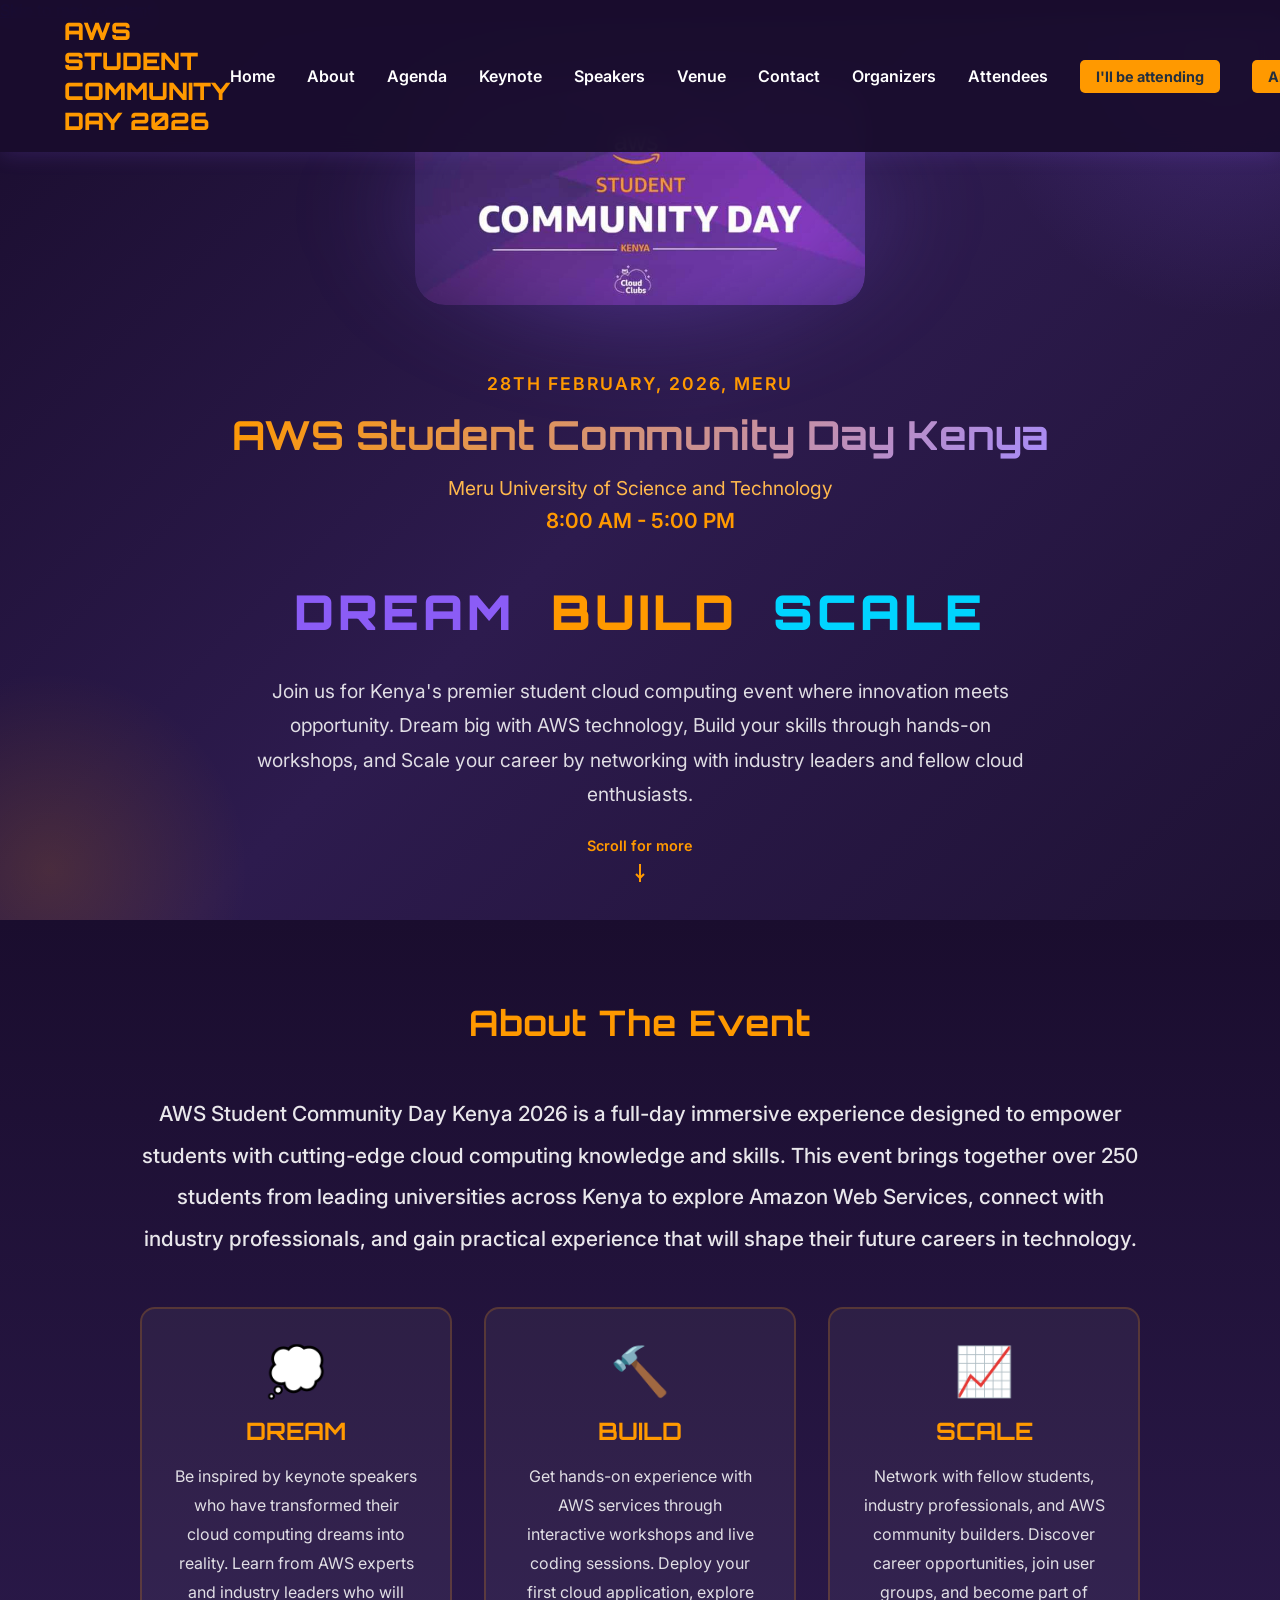
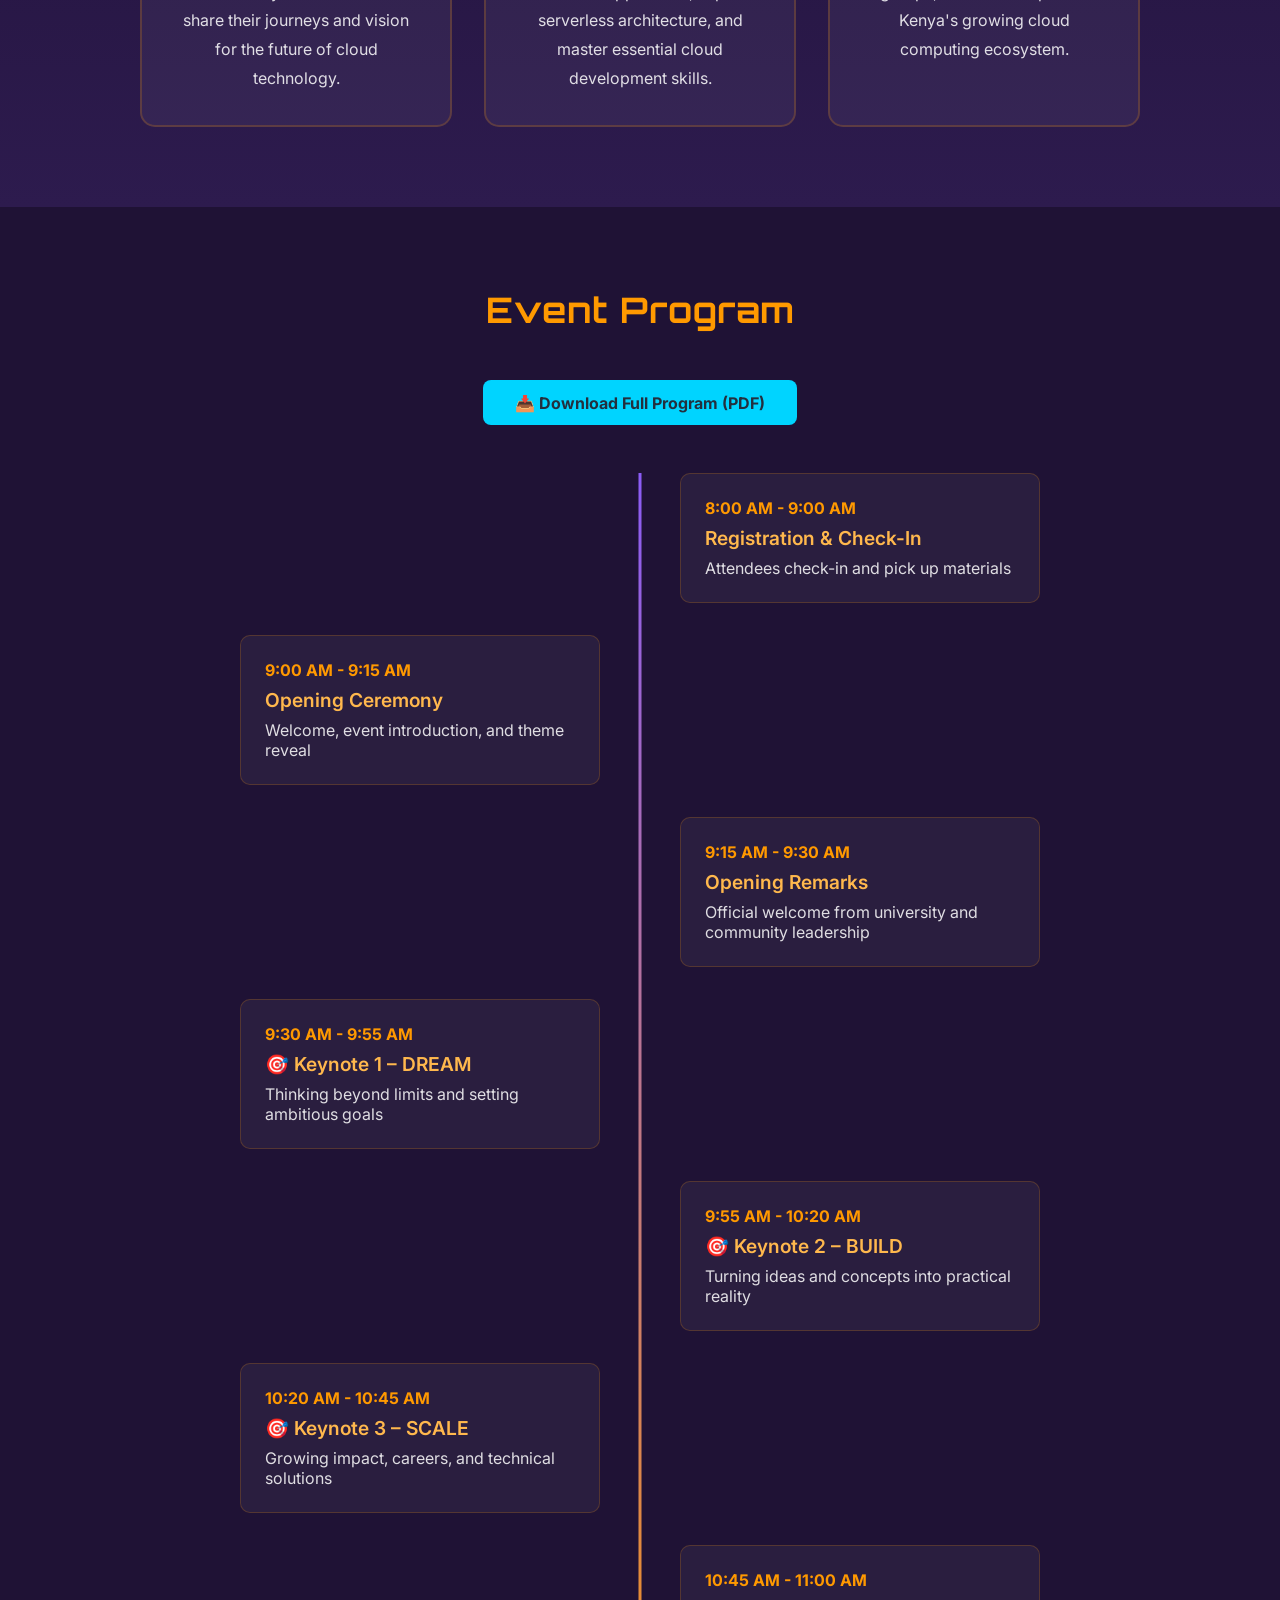
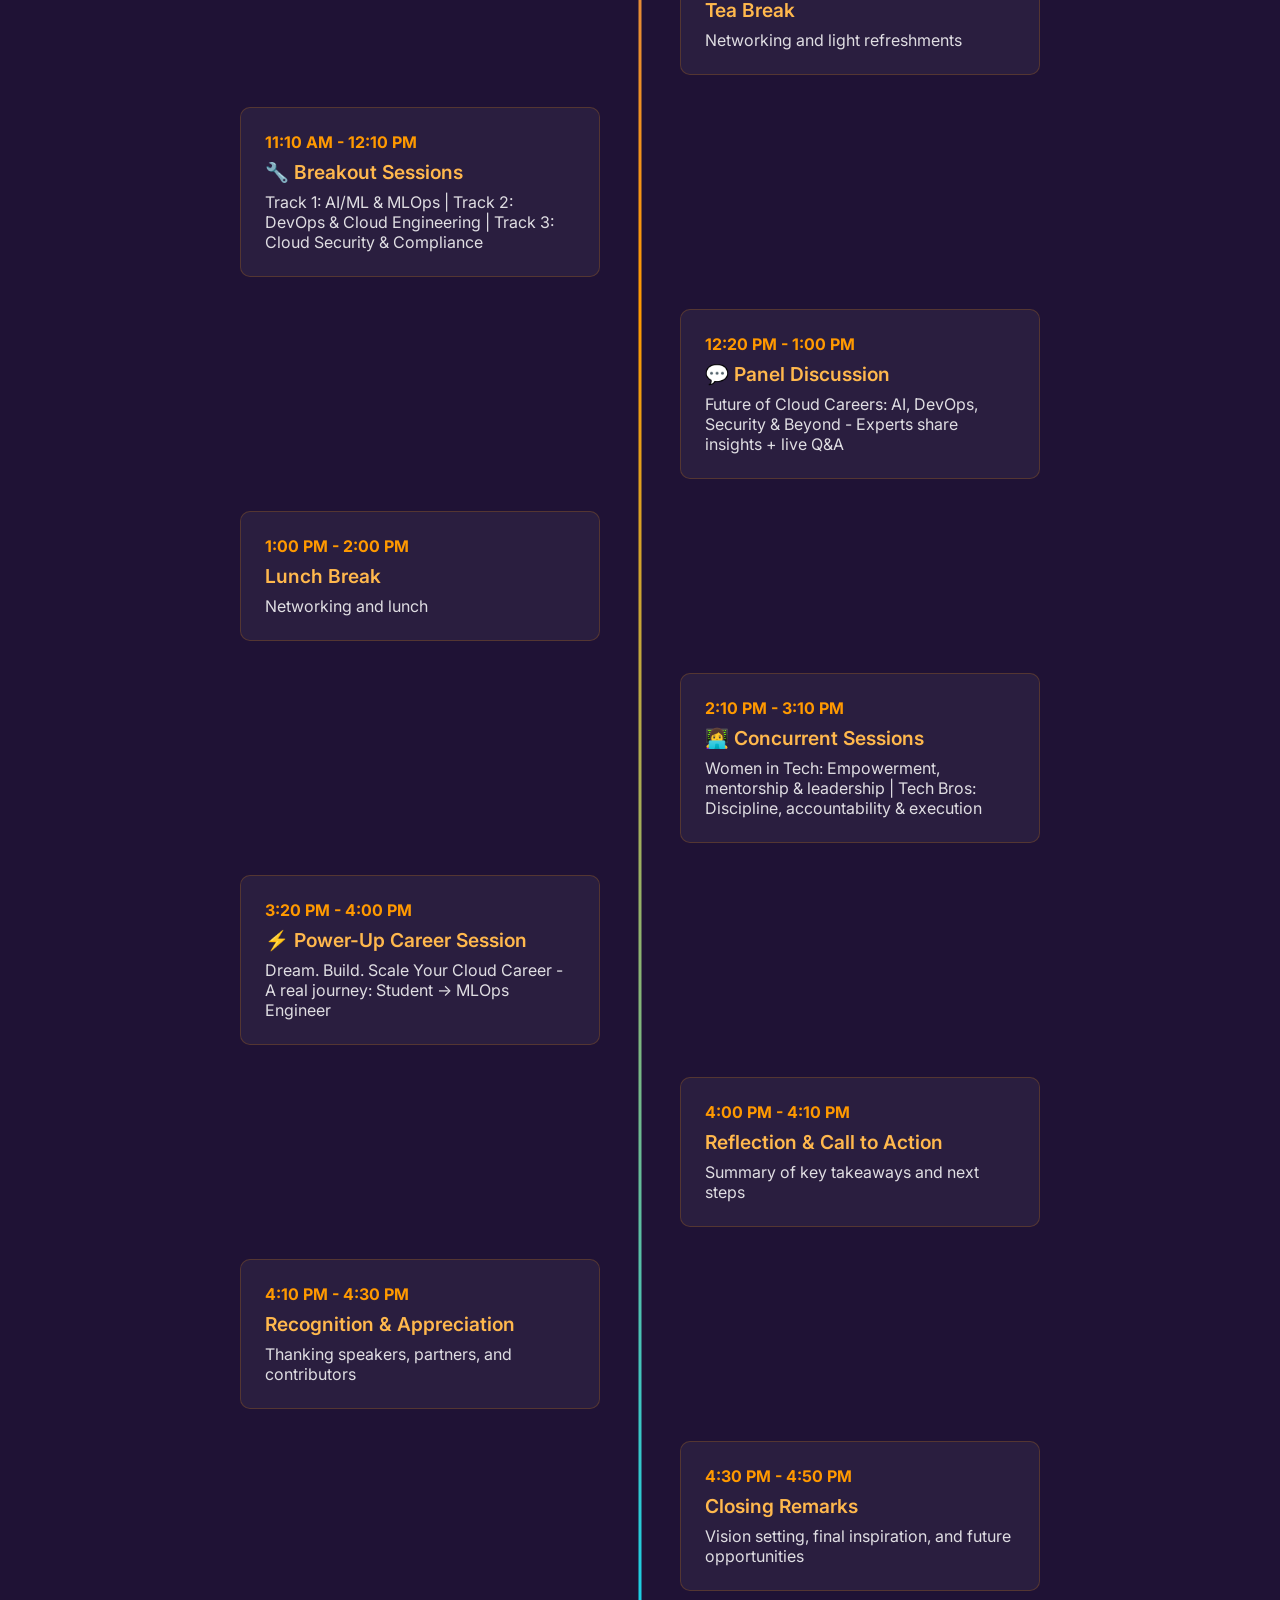
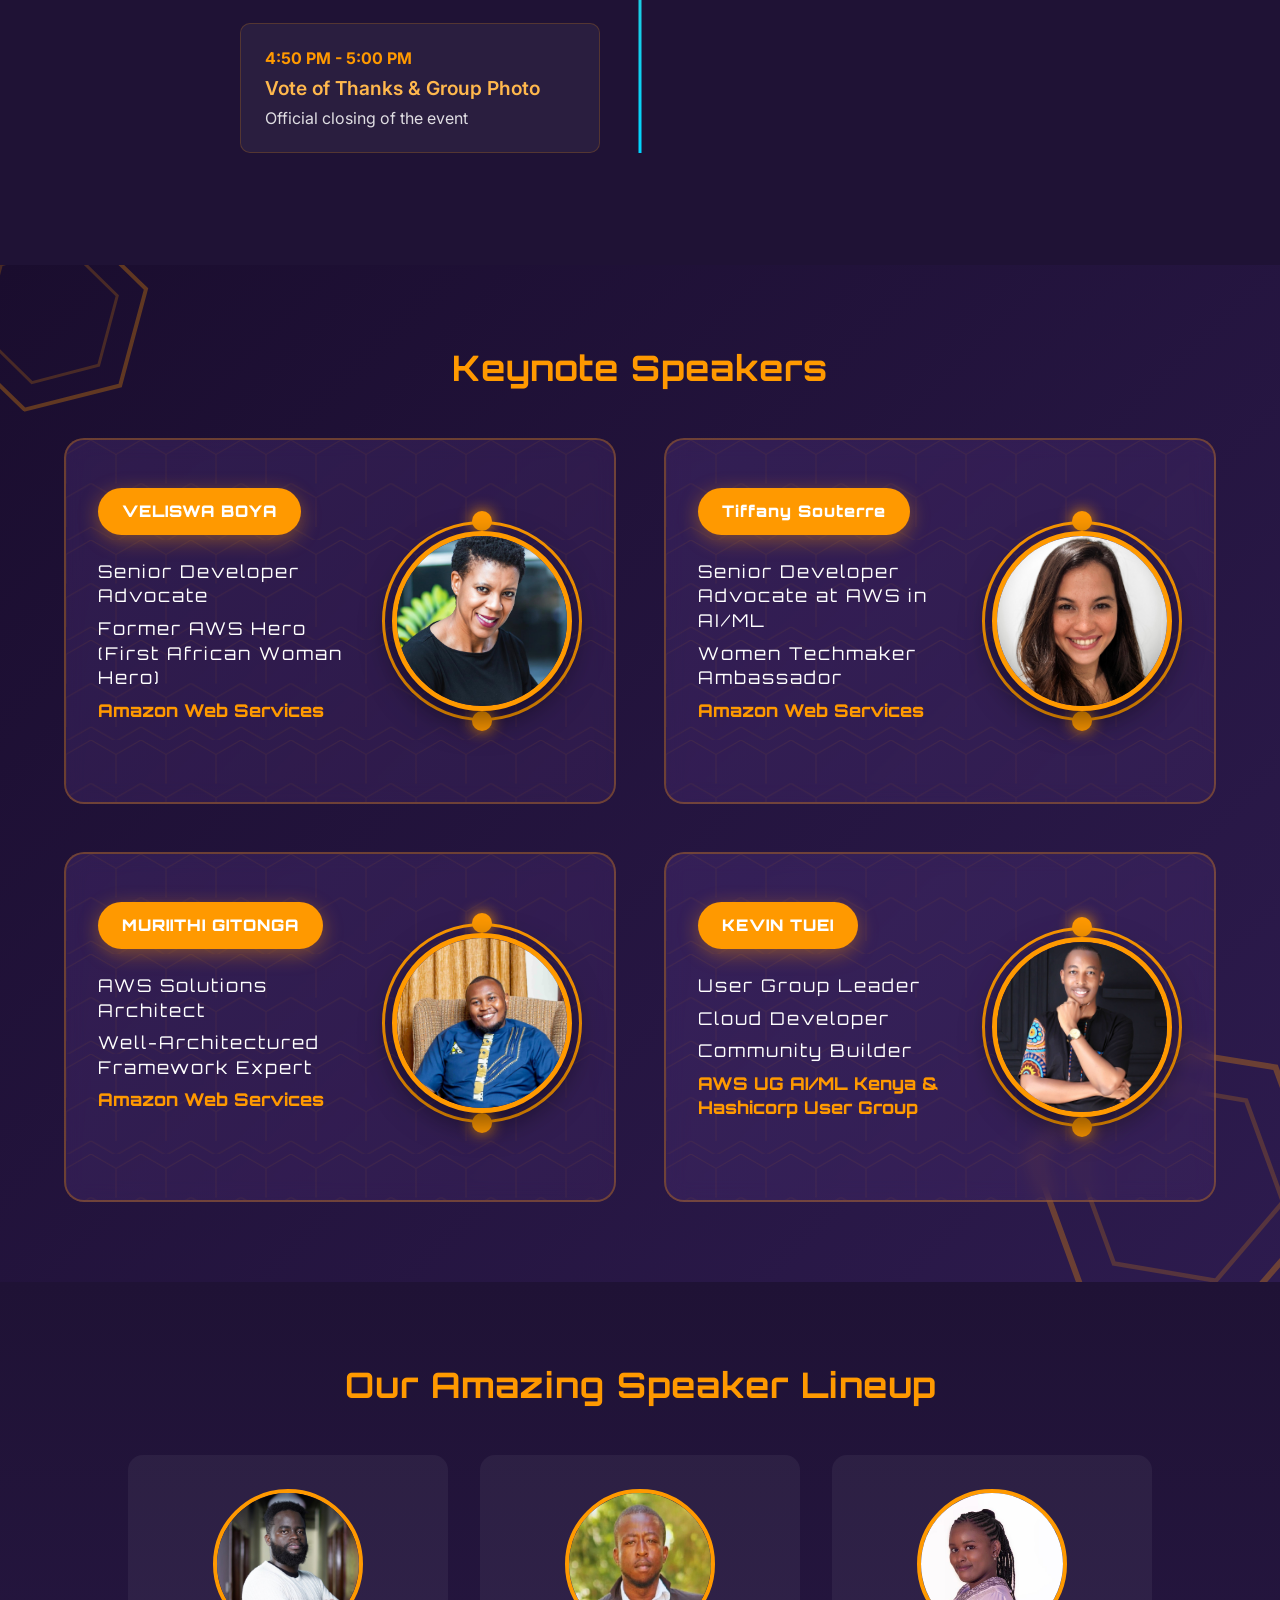
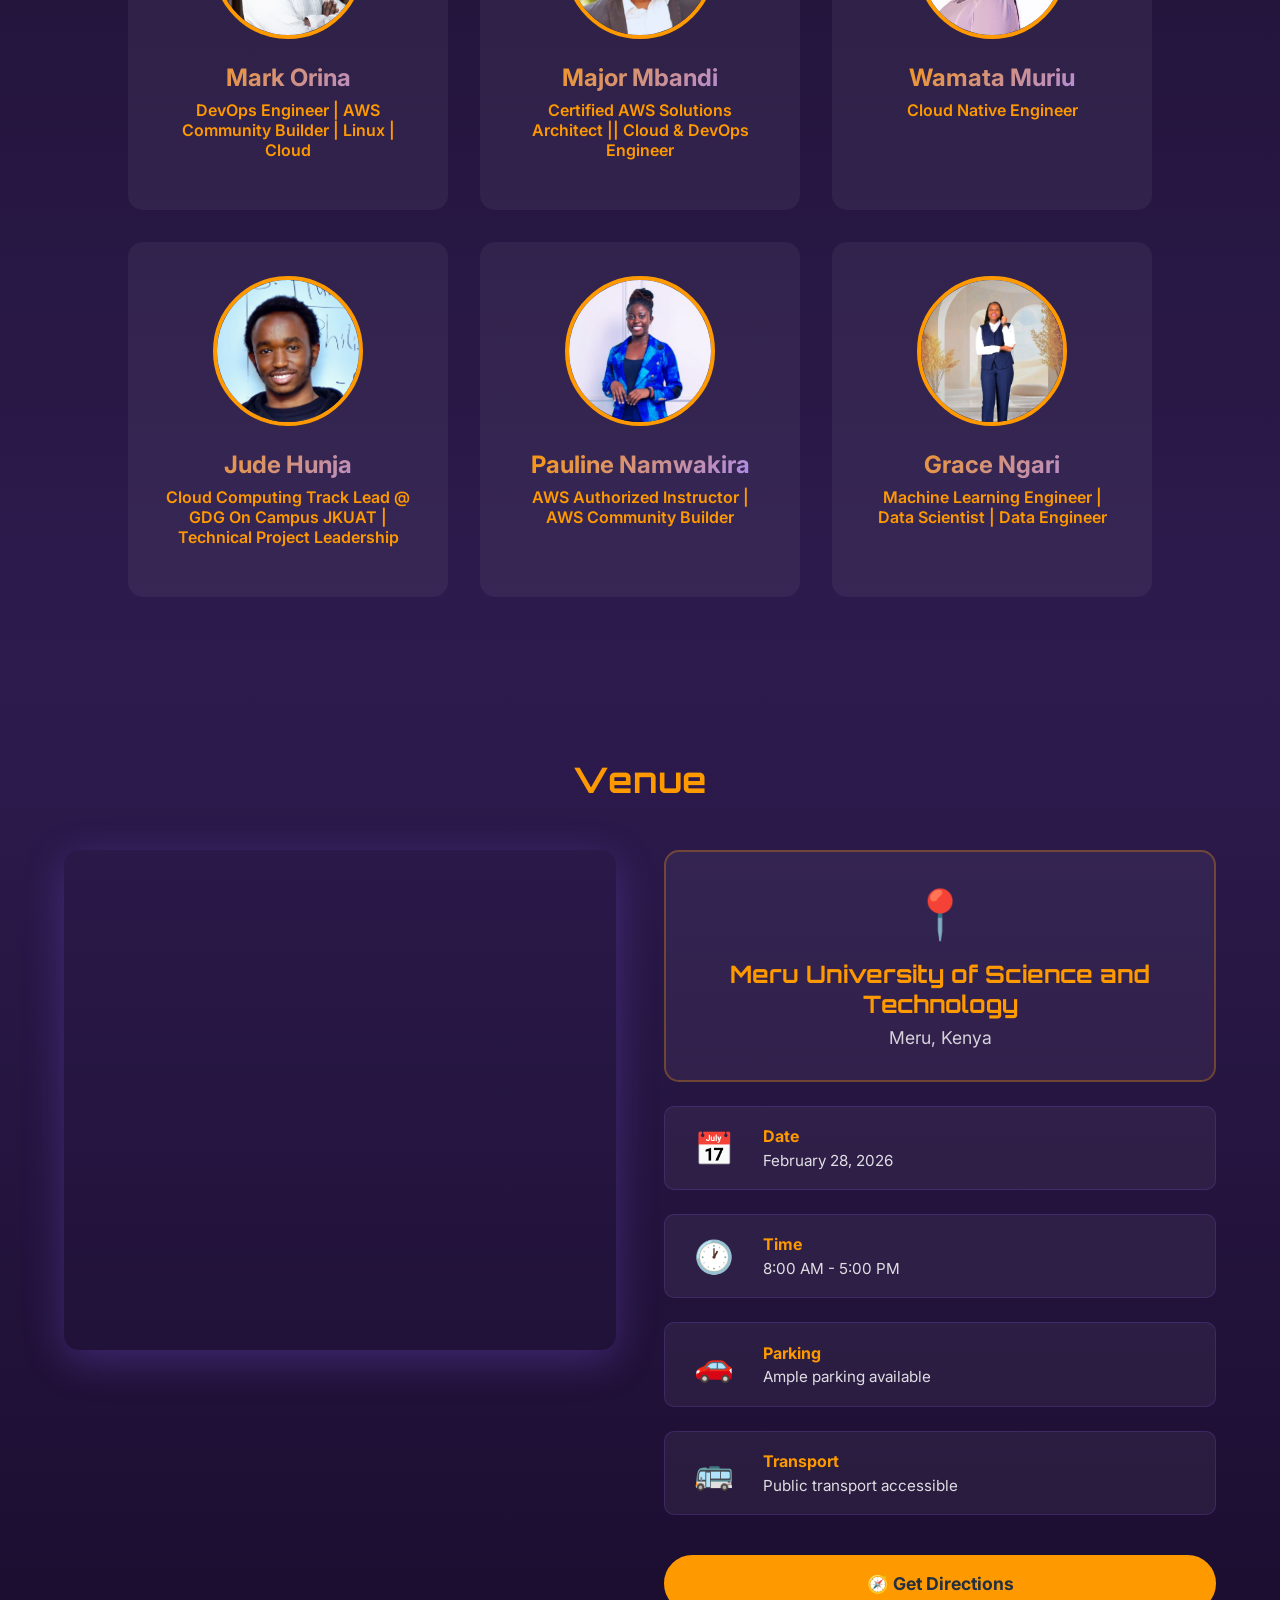
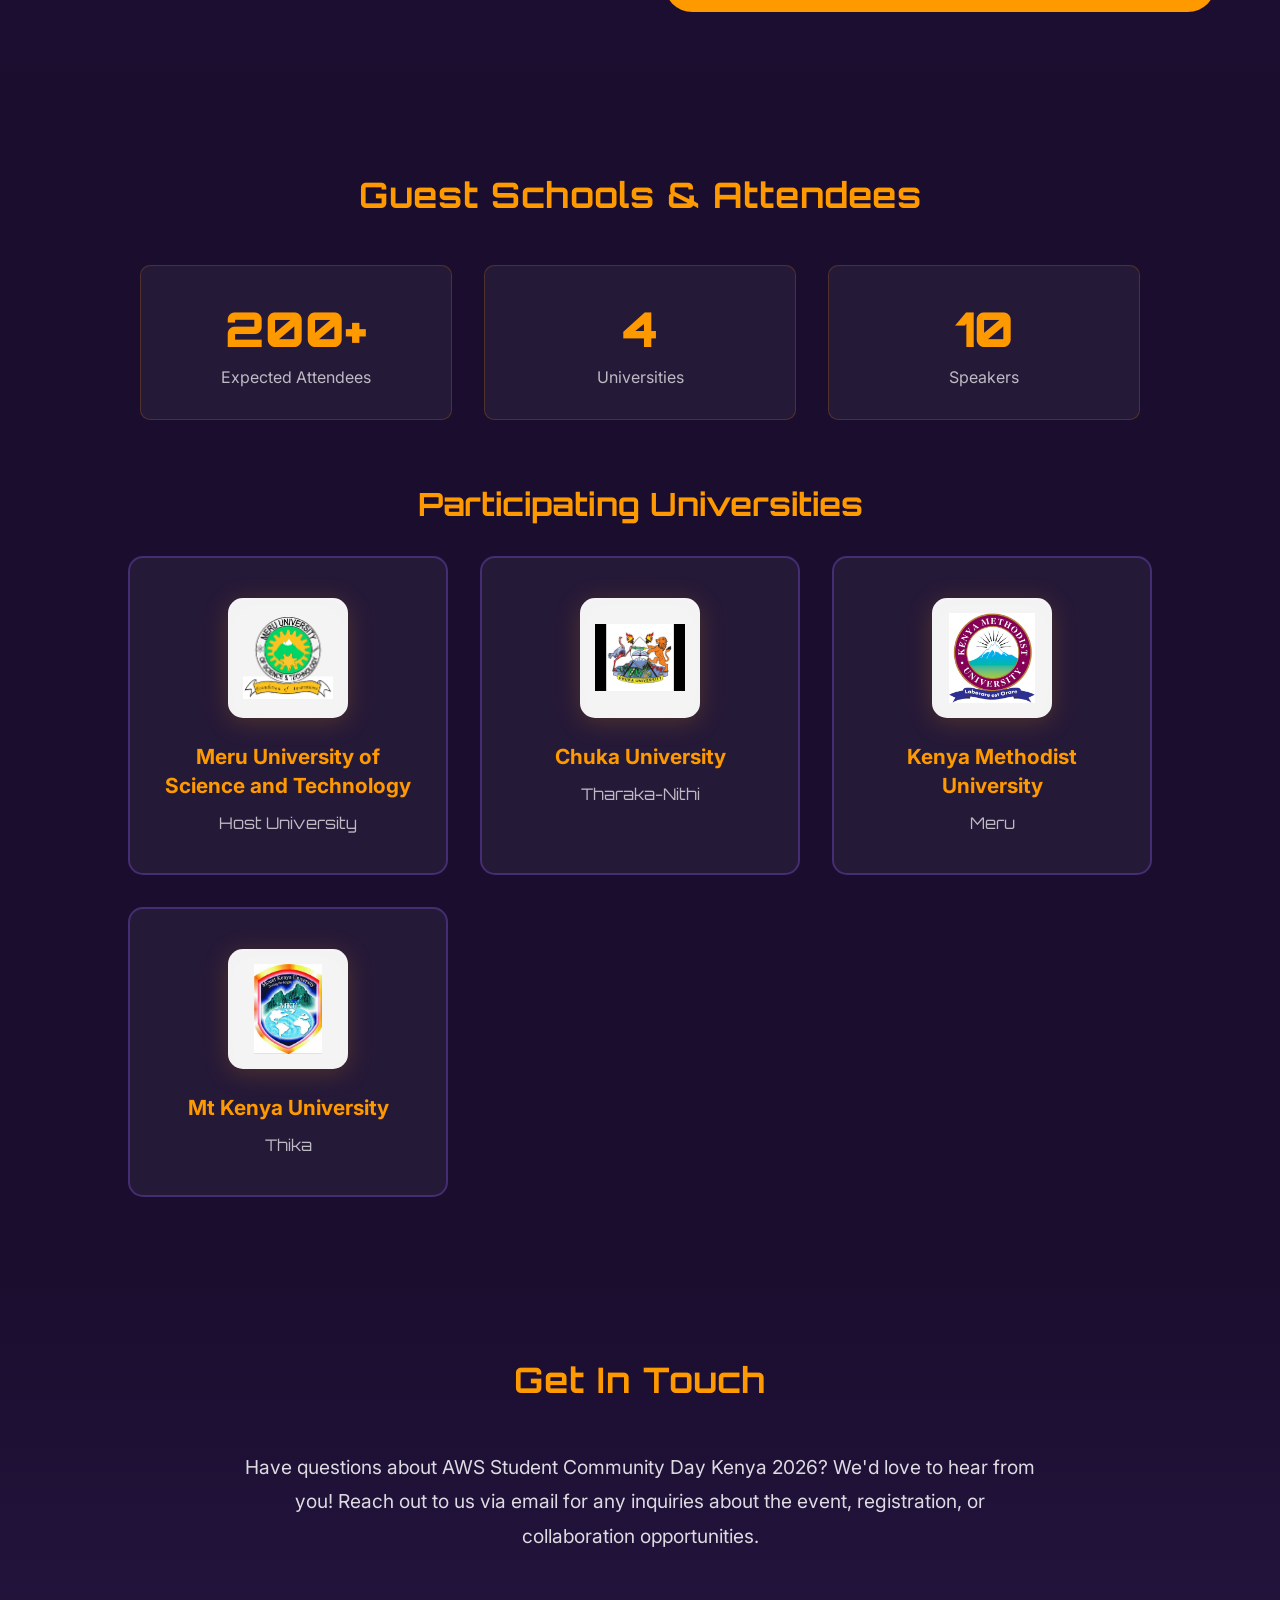
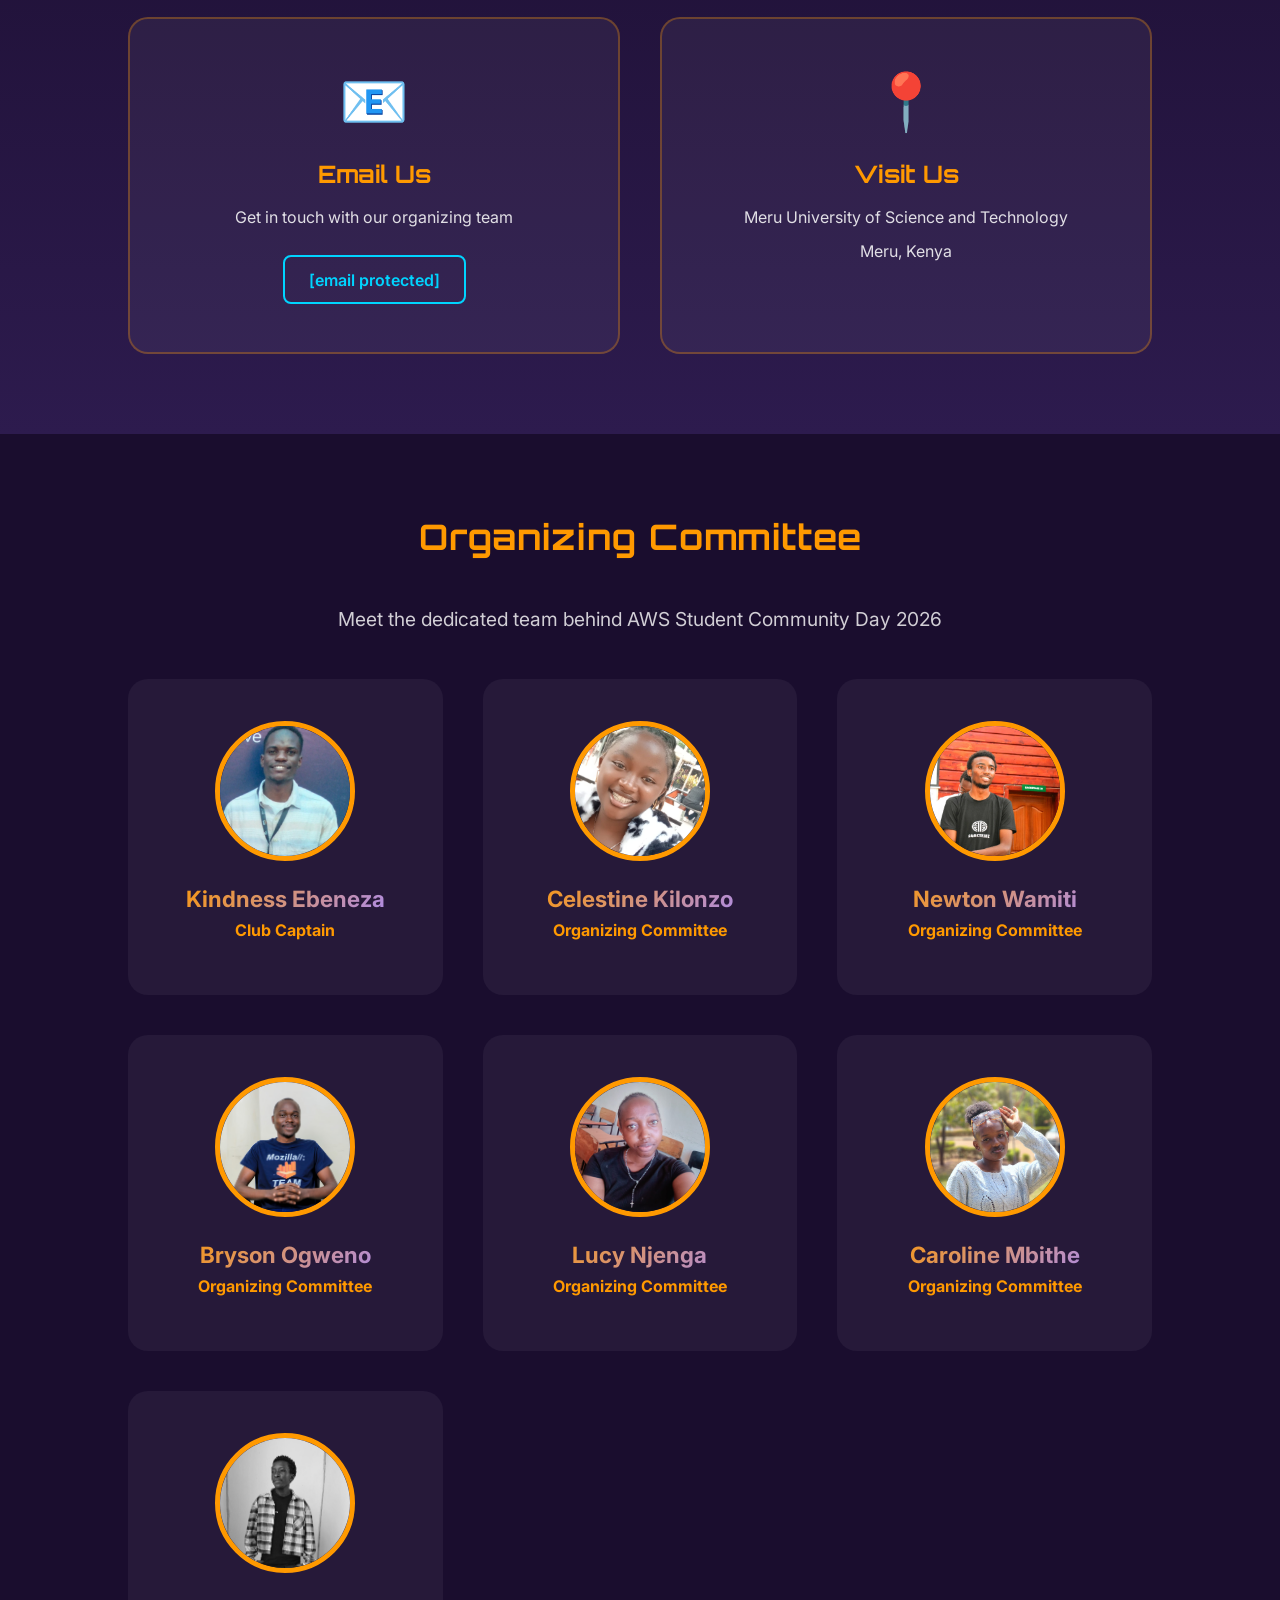
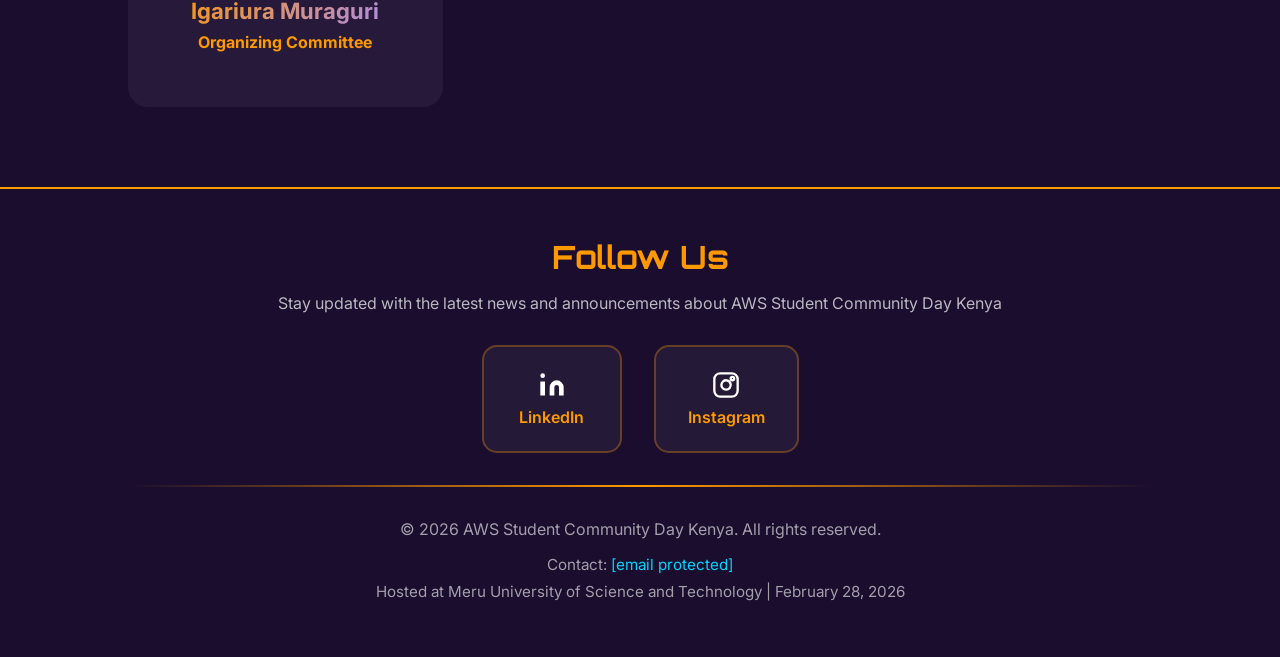
==== index.html @ 1f3513fc "updated the speakers and the attendees section." ====
<!DOCTYPE html>
<html lang="en">
<head>
    <meta charset="UTF-8">
    <meta name="viewport" content="width=device-width, initial-scale=1.0">
    <title>AWS Student Community Day 2026</title>
    <link href="https://fonts.googleapis.com/css2?family=Orbitron:wght@700;900&family=Inter:wght@300;400;600&family=Sora:wght@400;600;700;800&family=DM+Sans:wght@400;500;600;700&display=swap" rel="stylesheet">
    <style>
        * {
            margin: 0;
            padding: 0;
            box-sizing: border-box;
        }

        :root {
            --aws-orange: #FF9900;
            --aws-dark: #232F3E;
            --aws-light: #FFFFFF;
            --bg-dark: #0a0e1a;
            --accent-blue: #00D4FF;
            --aws-purple: #8B5CF6;
            --aws-purple-light: #A78BFA;
        }

        body {
            font-family: 'Inter', sans-serif;
            color: var(--aws-light);
            background: #1a0d2e;
            overflow-x: hidden;
            scroll-behavior: smooth;
        }

        p {
            color: rgba(255, 255, 255, 0.85);
        }

        /* Navigation */
        nav {
            position: fixed;
            top: 0;
            width: 100%;
            background: rgba(26, 13, 46, 0.95);
            backdrop-filter: blur(10px);
            padding: 1rem 5%;
            z-index: 1000;
            display: flex;
            justify-content: space-between;
            align-items: center;
            box-shadow: 0 2px 20px rgba(139, 92, 246, 0.2);
        }

        nav .logo {
            font-family: 'Orbitron', sans-serif;
            font-size: 1.5rem;
            color: var(--aws-orange);
            font-weight: 900;
        }

        nav ul {
            display: flex;
            gap: 2rem;
            list-style: none;
        }

        nav a {
            color: var(--aws-light);
            text-decoration: none;
            font-weight: 600;
            transition: color 0.3s;
            cursor: pointer;
        }

        nav a:hover {
            color: var(--aws-orange);
        }

        .badge-link {
            background: var(--aws-orange);
            color: var(--aws-dark) !important;
            padding: 0.5rem 1rem;
            border-radius: 5px;
            font-weight: 700;
            transition: all 0.3s;
            white-space: nowrap;
            font-size: 0.9rem;
        }

        .badge-link:hover {
            background: var(--accent-blue);
            color: var(--aws-dark) !important;
            transform: translateY(-2px);
            box-shadow: 0 5px 20px rgba(0, 212, 255, 0.4);
        }

        .login-btn {
            background: var(--aws-orange);
            color: var(--aws-dark);
            padding: 0.5rem 1.5rem;
            border-radius: 5px;
            font-weight: 700;
            transition: transform 0.3s, box-shadow 0.3s;
        }

        .login-btn:hover {
            transform: translateY(-2px);
            box-shadow: 0 5px 20px rgba(255, 153, 0, 0.4);
        }

        /* Hamburger Menu Button */
        .menu-btn {
            display: none;
            flex-direction: column;
            gap: 5px;
            background: rgba(255, 153, 0, 0.1);
            border: 2px solid var(--aws-orange);
            border-radius: 8px;
            cursor: pointer;
            padding: 0.6rem 0.8rem;
            z-index: 1001;
            transition: all 0.3s;
        }

        .menu-btn:hover {
            background: rgba(255, 153, 0, 0.2);
            transform: scale(1.05);
        }

        .menu-btn span {
            width: 25px;
            height: 3px;
            background: var(--aws-orange);
            transition: all 0.3s ease;
            border-radius: 3px;
        }

        .menu-btn.active {
            background: rgba(255, 153, 0, 0.3);
        }

        .menu-btn.active span:nth-child(1) {
            transform: rotate(45deg) translate(7px, 7px);
        }

        .menu-btn.active span:nth-child(2) {
            opacity: 0;
            transform: translateX(-10px);
        }

        .menu-btn.active span:nth-child(3) {
            transform: rotate(-45deg) translate(7px, -7px);
        }

        /* Hero Section */
        .hero {
            min-height: 100vh;
            display: flex;
            align-items: center;
            justify-content: center;
            text-align: center;
            position: relative;
            padding: 0 5%;
            background: linear-gradient(135deg, #1a0d2e 0%, #2d1b4e 50%, #1f1235 100%);
            overflow: hidden;
        }

        .hero::before {
            content: '';
            position: absolute;
            width: 500px;
            height: 500px;
            background: radial-gradient(circle, rgba(139, 92, 246, 0.2) 0%, transparent 70%);
            top: -200px;
            right: -200px;
            animation: pulse 4s ease-in-out infinite;
        }

        .hero::after {
            content: '';
            position: absolute;
            width: 400px;
            height: 400px;
            background: radial-gradient(circle, rgba(255, 153, 0, 0.15) 0%, transparent 70%);
            bottom: -150px;
            left: -150px;
            animation: pulse 5s ease-in-out infinite;
        }

        .student-logo {
            width: 500px;
            max-width: 90%;
            height: auto;
            margin-bottom: 2rem;
            border-radius: 30px;
            animation: fadeInUp 1s ease-out backwards;
            position: relative;
            mask-image: radial-gradient(ellipse 100% 100% at 50% 50%, black 40%, transparent 100%);
            -webkit-mask-image: radial-gradient(ellipse 100% 100% at 50% 50%, black 40%, transparent 100%);
        }

        .logo-container {
            position: relative;
            display: inline-block;
            margin-bottom: 2rem;
        }

        .logo-container::before {
            content: '';
            position: absolute;
            top: 50%;
            left: 50%;
            transform: translate(-50%, -50%);
            width: 120%;
            height: 120%;
            background: radial-gradient(ellipse 70% 70% at 50% 50%, rgba(139, 92, 246, 0.6) 0%, rgba(139, 92, 246, 0.3) 30%, transparent 70%);
            z-index: -1;
            filter: blur(40px);
            animation: pulse 4s ease-in-out infinite;
        }

        @keyframes pulse {
            0%, 100% { transform: scale(1); opacity: 0.5; }
            50% { transform: scale(1.2); opacity: 0.8; }
        }

        .hero-content {
            position: relative;
            z-index: 1;
            animation: fadeInUp 1s ease-out;
        }

        @keyframes fadeInUp {
            from {
                opacity: 0;
                transform: translateY(30px);
            }
            to {
                opacity: 1;
                transform: translateY(0);
            }
        }

        .hero h1 {
            font-family: 'Orbitron', sans-serif;
            font-size: 2.5rem;
            margin-bottom: 1rem;
            background: linear-gradient(135deg, var(--aws-orange), var(--aws-purple-light));
            -webkit-background-clip: text;
            -webkit-text-fill-color: transparent;
            background-clip: text;
            animation: fadeInUp 1s ease-out 0.2s backwards;
            font-weight: 700;
        }

        .hero-small-title {
            font-size: 1.1rem;
            color: var(--aws-orange);
            margin-bottom: 1rem;
            font-weight: 600;
            letter-spacing: 2px;
            text-transform: uppercase;
            animation: fadeInUp 1s ease-out backwards;
        }

        .hero-time {
            font-size: 1.3rem;
            color: var(--aws-orange);
            margin-bottom: 2rem;
            font-weight: 600;
            animation: fadeInUp 1s ease-out 0.6s backwards;
        }

        .hero .date {
            font-size: 1.8rem;
            color: var(--aws-orange);
            margin-bottom: 0.5rem;
            font-weight: 600;
            animation: fadeInUp 1s ease-out 0.4s backwards;
        }

        .hero .venue {
            font-size: 1.2rem;
            color: #FFB84D;
            margin-bottom: 0.5rem;
            animation: fadeInUp 1s ease-out 0.4s backwards;
        }

        /* Theme Section Styles */
        .theme-section {
            margin: 3rem 0;
            animation: fadeInUp 1s ease-out 0.8s backwards;
        }

        .theme-title {
            font-family: 'Orbitron', sans-serif;
            font-size: 3rem;
            font-weight: 900;
            text-align: center;
            margin-bottom: 2rem;
            letter-spacing: 4px;
        }

        .theme-word {
            display: inline-block;
            margin: 0 0.5rem;
            animation: fadeInUp 1s ease-out backwards;
        }

        .theme-word.dream {
            color: var(--aws-purple);
            animation-delay: 0.9s;
        }

        .theme-word.build {
            color: var(--aws-orange);
            animation-delay: 1.1s;
        }

        .theme-word.scale {
            color: var(--accent-blue);
            animation-delay: 1.3s;
        }

        .theme-description {
            max-width: 800px;
            margin: 0 auto;
            text-align: center;
            font-size: 1.2rem;
            line-height: 1.8;
            color: rgba(255, 255, 255, 0.85);
            animation: fadeInUp 1s ease-out 1.5s backwards;
        }

        .cta-button {
            display: inline-block;
            background: var(--aws-orange);
            color: var(--aws-dark);
            padding: 1rem 3rem;
            border-radius: 50px;
            font-weight: 700;
            font-size: 1.1rem;
            text-decoration: none;
            transition: all 0.3s;
            animation: fadeInUp 1s ease-out 1.7s backwards;
            border: 2px solid var(--aws-orange);
            margin-top: 2rem;
        }

        .cta-button:hover {
            background: transparent;
            color: var(--aws-orange);
            transform: translateY(-5px);
            box-shadow: 0 10px 30px rgba(255, 153, 0, 0.3);
        }

        /* Scroll Indicator */
        .scroll-indicator {
            position: absolute;
            bottom: 30px;
            left: 50%;
            transform: translateX(-50%);
            text-align: center;
            animation: bounce 2s infinite;
            z-index: 2;
        }

        .scroll-indicator p {
            color: var(--aws-orange);
            font-size: 0.9rem;
            margin-bottom: 0.5rem;
            font-weight: 600;
        }

        .scroll-indicator svg {
            width: 24px;
            height: 24px;
            stroke: var(--aws-orange);
            stroke-width: 2;
            fill: none;
        }

        @keyframes bounce {
            0%, 20%, 50%, 80%, 100% {
                transform: translateX(-50%) translateY(0);
            }
            40% {
                transform: translateX(-50%) translateY(-10px);
            }
            60% {
                transform: translateX(-50%) translateY(-5px);
            }
        }

        /* Section Styling */
        section {
            padding: 5rem 10%;
            position: relative;
        }

        section h2 {
            font-family: 'Orbitron', sans-serif;
            font-size: 2.2rem;
            margin-bottom: 3rem;
            text-align: center;
            color: var(--aws-orange);
            font-weight: 700;
            letter-spacing: 1px;
        }

        /* About Section */
        .about {
            background: linear-gradient(180deg, #1a0d2e 0%, #2d1b4e 100%);
        }

        .about-content {
            max-width: 1000px;
            margin: 0 auto;
        }

        .about-intro {
            text-align: center;
            font-size: 1.3rem;
            line-height: 2;
            color: rgba(255, 255, 255, 0.9);
            margin-bottom: 3rem;
            font-weight: 500;
        }

        .about-details {
            display: grid;
            grid-template-columns: repeat(auto-fit, minmax(300px, 1fr));
            gap: 2rem;
            margin-top: 3rem;
        }

        .about-card {
            background: rgba(255, 255, 255, 0.05);
            border-radius: 15px;
            padding: 2rem;
            border: 2px solid rgba(255, 153, 0, 0.2);
            transition: all 0.3s;
        }

        .about-card:hover {
            background: rgba(139, 92, 246, 0.1);
            transform: translateY(-5px);
            box-shadow: 0 10px 30px rgba(139, 92, 246, 0.3);
            border-color: var(--aws-orange);
        }

        .about-card-icon {
            font-size: 3rem;
            margin-bottom: 1rem;
            text-align: center;
        }

        .about-card h3 {
            font-family: 'Orbitron', sans-serif;
            font-size: 1.5rem;
            color: var(--aws-orange);
            margin-bottom: 1rem;
            text-align: center;
        }

        .about-card p {
            color: rgba(255, 255, 255, 0.85);
            line-height: 1.8;
            text-align: center;
        }

        /* Agenda Section */
        .agenda {
            background: #1f1235;
        }

        .download-program {
            text-align: center;
            margin-bottom: 3rem;
        }

        .download-btn {
            background: var(--accent-blue);
            color: var(--aws-dark);
            padding: 0.8rem 2rem;
            border-radius: 8px;
            text-decoration: none;
            font-weight: 700;
            display: inline-flex;
            align-items: center;
            gap: 0.5rem;
            transition: all 0.3s;
        }

        .download-btn:hover {
            transform: translateY(-3px);
            box-shadow: 0 8px 25px rgba(0, 212, 255, 0.4);
        }

        .timeline {
            max-width: 800px;
            margin: 0 auto;
            position: relative;
        }

        .timeline::before {
            content: '';
            position: absolute;
            left: 50%;
            transform: translateX(-50%);
            width: 3px;
            height: 100%;
            background: linear-gradient(180deg, var(--aws-purple), var(--aws-orange), var(--accent-blue));
        }

        .timeline-item {
            display: flex;
            margin-bottom: 2rem;
            position: relative;
        }

        .timeline-item:nth-child(odd) {
            flex-direction: row-reverse;
        }

        .timeline-content {
            background: rgba(255, 255, 255, 0.05);
            padding: 1.5rem;
            border-radius: 10px;
            width: 45%;
            border: 1px solid rgba(255, 153, 0, 0.2);
            transition: all 0.3s;
        }

        .timeline-content p {
            color: rgba(255, 255, 255, 0.85);
        }

        .timeline-content:hover {
            background: rgba(139, 92, 246, 0.1);
            transform: translateY(-5px);
            box-shadow: 0 10px 30px rgba(139, 92, 246, 0.3);
        }

        .timeline-time {
            font-weight: 700;
            color: var(--aws-orange);
            margin-bottom: 0.5rem;
        }

        .timeline-title {
            font-size: 1.2rem;
            font-weight: 600;
            margin-bottom: 0.5rem;
            color: #FFB84D;
        }

        /* Speakers Section */
        .speakers {
            background: linear-gradient(180deg, #1f1235 0%, #2d1b4e 100%);
        }

        /* Venue Section */
        .venue-section {
            background: linear-gradient(180deg, #2d1b4e 0%, #1a0d2e 100%);
            padding: 5rem 5%;
        }

        .venue-container {
            display: grid;
            grid-template-columns: 1fr 1fr;
            gap: 3rem;
            max-width: 1400px;
            margin: 0 auto;
        }

        .venue-map {
            height: 500px;
            border-radius: 15px;
            overflow: hidden;
            box-shadow: 0 10px 40px rgba(139, 92, 246, 0.3);
        }

        .venue-details {
            display: flex;
            flex-direction: column;
            gap: 1.5rem;
        }

        .venue-info-card {
            background: rgba(255, 255, 255, 0.05);
            border-radius: 15px;
            padding: 2rem;
            border: 2px solid rgba(255, 153, 0, 0.3);
            text-align: center;
        }

        .venue-icon {
            font-size: 3rem;
            margin-bottom: 1rem;
        }

        .venue-info-card h3 {
            font-size: 1.5rem;
            color: var(--aws-orange);
            margin-bottom: 0.5rem;
            font-family: 'Orbitron', sans-serif;
        }

        .venue-address {
            color: rgba(255, 255, 255, 0.8);
            font-size: 1.1rem;
        }

        .venue-info-item {
            background: rgba(255, 255, 255, 0.05);
            border-radius: 10px;
            padding: 1.2rem 1.5rem;
            display: flex;
            align-items: center;
            gap: 1.5rem;
            border: 1px solid rgba(139, 92, 246, 0.2);
            transition: all 0.3s;
        }

        .venue-info-item:hover {
            background: rgba(255, 255, 255, 0.08);
            border-color: var(--aws-orange);
            transform: translateX(5px);
        }

        .venue-item-icon {
            font-size: 2rem;
            width: 50px;
            text-align: center;
        }

        .venue-item-text h4 {
            color: var(--aws-orange);
            font-size: 1rem;
            margin-bottom: 0.3rem;
            font-weight: 700;
        }

        .venue-item-text p {
            color: rgba(255, 255, 255, 0.85);
            font-size: 0.95rem;
        }

        .directions-btn {
            background: var(--aws-orange);
            color: var(--aws-dark);
            padding: 1rem 2rem;
            border-radius: 50px;
            text-decoration: none;
            font-weight: 700;
            font-size: 1.1rem;
            display: inline-flex;
            align-items: center;
            justify-content: center;
            gap: 0.5rem;
            transition: all 0.3s;
            margin-top: 1rem;
            border: 2px solid var(--aws-orange);
        }

        .directions-btn:hover {
            background: transparent;
            color: var(--aws-orange);
            transform: translateY(-3px);
            box-shadow: 0 10px 30px rgba(255, 153, 0, 0.3);
        }

        @media (max-width: 968px) {
            .venue-container {
                grid-template-columns: 1fr;
            }

            .venue-map {
                height: 350px;
            }
        }

        /* Keynote Speakers Section */
        .keynote-section {
            background: linear-gradient(135deg, #1a0d2e 0%, #2d1b4e 100%);
            padding: 5rem 5%;
            position: relative;
            overflow: hidden;
        }

        .keynote-section::before,
        .keynote-section::after {
            content: '';
            position: absolute;
            width: 200px;
            height: 200px;
            background: url('data:image/svg+xml,<svg xmlns="http://www.w3.org/2000/svg" viewBox="0 0 100 100"><polygon points="50 1, 93 25, 93 75, 50 99, 7 75, 7 25" fill="none" stroke="%23FF9900" stroke-width="2" opacity="0.3"/><polygon points="50 15, 80 32, 80 68, 50 85, 20 68, 20 32" fill="none" stroke="%23FF9900" stroke-width="1.5" opacity="0.2"/></svg>') no-repeat center;
            background-size: contain;
        }

        .keynote-section::before {
            top: -50px;
            left: -50px;
            transform: rotate(15deg);
        }

        .keynote-section::after {
            bottom: -50px;
            right: -50px;
            transform: rotate(-20deg);
            width: 300px;
            height: 300px;
        }

        .keynote-section h2 {
            color: var(--aws-orange);
            position: relative;
            z-index: 1;
        }

        .keynote-grid {
            display: grid;
            grid-template-columns: repeat(auto-fit, minmax(380px, 1fr));
            gap: 3rem;
            max-width: 1400px;
            margin: 0 auto;
            position: relative;
            z-index: 1;
        }

        .keynote-card {
            background: linear-gradient(135deg, rgba(91, 58, 143, 0.3) 0%, rgba(74, 44, 109, 0.3) 100%);
            border-radius: 20px;
            padding: 3rem 2rem;
            position: relative;
            overflow: hidden;
            transition: all 0.4s ease;
            border: 2px solid rgba(255, 153, 0, 0.3);
            backdrop-filter: blur(10px);
        }

        .keynote-card:hover {
            transform: translateY(-10px);
            box-shadow: 0 20px 50px rgba(255, 153, 0, 0.4);
            border-color: var(--aws-orange);
            background: linear-gradient(135deg, rgba(91, 58, 143, 0.5) 0%, rgba(74, 44, 109, 0.5) 100%);
        }

        .keynote-bg-pattern {
            position: absolute;
            top: 0;
            left: 0;
            right: 0;
            bottom: 0;
            background: url('data:image/svg+xml,<svg xmlns="http://www.w3.org/2000/svg" width="100" height="100"><defs><pattern id="hexagons" x="0" y="0" width="50" height="43.4" patternUnits="userSpaceOnUse"><polygon points="25 0, 50 14.43, 50 43.3, 25 57.73, 0 43.3, 0 14.43" fill="none" stroke="%23FF9900" stroke-width="1" opacity="0.15"/></pattern></defs><rect width="100" height="100" fill="url(%23hexagons)"/></svg>');
            opacity: 0.5;
        }

        .keynote-content {
            position: relative;
            z-index: 2;
            display: flex;
            justify-content: space-between;
            align-items: flex-start;
            gap: 2rem;
            flex-wrap: nowrap;
        }

        .keynote-info {
            flex: 1;
            min-width: 0;
        }

        .keynote-name-badge {
            background: var(--aws-orange);
            color: white;
            padding: 0.8rem 1.5rem;
            border-radius: 50px;
            font-family: 'Orbitron', sans-serif;
            font-size: 1rem;
            font-weight: 900;
            letter-spacing: 1px;
            margin-bottom: 1.5rem;
            display: inline-block;
            box-shadow: 0 5px 20px rgba(255, 153, 0, 0.4);
            max-width: 100%;
            line-height: 1.3;
        }

        .keynote-title {
            font-size: 1.1rem;
            font-family: 'Orbitron', sans-serif;
            color: white;
            margin-bottom: 0.5rem;
            font-weight: 300;
            line-height: 1.4;
            letter-spacing: 2px;
        }

        .keynote-company {
            font-size: 1.1rem;
            color: var(--aws-orange);
            font-weight: 800;
            margin-bottom: 2rem;
            line-height: 1.4;
            font-family: 'Orbitron',sans-serif;
        }

        .keynote-topic {
            margin-top: 2rem;
        }

        .keynote-label {
            color: var(--aws-orange);
            font-weight: 900;
            font-size: 1.5rem;
            font-family: 'Orbitron', sans-serif;
            letter-spacing: 2px;
            display: block;
            margin-bottom: 0.5rem;
        }

        .keynote-speech {
            font-size: 1.5rem;
            font-family: 'Orbitron', sans-serif;
            color: white;
            display: block;
            font-weight: 900;
            letter-spacing: 2px;
            margin-bottom: 0.5rem;

        }

        .keynote-image-wrapper {
            position: relative;
            width: 200px;
            height: 200px;
            flex-shrink: 0;
            align-self: center;
        }

        .keynote-image {
            width: 180px;
            height: 180px;
            border-radius: 50%;
            background: linear-gradient(135deg, #1a1a1a, #0a0a0a);
            border: 5px solid var(--aws-orange);
            display: flex;
            align-items: center;
            justify-content: center;
            font-size: 3.5rem;
            font-weight: 900;
            color: white;
            position: absolute;
            top: 50%;
            left: 50%;
            transform: translate(-50%, -50%);
            z-index: 2;
            box-shadow: 0 10px 30px rgba(0, 0, 0, 0.5);
        }

        .keynote-image-photo {
            width: 180px;
            height: 180px;
            border-radius: 50%;
            border: 5px solid var(--aws-orange);
            position: absolute;
            top: 50%;
            left: 50%;
            transform: translate(-50%, -50%);
            z-index: 2;
            box-shadow: 0 10px 30px rgba(0, 0, 0, 0.5);
            object-fit: cover;
            background: #1a1a1a;
        }

        .orbit-ring {
            position: absolute;
            top: 0;
            left: 0;
            width: 200px;
            height: 200px;
            border: 3px solid var(--aws-orange);
            border-radius: 50%;
            animation: rotate 8s linear infinite;
        }

        .orbit-dot {
            position: absolute;
            width: 20px;
            height: 20px;
            background: var(--aws-orange);
            border-radius: 50%;
            box-shadow: 0 0 15px var(--aws-orange);
        }

        .orbit-dot-1 {
            top: -10px;
            left: 50%;
            transform: translateX(-50%);
        }

        .orbit-dot-2 {
            bottom: -10px;
            left: 50%;
            transform: translateX(-50%);
        }

        @keyframes rotate {
            from {
                transform: rotate(0deg);
            }
            to {
                transform: rotate(360deg);
            }
        }

        @media (max-width: 968px) {
            .keynote-content {
                flex-direction: column;
                text-align: center;
            }

            .keynote-grid {
                grid-template-columns: 1fr;
            }
        }

        .speakers-grid {
            display: grid;
            grid-template-columns: repeat(auto-fit, minmax(280px, 1fr));
            gap: 2rem;
            max-width: 1200px;
            margin: 0 auto;
        }

        .speaker-card {
            background: rgba(255, 255, 255, 0.05);
            border-radius: 15px;
            padding: 2rem;
            text-align: center;
            border: 2px solid transparent;
            transition: all 0.3s;
        }

        .speaker-card p {
            color: rgba(255, 255, 255, 0.85);
        }

        .speaker-card:hover {
            border-color: var(--aws-purple);
            transform: translateY(-10px);
            box-shadow: 0 15px 40px rgba(139, 92, 246, 0.4);
        }

        .speaker-img {
            width: 150px;
            height: 150px;
            border-radius: 50%;
            background: linear-gradient(135deg, var(--aws-purple), var(--aws-orange));
            margin: 0 auto 1.5rem;
            display: flex;
            align-items: center;
            justify-content: center;
            font-size: 3rem;
            font-weight: 700;
        }

        .speaker-img-photo {
            width: 150px;
            height: 150px;
            border-radius: 50%;
            margin: 0 auto 1.5rem;
            display: block;
            object-fit: cover;
            border: 4px solid var(--aws-orange);
            background: #1a1a1a;
        }

        .speaker-name {
            font-size: 1.5rem;
            font-weight: 700;
            margin-bottom: 0.5rem;
            background: linear-gradient(135deg, var(--aws-orange), var(--aws-purple-light));
            -webkit-background-clip: text;
            -webkit-text-fill-color: transparent;
            background-clip: text;
        }

        .speaker-role {
            color: var(--aws-orange);
            font-weight: 600;
            margin-bottom: 1rem;
        }

        /* Attendees Section */
        .attendees {
            background: #1a0d2e;
        }

        .schools-title {
            text-align: center;
            color: var(--aws-orange);
            font-size: 2rem;
            font-family: 'Orbitron', sans-serif;
            margin: 4rem 0 2rem;
            font-weight: 700;
        }

        .schools-grid {
            display: grid;
            grid-template-columns: repeat(auto-fit, minmax(280px, 1fr));
            gap: 2rem;
            max-width: 1200px;
            margin: 0 auto;
        }

        .school-card {
            background: rgba(255, 255, 255, 0.05);
            border-radius: 15px;
            padding: 2.5rem 2rem;
            text-align: center;
            border: 2px solid rgba(139, 92, 246, 0.3);
            transition: all 0.3s ease;
        }

        .school-card:hover {
            transform: translateY(-10px);
            border-color: var(--aws-orange);
            box-shadow: 0 15px 40px rgba(255, 153, 0, 0.3);
            background: rgba(255, 255, 255, 0.08);
        }

        .school-icon {
            font-size: 4rem;
            margin-bottom: 1.5rem;
            filter: grayscale(0.3);
        }

        .school-logo {
            width: 120px;
            height: 120px;
            object-fit: contain;
            margin: 0 auto 1.5rem;
            display: block;
            filter: drop-shadow(0 4px 12px rgba(255, 153, 0, 0.2));
            transition: all 0.3s ease;
            background: rgba(255, 255, 255, 0.95);
            border-radius: 15px;
            padding: 15px;
        }

        .school-card:hover .school-logo {
            transform: scale(1.05);
            filter: drop-shadow(0 8px 20px rgba(255, 153, 0, 0.4));
        }

        .school-card h4 {
            font-size: 1.3rem;
            color: var(--aws-orange);
            margin-bottom: 0.8rem;
            font-weight: 700;
            line-height: 1.4;
        }

        .school-location {
            color: rgba(255, 255, 255, 0.7);
            font-size: 1rem;
            font-family: 'Orbitron', sans-serif;
        }

        .attendees-locked {
            text-align: center;
            padding: 3rem;
            background: rgba(255, 255, 255, 0.05);
            border-radius: 15px;
            max-width: 600px;
            margin: 0 auto;
            border: 2px dashed rgba(255, 153, 0, 0.3);
        }

        .attendees-locked p {
            color: rgba(255, 255, 255, 0.85);
        }

        .attendees-locked h3 {
            font-size: 1.8rem;
            margin-bottom: 1rem;
            color: #FFB84D;
        }

        .attendees-stats {
            display: grid;
            grid-template-columns: repeat(auto-fit, minmax(200px, 1fr));
            gap: 2rem;
            max-width: 1000px;
            margin: 0 auto;
        }

        .stat-card {
            background: rgba(255, 255, 255, 0.05);
            padding: 2rem;
            border-radius: 10px;
            text-align: center;
            border: 1px solid rgba(255, 153, 0, 0.2);
            color: var(--aws-orange);
        }

        .stat-number {
            font-size: 3rem;
            font-weight: 900;
            color: var(--aws-orange);
            font-family: 'Orbitron', sans-serif;
        }

        .stat-label {
            color: rgba(255, 255, 255, 0.7);
            margin-top: 0.5rem;
        }

        /* Footer */
        footer {
            background: #1a0d2e;
            padding: 3rem 10%;
            text-align: center;
            border-top: 2px solid var(--aws-orange);
        }

        footer p {
            color: rgba(255, 255, 255, 0.6);
        }

        .footer-content {
            max-width: 1200px;
            margin: 0 auto;
        }

        .footer-social {
            margin-bottom: 2rem;
        }

        .footer-social h3 {
            font-family: 'Orbitron', sans-serif;
            font-size: 2rem;
            color: var(--aws-orange);
            margin-bottom: 1rem;
        }

        .footer-social-icons {
            display: flex;
            justify-content: center;
            gap: 2rem;
            margin-top: 2rem;
            flex-wrap: wrap;
        }

        .footer-social-icon {
            display: flex;
            flex-direction: column;
            align-items: center;
            gap: 0.5rem;
            color: var(--aws-light);
            text-decoration: none;
            padding: 1.5rem 2rem;
            background: rgba(255, 255, 255, 0.05);
            border-radius: 15px;
            border: 2px solid rgba(255, 153, 0, 0.3);
            transition: all 0.3s ease;
            min-width: 140px;
        }

        .footer-social-icon:hover {
            background: rgba(255, 153, 0, 0.1);
            border-color: var(--aws-orange);
            transform: translateY(-5px);
            box-shadow: 0 10px 30px rgba(255, 153, 0, 0.3);
        }

        .footer-social-icon svg {
            transition: all 0.3s ease;
        }

        .footer-social-icon:hover svg {
            transform: scale(1.1);
        }

        .footer-social-icon span {
            font-size: 1rem;
            font-weight: 600;
            color: var(--aws-orange);
        }

        .footer-divider {
            height: 2px;
            background: linear-gradient(90deg, transparent, var(--aws-orange), transparent);
            margin: 2rem 0;
        }

        .footer-info {
            margin-top: 1rem;
        }

        .footer-info p {
            margin: 0.5rem 0;
            font-size: 0.95rem;
        }

        /* Contact Section */
        .contact {
            background: linear-gradient(180deg, #1a0d2e 0%, #2d1b4e 100%);
            padding: 5rem 10%;
        }

        .contact-content {
            max-width: 1200px;
            margin: 0 auto;
        }

        .contact-intro {
            text-align: center;
            font-size: 1.2rem;
            line-height: 1.8;
            color: rgba(255, 255, 255, 0.85);
            margin-bottom: 4rem;
            max-width: 800px;
            margin-left: auto;
            margin-right: auto;
        }

        .contact-cards {
            display: grid;
            grid-template-columns: repeat(auto-fit, minmax(300px, 1fr));
            gap: 2.5rem;
            max-width: 1200px;
            margin: 0 auto;
        }

        .contact-card {
            background: rgba(255, 255, 255, 0.05);
            border-radius: 20px;
            padding: 3rem 2rem;
            text-align: center;
            border: 2px solid rgba(255, 153, 0, 0.3);
            transition: all 0.3s ease;
        }

        .contact-card:hover {
            transform: translateY(-10px);
            border-color: var(--aws-orange);
            box-shadow: 0 15px 40px rgba(255, 153, 0, 0.3);
            background: rgba(255, 255, 255, 0.08);
        }

        .contact-icon {
            font-size: 3.5rem;
            margin-bottom: 1.5rem;
        }

        .contact-card h3 {
            font-size: 1.5rem;
            color: var(--aws-orange);
            margin-bottom: 1rem;
            font-family: 'Orbitron', sans-serif;
        }

        .contact-card p {
            color: rgba(255, 255, 255, 0.85);
            font-size: 1rem;
            line-height: 1.6;
            margin-bottom: 0.5rem;
        }

        .contact-detail {
            color: rgba(255, 255, 255, 0.7);
            font-size: 0.95rem;
        }

        .contact-link {
            display: inline-block;
            color: var(--accent-blue);
            text-decoration: none;
            font-weight: 600;
            margin-top: 1rem;
            padding: 0.8rem 1.5rem;
            border: 2px solid var(--accent-blue);
            border-radius: 8px;
            transition: all 0.3s;
        }

        .contact-link:hover {
            background: var(--accent-blue);
            color: var(--aws-dark);
            transform: translateY(-2px);
            box-shadow: 0 5px 20px rgba(0, 212, 255, 0.4);
        }

        /* Organizers Section */
        .organizers {
            background: #1a0d2e;
            padding: 5rem 10%;
        }

        .organizers-intro {
            text-align: center;
            color: rgba(255, 255, 255, 0.8);
            font-size: 1.2rem;
            margin-bottom: 3rem;
            max-width: 700px;
            margin-left: auto;
            margin-right: auto;
        }

        .organizers-grid {
            display: grid;
            grid-template-columns: repeat(auto-fit, minmax(250px, 1fr));
            gap: 2.5rem;
            max-width: 1200px;
            margin: 0 auto;
        }

        .organizer-card {
            background: rgba(255, 255, 255, 0.05);
            border-radius: 20px;
            padding: 2.5rem 2rem;
            text-align: center;
            border: 2px solid transparent;
            transition: all 0.4s;
            position: relative;
            overflow: hidden;
        }

        .organizer-card::before {
            content: '';
            position: absolute;
            top: 0;
            left: 0;
            right: 0;
            bottom: 0;
            background: linear-gradient(135deg, rgba(139, 92, 246, 0.1) 0%, transparent 100%);
            opacity: 0;
            transition: opacity 0.4s;
        }

        .organizer-card:hover {
            border-color: var(--aws-orange);
            transform: translateY(-10px);
            box-shadow: 0 15px 45px rgba(255, 153, 0, 0.4);
            background: rgba(255, 255, 255, 0.08);
        }

        .organizer-card:hover::before {
            opacity: 1;
        }

        .organizer-photo {
            width: 140px;
            height: 140px;
            border-radius: 50%;
            margin: 0 auto 1.5rem;
            display: block;
            object-fit: cover;
            border: 5px solid var(--aws-orange);
            background: #1a1a1a;
            position: relative;
            z-index: 1;
            transition: all 0.3s;
        }

        .organizer-card:hover .organizer-photo {
            border-color: var(--aws-purple);
            box-shadow: 0 0 30px rgba(139, 92, 246, 0.6);
        }

        .organizer-name {
            font-size: 1.4rem;
            font-weight: 700;
            background: linear-gradient(135deg, var(--aws-orange), var(--aws-purple-light));
            -webkit-background-clip: text;
            -webkit-text-fill-color: transparent;
            background-clip: text;
            margin-bottom: 0.5rem;
            position: relative;
            z-index: 1;
        }

        .organizer-role {
            font-size: 1rem;
            color: var(--aws-orange);
            font-weight: 700;
            margin-bottom: 0.8rem;
            position: relative;
            z-index: 1;
        }

        .organizer-card p {
            font-size: 0.95rem;
            color: rgba(255, 255, 255, 0.7);
            font-style: italic;
            position: relative;
            z-index: 1;
        }

        /* Volunteers Section */
        .volunteers {
            background: linear-gradient(180deg, #1f1235 0%, #2d1b4e 100%);
            padding: 5rem 10%;
        }

        .volunteers-intro {
            text-align: center;
            color: rgba(255, 255, 255, 0.8);
            font-size: 1.2rem;
            margin-bottom: 3rem;
            max-width: 700px;
            margin-left: auto;
            margin-right: auto;
        }

        .volunteers-grid {
            display: grid;
            grid-template-columns: repeat(auto-fit, minmax(200px, 1fr));
            gap: 2rem;
            max-width: 1200px;
            margin: 0 auto;
        }

        .volunteer-card {
            background: rgba(255, 255, 255, 0.05);
            border-radius: 15px;
            padding: 2rem 1.5rem;
            text-align: center;
            border: 2px solid transparent;
            transition: all 0.3s;
        }

        .volunteer-card:hover {
            border-color: var(--aws-purple);
            transform: translateY(-8px);
            box-shadow: 0 12px 35px rgba(139, 92, 246, 0.3);
            background: rgba(255, 255, 255, 0.08);
        }

        .volunteer-avatar {
            width: 100px;
            height: 100px;
            border-radius: 50%;
            background: linear-gradient(135deg, var(--aws-orange), var(--aws-purple));
            margin: 0 auto 1.2rem;
            display: flex;
            align-items: center;
            justify-content: center;
            font-size: 2rem;
            font-weight: 900;
            color: white;
            border: 3px solid rgba(255, 255, 255, 0.2);
        }

        .volunteer-avatar-photo {
            width: 100px;
            height: 100px;
            border-radius: 50%;
            margin: 0 auto 1.2rem;
            display: block;
            object-fit: cover;
            border: 3px solid var(--aws-orange);
            background: #1a1a1a;
        }

        .volunteer-name {
            font-size: 1.2rem;
            font-weight: 700;
            color: var(--aws-orange);
            margin-bottom: 0.5rem;
        }

        .volunteer-role {
            font-size: 0.95rem;
            color: rgba(255, 255, 255, 0.7);
            font-style: italic;
        }

        /* Responsive */
        @media (max-width: 768px) {
            .hero h1 {
                font-size: 2rem;
            }

            .theme-title {
                font-size: 2rem;
            }

            .student-logo {
                width: 300px;
            }

            .logo-container::before {
                width: 140%;
                height: 140%;
            }

            nav ul {
                gap: 1rem;
                font-size: 0.9rem;
            }

            .timeline::before {
                left: 0;
            }

            .timeline-content {
                width: 90%;
                margin-left: 2rem;
            }

            .timeline-item:nth-child(odd) {
                flex-direction: row;
            }

            .about-details {
                grid-template-columns: 1fr;
            }
        }
        /* MOBILE RESPONSIVE STYLES - Add these to your existing CSS */

/* Tablet and below (768px) */
@media (max-width: 768px) {
    /* Navigation - Clean Mobile Design */
    .menu-btn {
        display: flex !important;
    }

    nav {
        padding: 1rem 5% !important;
        flex-wrap: nowrap !important;
        position: relative;
    }

    nav .logo {
        font-size: 1.1rem !important;
        flex: 1;
    }

    nav ul {
        position: fixed !important;
        top: 0 !important;
        right: -100% !important;
        width: 75% !important;
        max-width: 300px !important;
        height: 100vh !important;
        background: linear-gradient(135deg, #1a0d2e 0%, #2d1b4e 100%) !important;
        backdrop-filter: blur(20px) !important;
        flex-direction: column !important;
        justify-content: flex-start !important;
        padding: 5rem 2rem 2rem 2rem !important;
        gap: 0 !important;
        transition: right 0.4s cubic-bezier(0.68, -0.55, 0.265, 1.55) !important;
        overflow-y: auto !important;
        z-index: 998 !important;
        box-shadow: -5px 0 20px rgba(0, 0, 0, 0.5) !important;
        border-left: 2px solid rgba(255, 153, 0, 0.3) !important;
    }

    nav ul.mobile-open {
        right: 0 !important;
    }

    /* Overlay when menu is open */
    nav ul.mobile-open::before {
        content: '';
        position: fixed;
        top: 0;
        left: 0;
        width: 100vw;
        height: 100vh;
        background: rgba(0, 0, 0, 0.7);
        z-index: -1;
        animation: fadeIn 0.3s ease;
    }

    @keyframes fadeIn {
        from { opacity: 0; }
        to { opacity: 1; }
    }

    nav li {
        width: 100% !important;
        margin-bottom: 0.5rem !important;
    }

    nav a {
        display: block !important;
        padding: 1rem 1.2rem !important;
        font-size: 1rem !important;
        border-radius: 8px !important;
        background: rgba(255, 255, 255, 0.05) !important;
        border: 1px solid rgba(255, 153, 0, 0.2) !important;
        transition: all 0.3s !important;
    }

    nav a:hover {
        background: rgba(255, 153, 0, 0.15) !important;
        border-color: var(--aws-orange) !important;
        transform: translateX(5px) !important;
    }

    .attending-link {
        background: var(--aws-orange) !important;
        border: 2px solid var(--aws-orange) !important;
        margin-top: 1rem !important;
    }

    .attending-link:hover {
        background: transparent !important;
        color: var(--aws-orange) !important;
    }

    /* Hero Section */
    .hero {
        padding: 6rem 5% 3rem !important;
        min-height: auto !important;
    }

    .hero h1 {
        font-size: 1.6rem !important;
    }

    .hero-small-title {
        font-size: 0.85rem !important;
    }

    .hero-time {
        font-size: 1rem !important;
        margin-bottom: 1.5rem !important;
    }

    .venue {
        font-size: 0.95rem !important;
    }

    .theme-title {
        font-size: 1.6rem !important;
        letter-spacing: 2px !important;
    }

    .theme-word {
        display: block !important;
        margin: 0.3rem 0 !important;
    }

    .theme-description {
        font-size: 0.95rem !important;
        padding: 0 1rem !important;
        line-height: 1.6 !important;
    }

    .student-logo {
        width: 260px !important;
    }

    /* Sections */
    section {
        padding: 3rem 5% !important;
    }

    section h2 {
        font-size: 1.7rem !important;
        margin-bottom: 2rem !important;
    }

    /* About Section */
    .about-intro {
        font-size: 0.95rem !important;
        margin-bottom: 2rem !important;
    }

    .about-details {
        grid-template-columns: 1fr !important;
        gap: 1.5rem !important;
    }

    .about-card {
        padding: 1.5rem !important;
    }

    .about-card h3 {
        font-size: 1.2rem !important;
    }

    .about-card-icon {
        font-size: 2.5rem !important;
    }

    .about-card p {
        font-size: 0.9rem !important;
    }

    /* Timeline */
    .timeline::before {
        left: 15px !important;
    }

    .timeline-content {
        width: calc(100% - 45px) !important;
        margin-left: 45px !important;
        padding: 1.2rem !important;
    }

    .timeline-item:nth-child(odd) .timeline-content {
        margin-left: 45px !important;
    }

    .timeline-title {
        font-size: 0.95rem !important;
    }

    .timeline-time {
        font-size: 0.85rem !important;
    }

    .timeline-content p {
        font-size: 0.85rem !important;
    }

    /* Keynote Section */
    .keynote-section {
        padding: 3rem 5% !important;
    }

    .keynote-grid {
        grid-template-columns: 1fr !important;
        gap: 2rem !important;
    }

    .keynote-content {
        flex-direction: column !important;
        text-align: center !important;
        gap: 1.5rem !important;
    }

    .keynote-card {
        padding: 2rem 1.2rem !important;
    }

    .keynote-name-badge {
        font-size: 0.85rem !important;
        padding: 0.6rem 1rem !important;
        letter-spacing: 0.5px !important;
    }

    .keynote-title {
        font-size: 0.9rem !important;
        letter-spacing: 1px !important;
    }

    .keynote-company {
        font-size: 0.9rem !important;
        margin-bottom: 1.5rem !important;
    }

    .keynote-label {
        font-size: 1.1rem !important;
    }

    .keynote-speech {
        font-size: 1.1rem !important;
        letter-spacing: 1px !important;
    }

    .keynote-image-wrapper {
        width: 140px !important;
        height: 140px !important;
    }

    .keynote-image-photo {
        width: 120px !important;
        height: 120px !important;
        border-width: 4px !important;
    }

    .orbit-ring {
        width: 140px !important;
        height: 140px !important;
    }

    .orbit-dot {
        width: 15px !important;
        height: 15px !important;
    }

    /* Speakers */
    .speakers-grid {
        grid-template-columns: repeat(auto-fit, minmax(180px, 1fr)) !important;
        gap: 1.5rem !important;
    }

    .speaker-card {
        padding: 1.5rem 1rem !important;
    }

    .speaker-img-photo {
        width: 110px !important;
        height: 110px !important;
    }

    .speaker-name {
        font-size: 1.1rem !important;
    }

    .speaker-role {
        font-size: 0.85rem !important;
    }

    .speaker-card p {
        font-size: 0.85rem !important;
    }

    /* Venue */
    .venue-section {
        padding: 3rem 5% !important;
    }

    .venue-container {
        grid-template-columns: 1fr !important;
        gap: 2rem !important;
    }

    .venue-map {
        height: 280px !important;
    }

    .venue-info-card h3 {
        font-size: 1.1rem !important;
    }

    .venue-icon {
        font-size: 2.5rem !important;
    }

    .venue-item-icon {
        font-size: 1.5rem !important;
        width: 40px !important;
    }

    .venue-item-text h4 {
        font-size: 0.9rem !important;
    }

    .venue-item-text p {
        font-size: 0.85rem !important;
    }

    .directions-btn {
        font-size: 0.95rem !important;
        padding: 0.8rem 1.5rem !important;
    }

    /* Attendees */
    .attendees-stats {
        grid-template-columns: 1fr !important;
        gap: 1.5rem !important;
    }

    .stat-number {
        font-size: 2.3rem !important;
    }

    .stat-label {
        font-size: 0.9rem !important;
    }

    .schools-grid {
        grid-template-columns: 1fr !important;
        gap: 1.5rem !important;
    }

    .school-card {
        padding: 2rem 1.5rem !important;
    }

    .school-card h4 {
        font-size: 1.05rem !important;
    }

    .school-icon {
        font-size: 3rem !important;
    }

    .school-logo {
        width: 90px !important;
        height: 90px !important;
        padding: 10px !important;
    }

    .schools-title {
        font-size: 1.5rem !important;
    }

    /* Organizers */
    .organizers {
        padding: 3rem 5% !important;
    }

    .organizers-grid {
        grid-template-columns: repeat(auto-fit, minmax(160px, 1fr)) !important;
        gap: 1.8rem !important;
    }

    .organizer-card {
        padding: 1.8rem 1.2rem !important;
    }

    .organizer-photo {
        width: 100px !important;
        height: 100px !important;
    }

    .organizer-name {
        font-size: 1.1rem !important;
    }

    .organizer-role {
        font-size: 0.85rem !important;
    }

    .organizer-card p {
        font-size: 0.85rem !important;
    }

    .organizers-intro {
        font-size: 0.95rem !important;
    }

    /* Volunteers */
    .volunteers {
        padding: 3rem 5% !important;
    }

    .volunteers-grid {
        grid-template-columns: repeat(auto-fit, minmax(140px, 1fr)) !important;
        gap: 1.5rem !important;
    }

    .volunteer-card {
        padding: 1.5rem 1rem !important;
    }

    .volunteer-avatar-photo {
        width: 75px !important;
        height: 75px !important;
    }

    .volunteer-name {
        font-size: 0.95rem !important;
    }

    .volunteer-role {
        font-size: 0.8rem !important;
    }

    .volunteers-intro {
        font-size: 0.95rem !important;
    }

    /* Footer */
    footer {
        padding: 2rem 5% !important;
    }

    footer p {
        font-size: 0.85rem !important;
    }

    /* Download button */
    .download-btn {
        font-size: 0.85rem !important;
        padding: 0.7rem 1.3rem !important;
    }
}

/* Extra small devices (phones, less than 480px) */
@media (max-width: 480px) {
    nav .logo {
        font-size: 0.9rem !important;
    }

    nav ul {
        font-size: 0.7rem !important;
        gap: 0.4rem !important;
    }

    .hero h1 {
        font-size: 1.4rem !important;
    }

    .theme-title {
        font-size: 1.4rem !important;
    }

    .theme-description {
        font-size: 0.9rem !important;
    }

    .student-logo {
        width: 220px !important;
    }

    section h2 {
        font-size: 1.5rem !important;
    }

    .keynote-grid,
    .speakers-grid,
    .schools-grid,
    .attendees-stats {
        grid-template-columns: 1fr !important;
    }

    .venue-map {
        height: 240px !important;
    }

    .organizers-grid,
    .volunteers-grid {
        grid-template-columns: repeat(2, 1fr) !important;
    }
}
    </style>
</head>
<body>
   
    <a href="#hero" class="skip-link">Skip to main content</a>

    <!-- Navigation -->
    <nav>
        <div class="logo">AWS STUDENT COMMUNITY DAY 2026</div>
        <button class="menu-btn" id="menuBtn">
            <span></span>
            <span></span>
            <span></span>
        </button>
        <ul id="navMenu">
            <li><a href="#hero">Home</a></li>
            <li><a href="#about">About</a></li>
            <li><a href="#agenda">Agenda</a></li>
            <li><a href="#keynote">Keynote</a></li>
            <li><a href="#speakers">Speakers</a></li>
            <li><a href="#venue">Venue</a></li>
            <li><a href="#contact">Contact</a></li>
            <li><a href="#organizers">Organizers</a></li>
            <li><a href="#attendees">Attendees</a></li>
            <li><a href="attending.html" class="badge-link">I'll be attending</a></li>
            <li><a href="organizing.html" class="badge-link">Am an Organizer</a></li>
            <li><a href="volunteering.html" class="badge-link">I'll be volunteering</a></li>
        </ul>
    </nav>

    <!-- Hero Section -->
    <section id="hero" class="hero">
        <div class="hero-content">
            <div class="logo-container">
                <img src="images/logo.jpg" alt="AWS Student Community Day Kenya Logo" class="student-logo">
            </div>
            <p class="hero-small-title">28th February, 2026, Meru</p>
            <h1>AWS Student Community Day Kenya</h1>
            <p class="venue">Meru University of Science and Technology</p>
            <p class="hero-time">8:00 AM - 5:00 PM</p>
            
            <!-- Theme Section -->
            <div class="theme-section">
                <div class="theme-title">
                    <span class="theme-word dream">DREAM</span>
                    <span class="theme-word build">BUILD</span>
                    <span class="theme-word scale">SCALE</span>
                </div>
                <p class="theme-description">
                    Join us for Kenya's premier student cloud computing event where innovation meets opportunity. 
                    Dream big with AWS technology, Build your skills through hands-on workshops, and Scale your 
                    career by networking with industry leaders and fellow cloud enthusiasts.
                </p>
            </div>
        </div>

        <!-- Scroll Down Indicator -->
        <div class="scroll-indicator">
            <p>Scroll for more</p>
            <svg viewBox="0 0 24 24" xmlns="http://www.w3.org/2000/svg">
                <path d="M12 2v14m0 4v-4m0 0l-4-4m4 4l4-4"/>
            </svg>
        </div>
    </section>

    <!-- About Section -->
    <section id="about" class="about">
        <h2>About The Event</h2>
        <div class="about-content">
            <p class="about-intro">
                AWS Student Community Day Kenya 2026 is a full-day immersive experience designed to empower 
                students with cutting-edge cloud computing knowledge and skills. This event brings together 
                over 250 students from leading universities across Kenya to explore Amazon Web Services, 
                connect with industry professionals, and gain practical experience that will shape their 
                future careers in technology.
            </p>
            
            <div class="about-details">
                <div class="about-card">
                    <div class="about-card-icon">💭</div>
                    <h3>DREAM</h3>
                    <p>
                        Be inspired by keynote speakers who have transformed their cloud computing dreams 
                        into reality. Learn from AWS experts and industry leaders who will share their 
                        journeys and vision for the future of cloud technology.
                    </p>
                </div>
                
                <div class="about-card">
                    <div class="about-card-icon">🔨</div>
                    <h3>BUILD</h3>
                    <p>
                        Get hands-on experience with AWS services through interactive workshops and live 
                        coding sessions. Deploy your first cloud application, explore serverless architecture, 
                        and master essential cloud development skills.
                    </p>
                </div>
                
                <div class="about-card">
                    <div class="about-card-icon">📈</div>
                    <h3>SCALE</h3>
                    <p>
                        Network with fellow students, industry professionals, and AWS community builders. 
                        Discover career opportunities, join user groups, and become part of Kenya's 
                        growing cloud computing ecosystem.
                    </p>
                </div>
            </div>
        </div>
    </section>

    <!-- Agenda Section -->
    <section id="agenda" class="agenda">
        <h2>Event Program</h2>
        
        <div class="download-program">
            <a href="#" class="download-btn">
                📥 Download Full Program (PDF)
            </a>
        </div>

        <div class="timeline">
            <div class="timeline-item">
                <div class="timeline-content">
                    <div class="timeline-time">8:00 AM - 9:00 AM</div>
                    <div class="timeline-title">Registration & Check-In</div>
                    <p>Attendees check-in and pick up materials</p>
                </div>
            </div>

            <div class="timeline-item">
                <div class="timeline-content">
                    <div class="timeline-time">9:00 AM - 9:15 AM</div>
                    <div class="timeline-title">Opening Ceremony</div>
                    <p>Welcome, event introduction, and theme reveal</p>
                </div>
            </div>

            <div class="timeline-item">
                <div class="timeline-content">
                    <div class="timeline-time">9:15 AM - 9:30 AM</div>
                    <div class="timeline-title">Opening Remarks</div>
                    <p>Official welcome from university and community leadership</p>
                </div>
            </div>

            <div class="timeline-item">
                <div class="timeline-content">
                    <div class="timeline-time">9:30 AM - 9:55 AM</div>
                    <div class="timeline-title">🎯 Keynote 1 – DREAM</div>
                    <p>Thinking beyond limits and setting ambitious goals</p>
                </div>
            </div>

            <div class="timeline-item">
                <div class="timeline-content">
                    <div class="timeline-time">9:55 AM - 10:20 AM</div>
                    <div class="timeline-title">🎯 Keynote 2 – BUILD</div>
                    <p>Turning ideas and concepts into practical reality</p>
                </div>
            </div>

            <div class="timeline-item">
                <div class="timeline-content">
                    <div class="timeline-time">10:20 AM - 10:45 AM</div>
                    <div class="timeline-title">🎯 Keynote 3 – SCALE</div>
                    <p>Growing impact, careers, and technical solutions</p>
                </div>
            </div>

            <div class="timeline-item">
                <div class="timeline-content">
                    <div class="timeline-time">10:45 AM - 11:00 AM</div>
                    <div class="timeline-title">Tea Break</div>
                    <p>Networking and light refreshments</p>
                </div>
            </div>

            <div class="timeline-item">
                <div class="timeline-content">
                    <div class="timeline-time">11:10 AM - 12:10 PM</div>
                    <div class="timeline-title">🔧 Breakout Sessions</div>
                    <p>Track 1: AI/ML & MLOps | Track 2: DevOps & Cloud Engineering | Track 3: Cloud Security & Compliance</p>
                </div>
            </div>

            <div class="timeline-item">
                <div class="timeline-content">
                    <div class="timeline-time">12:20 PM - 1:00 PM</div>
                    <div class="timeline-title">💬 Panel Discussion</div>
                    <p>Future of Cloud Careers: AI, DevOps, Security & Beyond - Experts share insights + live Q&A</p>
                </div>
            </div>

            <div class="timeline-item">
                <div class="timeline-content">
                    <div class="timeline-time">1:00 PM - 2:00 PM</div>
                    <div class="timeline-title">Lunch Break</div>
                    <p>Networking and lunch</p>
                </div>
            </div>

            <div class="timeline-item">
                <div class="timeline-content">
                    <div class="timeline-time">2:10 PM - 3:10 PM</div>
                    <div class="timeline-title">👩‍💻 Concurrent Sessions</div>
                    <p>Women in Tech: Empowerment, mentorship & leadership | Tech Bros: Discipline, accountability & execution</p>
                </div>
            </div>

            <div class="timeline-item">
                <div class="timeline-content">
                    <div class="timeline-time">3:20 PM - 4:00 PM</div>
                    <div class="timeline-title">⚡ Power-Up Career Session</div>
                    <p>Dream. Build. Scale Your Cloud Career - A real journey: Student → MLOps Engineer</p>
                </div>
            </div>

            <div class="timeline-item">
                <div class="timeline-content">
                    <div class="timeline-time">4:00 PM - 4:10 PM</div>
                    <div class="timeline-title">Reflection & Call to Action</div>
                    <p>Summary of key takeaways and next steps</p>
                </div>
            </div>

            <div class="timeline-item">
                <div class="timeline-content">
                    <div class="timeline-time">4:10 PM - 4:30 PM</div>
                    <div class="timeline-title">Recognition & Appreciation</div>
                    <p>Thanking speakers, partners, and contributors</p>
                </div>
            </div>

            <div class="timeline-item">
                <div class="timeline-content">
                    <div class="timeline-time">4:30 PM - 4:50 PM</div>
                    <div class="timeline-title">Closing Remarks</div>
                    <p>Vision setting, final inspiration, and future opportunities</p>
                </div>
            </div>

            <div class="timeline-item">
                <div class="timeline-content">
                    <div class="timeline-time">4:50 PM - 5:00 PM</div>
                    <div class="timeline-title">Vote of Thanks & Group Photo</div>
                    <p>Official closing of the event</p>
                </div>
            </div>
        </div>
    </section>

    <!-- Keynote Speakers Section -->
    <section id="keynote" class="keynote-section">
        <h2>Keynote Speakers</h2>
        
        <div class="keynote-grid">
            <!-- Keynote Speaker 1 -->
            <div class="keynote-card">
                <div class="keynote-bg-pattern"></div>
                <div class="keynote-content">
                    <div class="keynote-info">
                        <div class="keynote-name-badge">VELISWA BOYA</div>
                        <p class="keynote-title">Senior Developer Advocate</p>
                        <p class="keynote-title">Former AWS Hero (First African Woman Hero)</p>
                        <p class="keynote-company">Amazon Web Services</p>
                        
                       
                    </div>
                    <div class="keynote-image-wrapper">
                        <img src="images/veliswa2.jpeg" alt="Veliswa Boya" class="keynote-image-photo">
                        <div class="orbit-ring"></div>
                        <div class="orbit-dot orbit-dot-1"></div>
                        <div class="orbit-dot orbit-dot-2"></div>
                    </div>
                </div>
            </div>
             <div class="keynote-card">
                <div class="keynote-bg-pattern"></div>
                <div class="keynote-content">
                    <div class="keynote-info">
                        <div class="keynote-name-badge">Tiffany Souterre</div>
                        <p class="keynote-title">Senior Developer Advocate at AWS in AI/ML</p>
                        <p class="keynote-title">Women Techmaker Ambassador</p>
                        <p class="keynote-company">Amazon Web Services</p>
                        
                       
                    </div>
                    <div class="keynote-image-wrapper">
                        <img src="images/Tiffany2.jpeg" alt="Tiffany Souterre" class="keynote-image-photo">
                        <div class="orbit-ring"></div>
                        <div class="orbit-dot orbit-dot-1"></div>
                        <div class="orbit-dot orbit-dot-2"></div>
                    </div>
                </div>
            </div>


            <!-- Keynote Speaker 2 -->
            <div class="keynote-card">
                <div class="keynote-bg-pattern"></div>
                <div class="keynote-content">
                    <div class="keynote-info">
                        <div class="keynote-name-badge">MURIITHI GITONGA</div>
                        <p class="keynote-title">AWS Solutions Architect</p>
                        <p class="keynote-title">Well-Architectured Framework Expert</p>
                        <p class="keynote-company">Amazon Web Services</p>
                        
                       
                    </div>
                    <div class="keynote-image-wrapper">
                        <img src="images/Gitonga.jpeg" alt="Muriithi Gitonga" class="keynote-image-photo">
                        <div class="orbit-ring"></div>
                        <div class="orbit-dot orbit-dot-1"></div>
                        <div class="orbit-dot orbit-dot-2"></div>
                    </div>
                </div>
            </div>

            <!-- Keynote Speaker 3 -->
            <div class="keynote-card">
                <div class="keynote-bg-pattern"></div>
                <div class="keynote-content">
                    <div class="keynote-info">
                        <div class="keynote-name-badge">KEVIN TUEI</div>
                        <p class="keynote-title">User Group Leader</p>
                        <p class="keynote-title">Cloud Developer</p>
                        <p class="keynote-title">Community Builder</p>
                        <p class="keynote-company">AWS UG AI/ML Kenya & Hashicorp User Group</p>
                        

                    </div>
                    <div class="keynote-image-wrapper">
                        <img src="images/Kevin.jpeg" alt="Kevin Tuei" class="keynote-image-photo">
                        <div class="orbit-ring"></div>
                        <div class="orbit-dot orbit-dot-1"></div>
                        <div class="orbit-dot orbit-dot-2"></div>
                    </div>
                </div>
            </div>
        </div>
    </section>

    <!-- Speakers Section -->
    <section id="speakers" class="speakers">
        <h2>Our Amazing Speaker Lineup</h2>
        <div class="speakers-grid">
            <div class="speaker-card">
                <img src="images/Mark.jpeg" alt="Mark Orina" class="speaker-img-photo">
                <div class="speaker-name">Mark Orina</div>
                <div class="speaker-role">DevOps Engineer | AWS Community Builder | Linux | Cloud</div>
            </div>

            <div class="speaker-card">
                <img src="images/Major.jpeg" alt="Major Mbandi" class="speaker-img-photo">
                <div class="speaker-name">Major Mbandi</div>
                <div class="speaker-role">Certified AWS Solutions Architect || Cloud & DevOps Engineer</div>
            </div>

            <div class="speaker-card">
                <img src="images/Wamata.jpeg" alt="Wamata Muriu" class="speaker-img-photo">
                <div class="speaker-name">Wamata Muriu</div>
                <div class="speaker-role">Cloud Native Engineer</div>
            </div>

            <div class="speaker-card">
                <img src="images/jude.jpeg" alt="Jude Hunja" class="speaker-img-photo">
                <div class="speaker-name">Jude Hunja</div>
                <div class="speaker-role">Cloud Computing Track Lead @ GDG On Campus JKUAT | Technical Project Leadership</div>
            </div>

            <div class="speaker-card">
                <img src="images/Pauline.png" alt="Pauline Namwakira" class="speaker-img-photo">
                <div class="speaker-name">Pauline Namwakira</div>
                <div class="speaker-role">AWS Authorized Instructor | AWS Community Builder</div>
            </div>

            <div class="speaker-card">
                <img src="images/Grace.png" alt="Grace Ngari" class="speaker-img-photo">
                <div class="speaker-name">Grace Ngari</div>
                <div class="speaker-role">Machine Learning Engineer | Data Scientist | Data Engineer</div>
            </div>
        </div>
    </section>

    <!-- Venue Section -->
    <section id="venue" class="venue-section">
        <h2>Venue</h2>
        
        <div class="venue-container">
            <div class="venue-map">
                <iframe 
                 src="https://www.google.com/maps/embed?pb=!1m28!1m12!1m3!1d1021342.2149458906!2d36.61061977378636!3d-0.5741111760735936!2m3!1f0!2f0!3f0!3m2!1i1024!2i768!4f13.1!4m13!3e6!4m5!1s0x182f1172d84d49a7%3A0xf7cf0254b297924c!2sNairobi!3m2!1d-1.2920658999999999!2d36.8219462!4m5!1s0x17883c967d5c1517%3A0x94e1dbf4dfea47bd!2sMeru%20University%20of%20Science%20and%20Technology%2C%20Meru!3m2!1d0.13491519999999999!2d37.7083192!5e0!3m2!1sen!2ske!4v1771443439548!5m2!1sen!2ske" 
                 width="100%" 
                 height="100%" 
                 style="border:0; border-radius: 15px;" 
                 allowfullscreen="" 
                 loading="lazy"
                  referrerpolicy="no-referrer-when-downgrade">
                   
                </iframe>
            </div>
            
            <div class="venue-details">
                <div class="venue-info-card">
                    <div class="venue-icon">📍</div>
                    <h3>Meru University of Science and Technology</h3>
                    <p class="venue-address">Meru, Kenya</p>
                </div>

                <div class="venue-info-item">
                    <div class="venue-item-icon">📅</div>
                    <div class="venue-item-text">
                        <h4>Date</h4>
                        <p>February 28, 2026</p>
                    </div>
                </div>

                <div class="venue-info-item">
                    <div class="venue-item-icon">🕐</div>
                    <div class="venue-item-text">
                        <h4>Time</h4>
                        <p>8:00 AM - 5:00 PM</p>
                    </div>
                </div>

                <div class="venue-info-item">
                    <div class="venue-item-icon">🚗</div>
                    <div class="venue-item-text">
                        <h4>Parking</h4>
                        <p>Ample parking available</p>
                    </div>
                </div>

                <div class="venue-info-item">
                    <div class="venue-item-icon">🚌</div>
                    <div class="venue-item-text">
                        <h4>Transport</h4>
                        <p>Public transport accessible</p>
                    </div>
                </div>

                <a href="https://www.google.com/maps/dir/?api=1&destination=Meru+University+of+Science+and+Technology" target="_blank" class="directions-btn">
                    🧭 Get Directions
                </a>
            </div>
        </div>
    </section>

    <!-- Attendees Section -->
    <section id="attendees" class="attendees">
        <h2>Guest Schools & Attendees</h2>
        
        <div class="attendees-stats">
            <div class="stat-card">
                <div class="stat-number">200+</div>
                <div class="stat-label">Expected Attendees</div>
            </div>
            <div class="stat-card">
                <div class="stat-number">4</div>
                <div class="stat-label">Universities</div>
            </div>
            <div class="stat-card">
                <div class="stat-number">10</div>
                <div class="stat-label">Speakers</div>
            </div>
        </div>

        <h3 class="schools-title">Participating Universities</h3>
        
        <div class="schools-grid">
            <div class="school-card">
                <img src="images/meru uni.png" alt="MUST Logo" class="school-logo">
                <h4>Meru University of Science and Technology</h4>
                <p class="school-location">Host University</p>
            </div>

            <div class="school-card">
                <img src="images/chuka uni.jpg" alt="Chuka University Logo" class="school-logo">
                <h4>Chuka University</h4>
                <p class="school-location">Tharaka-Nithi</p>
            </div>

            <div class="school-card">
                <img src="images/KeMU-Brand-Logo.jpg" alt="Kenya Methodist University Logo" class="school-logo">
                <h4>Kenya Methodist University</h4>
                <p class="school-location">Meru</p>
            </div>

            <div class="school-card">
                <img src="images/mku.jpeg" alt="Mt Kenya University Logo" class="school-logo">
                <h4>Mt Kenya University</h4>
                <p class="school-location">Thika</p>
            </div>


           
        </div>
    </section>

    <!-- Contact Section -->
    <section id="contact" class="contact">
        <h2>Get In Touch</h2>
        <div class="contact-content">
            <p class="contact-intro">
                Have questions about AWS Student Community Day Kenya 2026? We'd love to hear from you! 
                Reach out to us via email for any inquiries about the event, registration, or collaboration opportunities.
            </p>
            
            <div class="contact-cards">
                <div class="contact-card">
                    <div class="contact-icon">📧</div>
                    <h3>Email Us</h3>
                    <p>Get in touch with our organizing team</p>
                    <a href="/cdn-cgi/l/email-protection#a8c1cfc9dac1dddac9c5dddac9cfdddac1e8cfc5c9c1c486cbc7c5" class="contact-link"><span class="__cf_email__" data-cfemail="0168666073687473606c7473606674736841666c60686d2f626e6c">[email&#160;protected]</span></a>
                </div>

                <div class="contact-card">
                    <div class="contact-icon">📍</div>
                    <h3>Visit Us</h3>
                    <p>Meru University of Science and Technology</p>
                    <p class="contact-detail">Meru, Kenya</p>
                </div>
            </div>
        </div>
    </section>

    <!-- Organizers Section -->
    <section id="organizers" class="organizers">
        <h2>Organizing Committee</h2>
        <p class="organizers-intro">Meet the dedicated team behind AWS Student Community Day 2026</p>
        
        <div class="organizers-grid">
            <div class="organizer-card">
                <img src="images/Kindy.jpeg" alt="" class="organizer-photo">
                <div class="organizer-name">Kindness Ebeneza</div>
                <div class="organizer-role">Club Captain</div>
            </div>

            <div class="organizer-card">
                <img src="images/Cele.jpeg" alt="" class="organizer-photo">
                <div class="organizer-name">Celestine Kilonzo</div>
                <div class="organizer-role">Organizing Committee</div>
            </div>

            <div class="organizer-card">
                <img src="images/newton.jpeg" alt="" class="organizer-photo">
                <div class="organizer-name">Newton Wamiti</div>
                <div class="organizer-role">Organizing Committee</div>
            </div>

            <div class="organizer-card">
                <img src="images/bryson.jpeg" alt="" class="organizer-photo">
                <div class="organizer-name">Bryson Ogweno</div>
                <div class="organizer-role">Organizing Committee</div>
            </div>

            <div class="organizer-card">
                <img src="images/lucy2.jpeg" alt="" class="organizer-photo">
                <div class="organizer-name">Lucy Njenga</div>
                <div class="organizer-role">Organizing Committee</div>
            </div>

            <div class="organizer-card">
                <img src="images/carol.jpeg" alt="" class="organizer-photo">
                <div class="organizer-name">Caroline Mbithe</div>
                <div class="organizer-role">Organizing Committee</div>
            </div>

            <div class="organizer-card">
                <img src="images/me2.jpeg" alt="" class="organizer-photo">
                <div class="organizer-name">Igariura Muraguri</div>
                <div class="organizer-role">Organizing Committee</div>
            </div>
        </div>
    </section>

    <!-- Footer -->
    <footer>
        <div class="footer-content">
            <div class="footer-social">
                <h3>Follow Us</h3>
                <p style="color: rgba(255, 255, 255, 0.7); margin-bottom: 1.5rem; font-size: 1rem;">
                    Stay updated with the latest news and announcements about AWS Student Community Day Kenya
                </p>
                <div class="footer-social-icons">
                    <a href="https://linkedin.com/company/aws-student-community-kenya" target="_blank" rel="noopener noreferrer" class="footer-social-icon" aria-label="Follow us on LinkedIn">
                        <svg width="28" height="28" viewBox="0 0 24 24" fill="currentColor">
                            <path d="M16 8a6 6 0 016 6v7h-4v-7a2 2 0 00-2-2 2 2 0 00-2 2v7h-4v-7a6 6 0 016-6zM2 9h4v12H2z"/>
                            <circle cx="4" cy="4" r="2"/>
                        </svg>
                        <span>LinkedIn</span>
                    </a>
                    <a href="https://instagram.com/awsstudentcommunitykenya" target="_blank" rel="noopener noreferrer" class="footer-social-icon" aria-label="Follow us on Instagram">
                        <svg width="28" height="28" viewBox="0 0 24 24" fill="none" stroke="currentColor" stroke-width="2">
                            <rect x="2" y="2" width="20" height="20" rx="5" ry="5"/>
                            <path d="M16 11.37A4 4 0 1112.63 8 4 4 0 0116 11.37z"/>
                            <circle cx="17.5" cy="6.5" r="1.5"/>
                        </svg>
                        <span>Instagram</span>
                    </a>
                </div>
            </div>

            <div class="footer-divider"></div>

            <p>&copy; 2026 AWS Student Community Day Kenya. All rights reserved.</p>
            <div class="footer-info">
                <p>Contact: <a href="/cdn-cgi/l/email-protection#f8998f8b9b9795958d96918c819c9981d6959d8a8db89f95999194d69b9795" style="color: var(--accent-blue); text-decoration: none;"><span class="__cf_email__" data-cfemail="fa9b8d89999597978f94938e839e9b83d4979f888fba9d979b9396d4999597">[email&#160;protected]</span></a></p>
                <p>Hosted at Meru University of Science and Technology | February 28, 2026</p>
            </div>
        </div>
    </footer>

    <script data-cfasync="false" src="/cdn-cgi/scripts/5c5dd728/cloudflare-static/email-decode.min.js"></script><script data-cfasync="false" src="/cdn-cgi/scripts/5c5dd728/cloudflare-static/email-decode.min.js"></script><script>
        // Mobile Menu Toggle
        const menuBtn = document.getElementById('menuBtn');
        const navMenu = document.getElementById('navMenu');

        menuBtn.addEventListener('click', () => {
            menuBtn.classList.toggle('active');
            navMenu.classList.toggle('mobile-open');
        });

        // Close mobile menu when clicking on a link
        navMenu.querySelectorAll('a').forEach(link => {
            link.addEventListener('click', () => {
                menuBtn.classList.remove('active');
                navMenu.classList.remove('mobile-open');
            });
        });

        // Smooth scroll for navigation links
        document.querySelectorAll('nav a[href^="#"]').forEach(anchor => {
            anchor.addEventListener('click', function (e) {
                e.preventDefault();
                const target = document.querySelector(this.getAttribute('href'));
                if (target) {
                    target.scrollIntoView({
                        behavior: 'smooth',
                        block: 'start'
                    });
                }
            });
        });

        // Active navigation link highlighting based on scroll position
        const sections = document.querySelectorAll('section[id]');
        const navLinks = document.querySelectorAll('nav a[href^="#"]');

        function updateActiveLink() {
            let current = '';
            
            sections.forEach(section => {
                const sectionTop = section.offsetTop;
                const sectionHeight = section.clientHeight;
                if (window.pageYOffset >= sectionTop - 200) {
                    current = section.getAttribute('id');
                }
            });

            navLinks.forEach(link => {
                link.classList.remove('active');
                if (link.getAttribute('href').slice(1) === current) {
                    link.classList.add('active');
                }
            });
        }

        window.addEventListener('scroll', updateActiveLink);

        // Prevent default on demo links (if any)
        document.querySelectorAll('a[href="#"]').forEach(link => {
            link.addEventListener('click', (e) => {
                e.preventDefault();
            });
        });

        document.addEventListener('keydown', function(e) {
            if (e.key === 'Tab') {
                document.body.classList.add('keyboard-nav');
            }
        });

        document.addEventListener('mousedown', function() {
            document.body.classList.remove('keyboard-nav');
        });

        const skipLink = document.querySelector('.skip-link');
        if (skipLink) {
            skipLink.addEventListener('click', function(e) {
                e.preventDefault();
                const target = document.querySelector(this.getAttribute('href'));
                if (target) {
                    target.focus();
                    target.scrollIntoView();
                }
            });
        }
    </script>
</body>
</html>
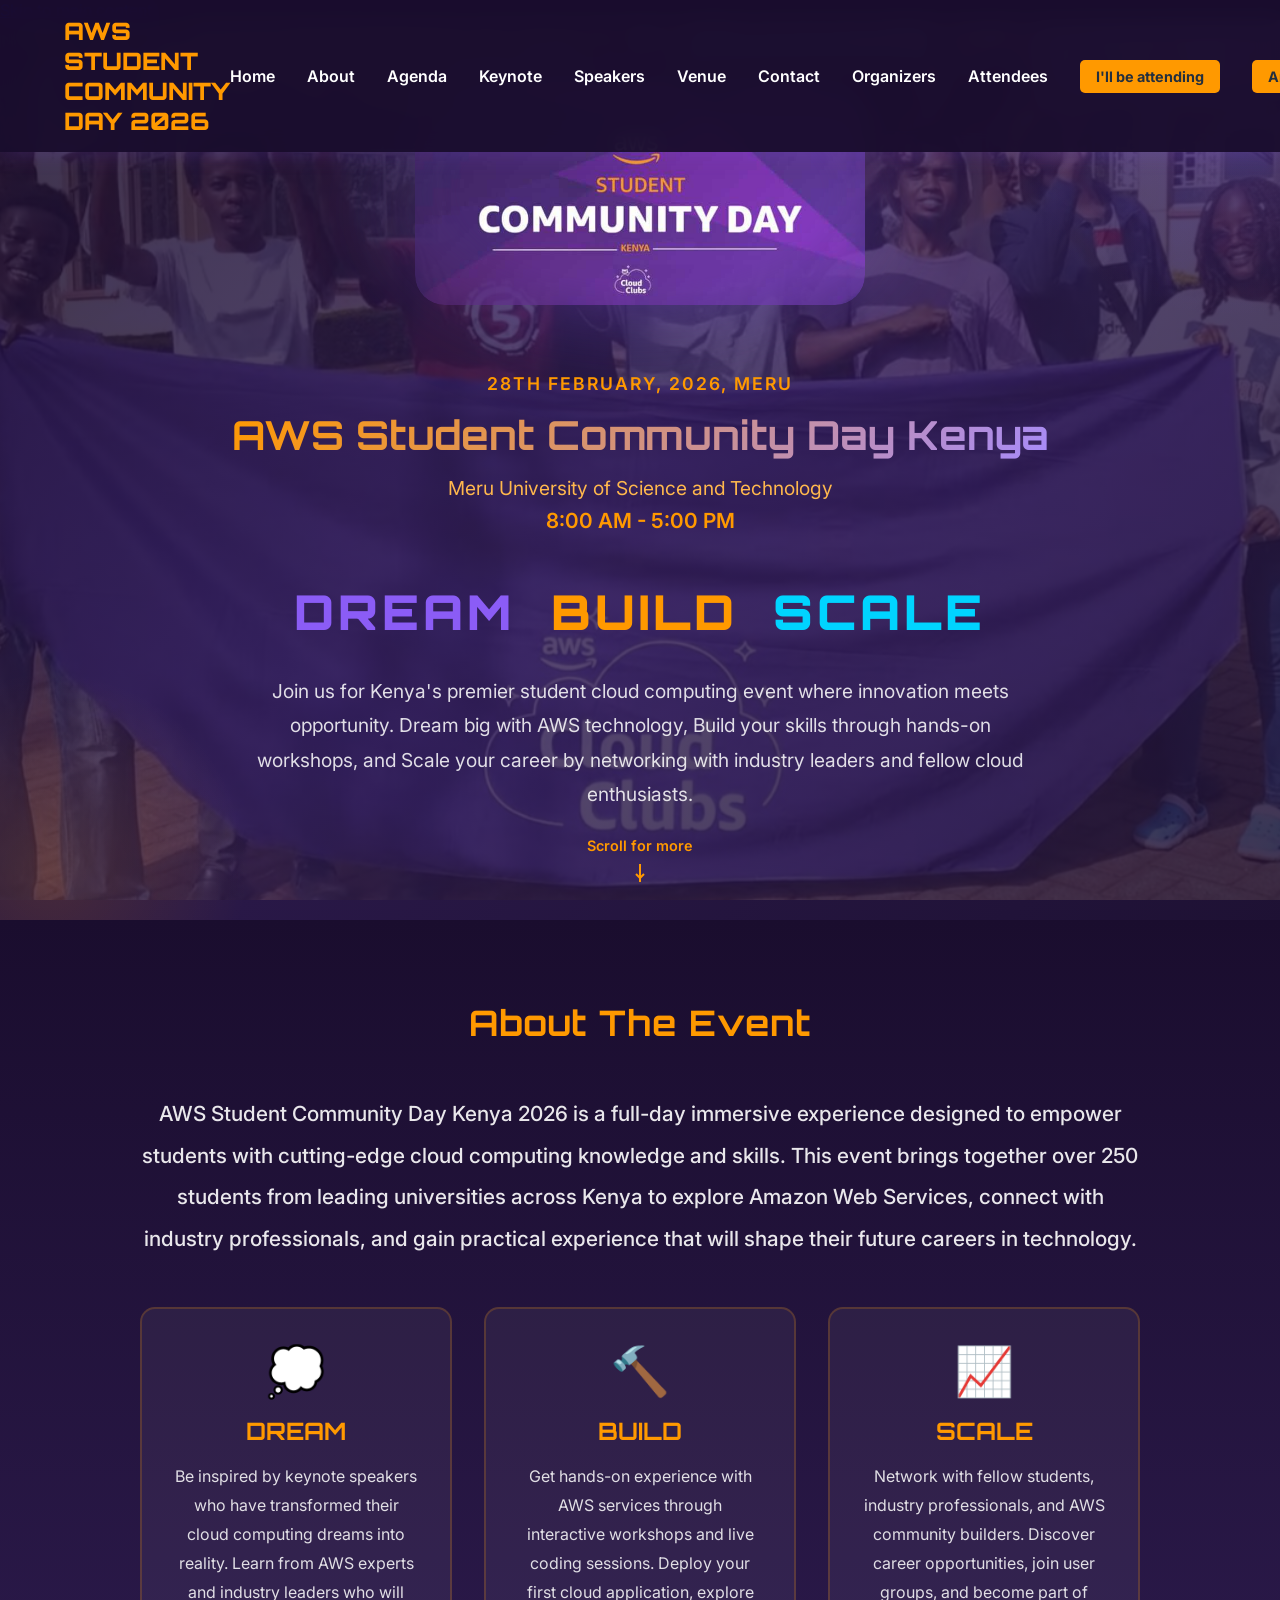
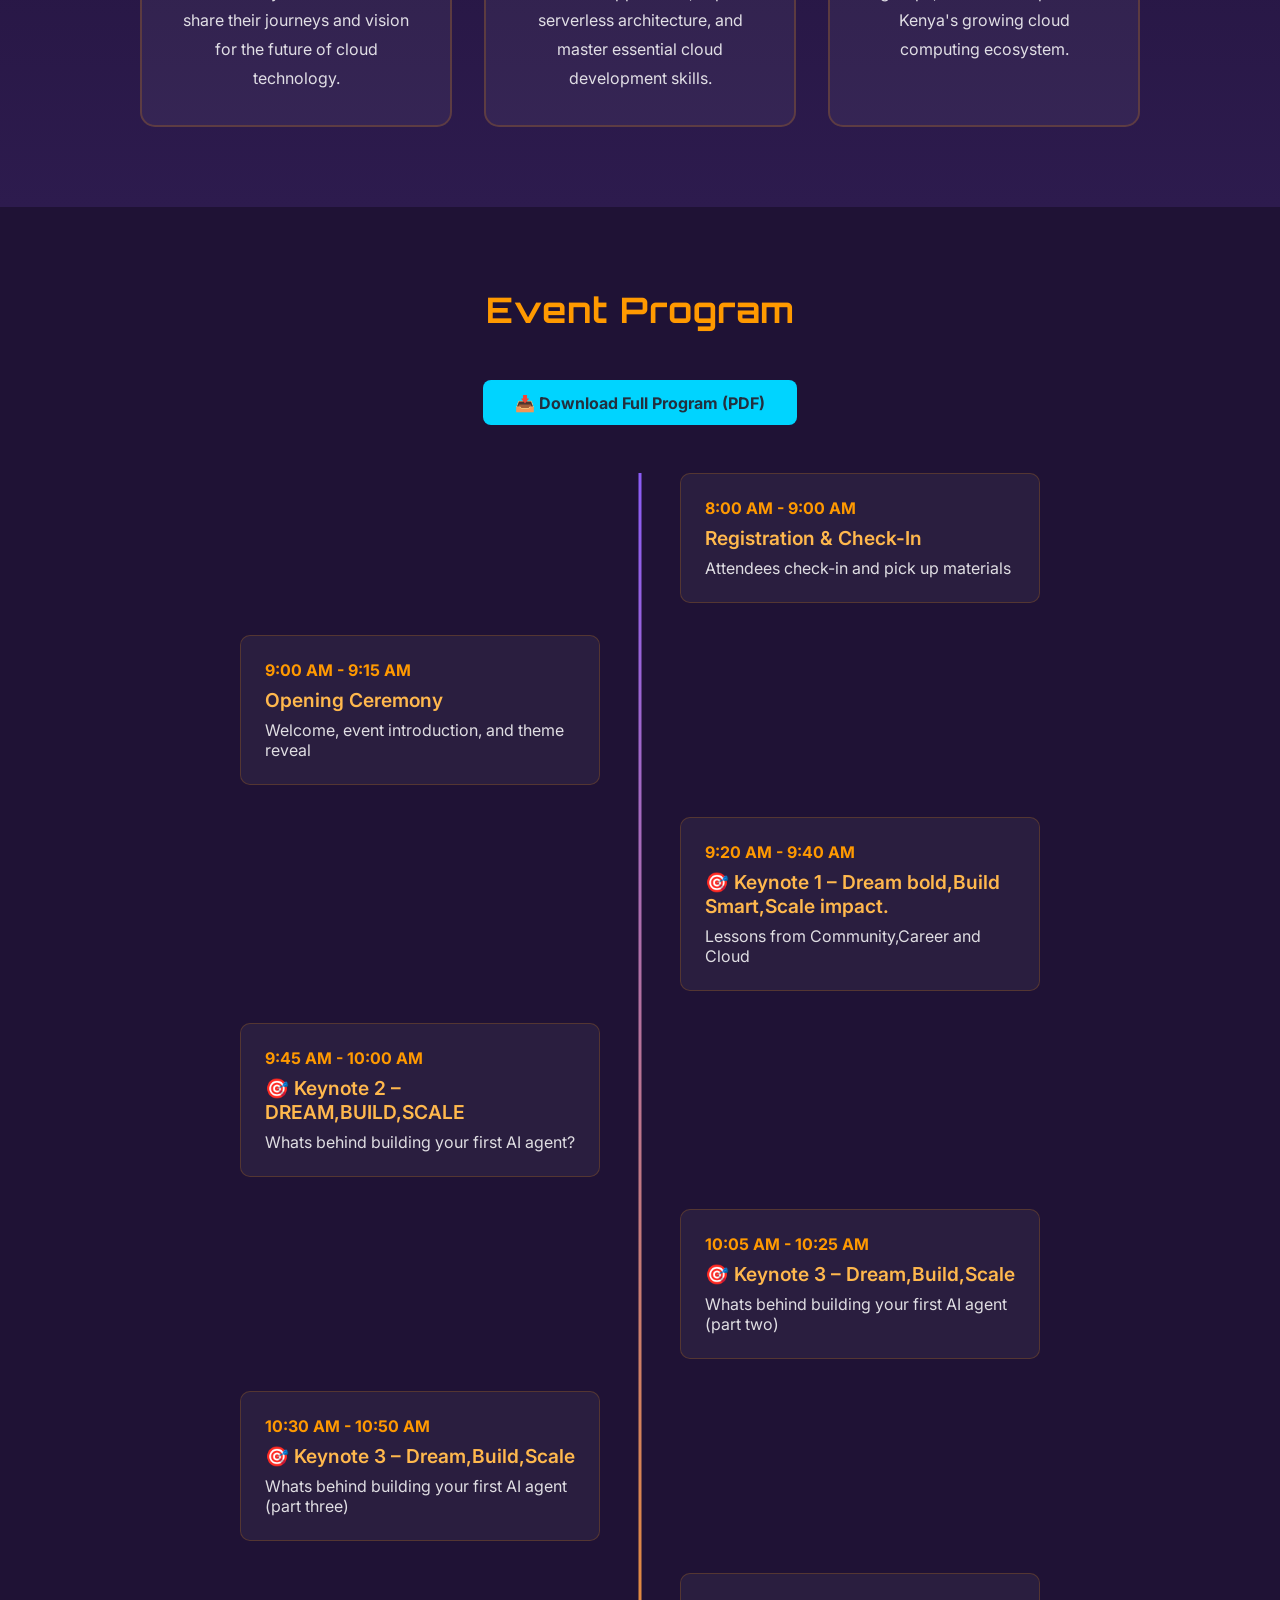
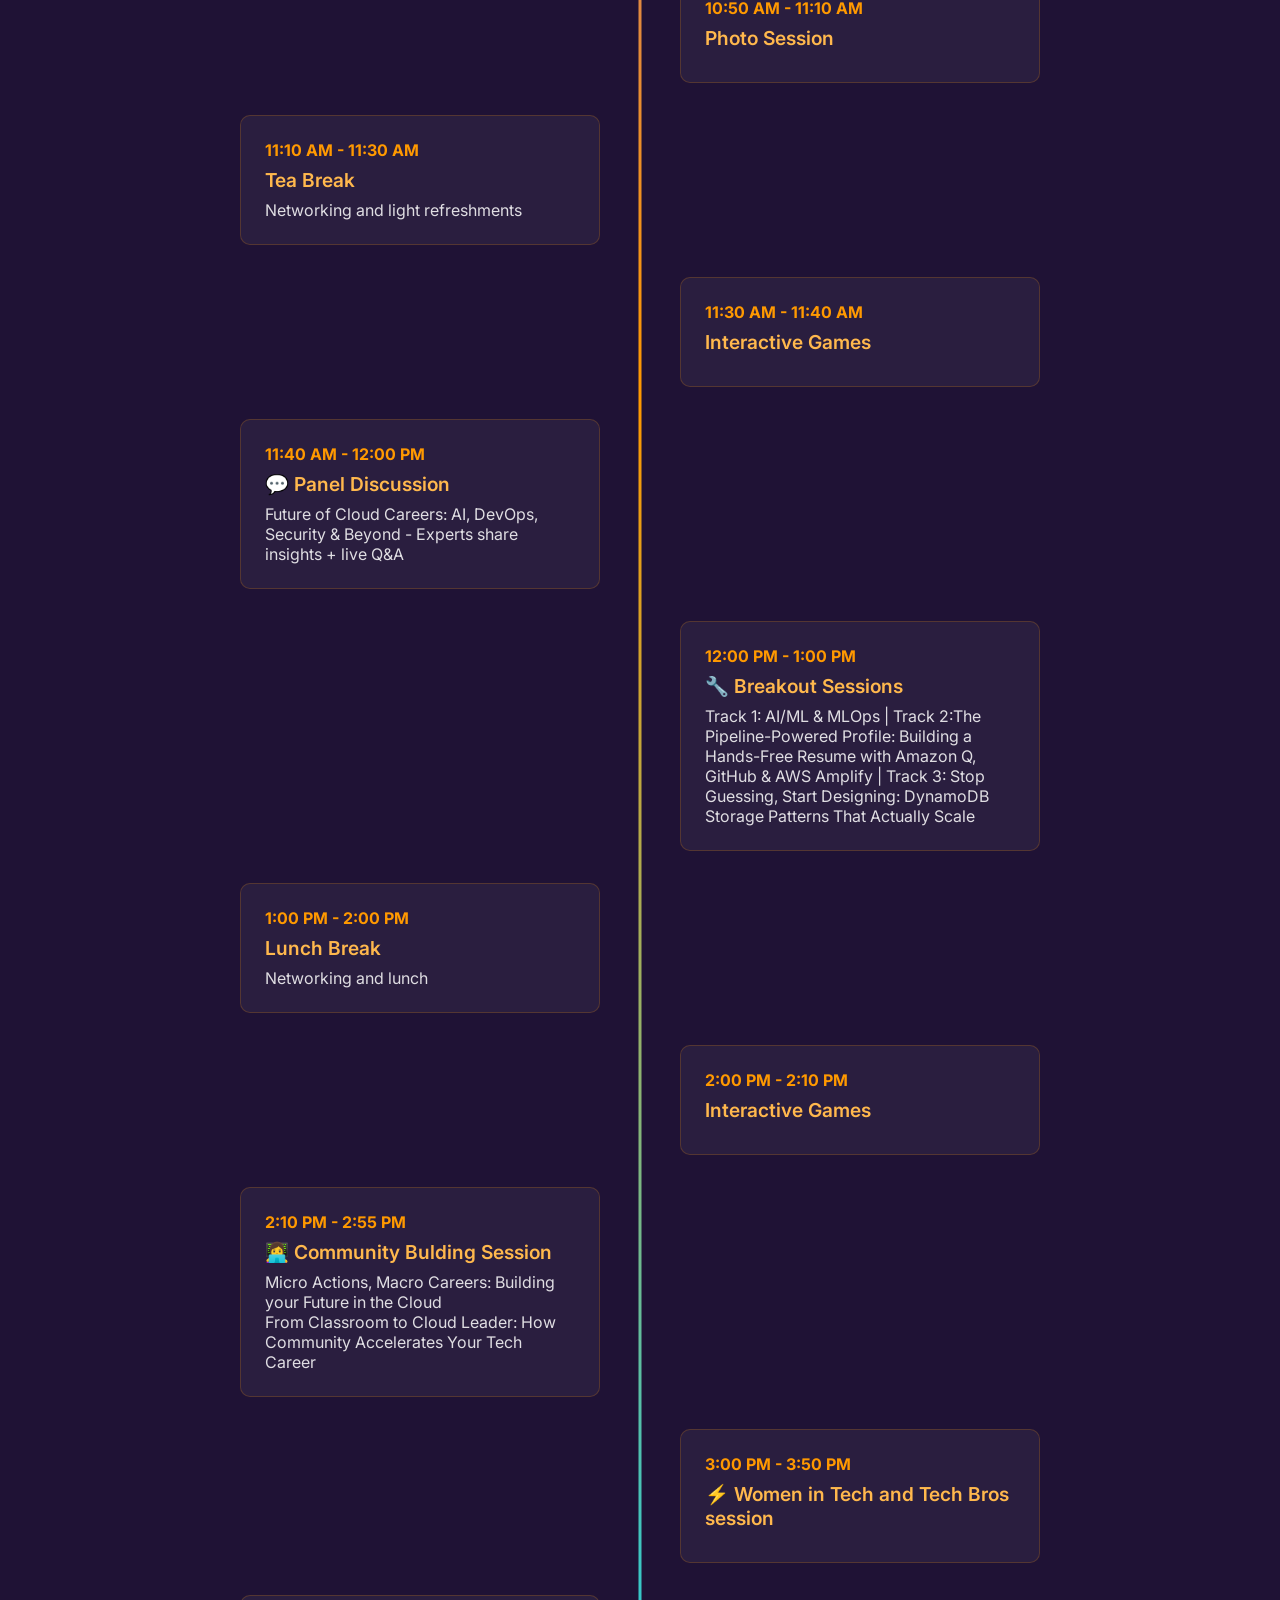
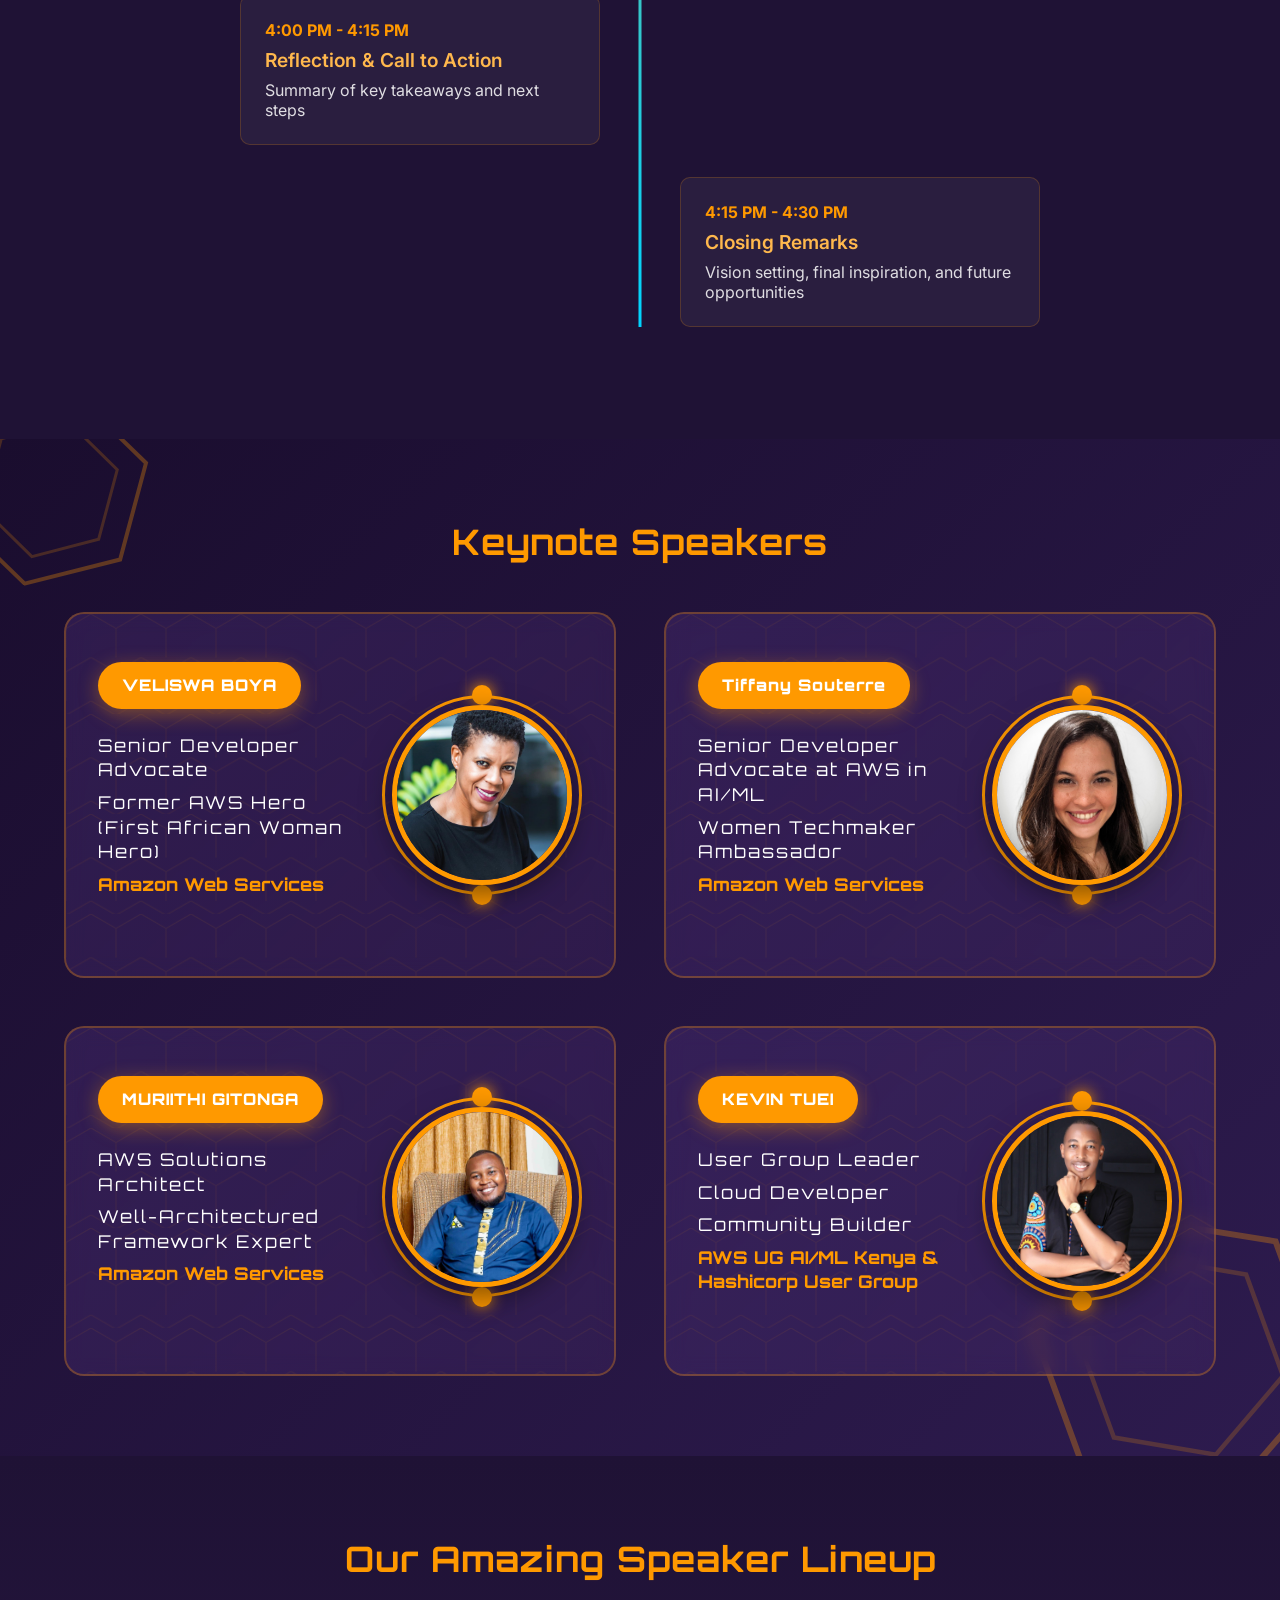
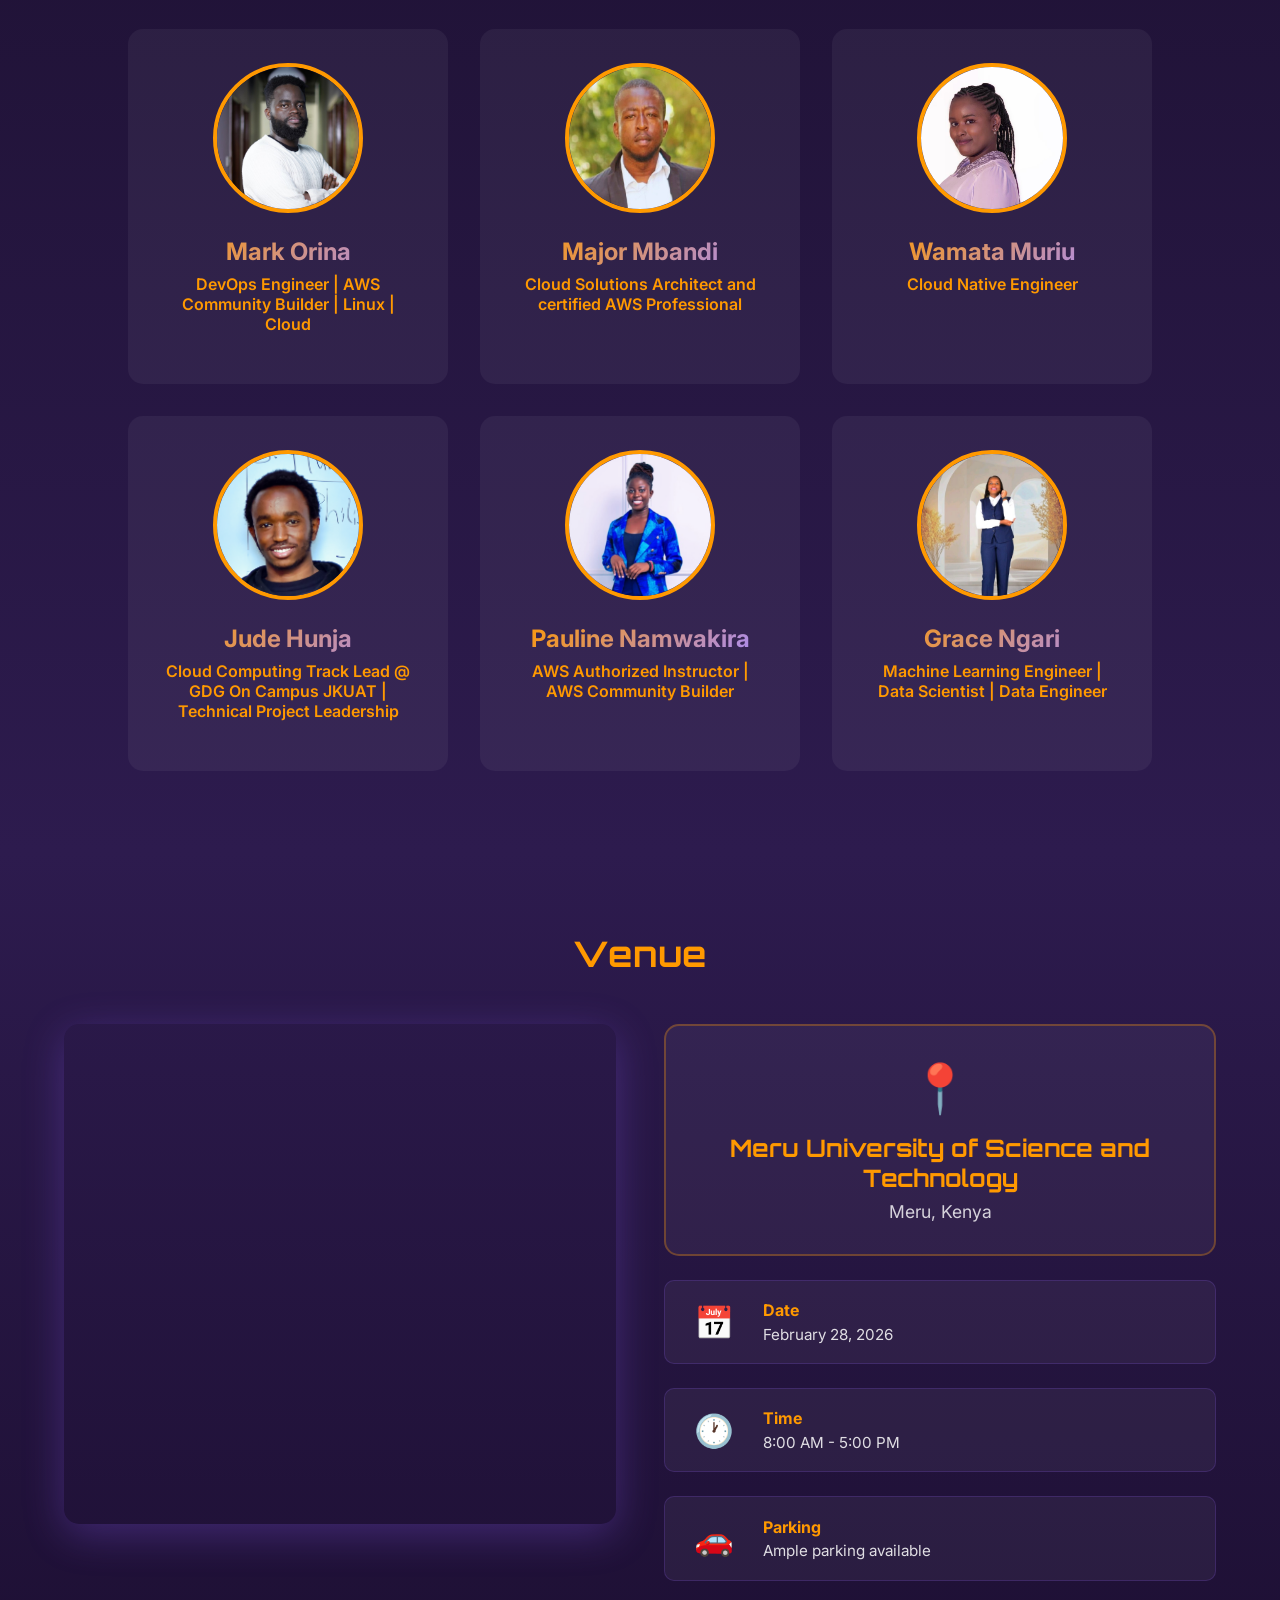
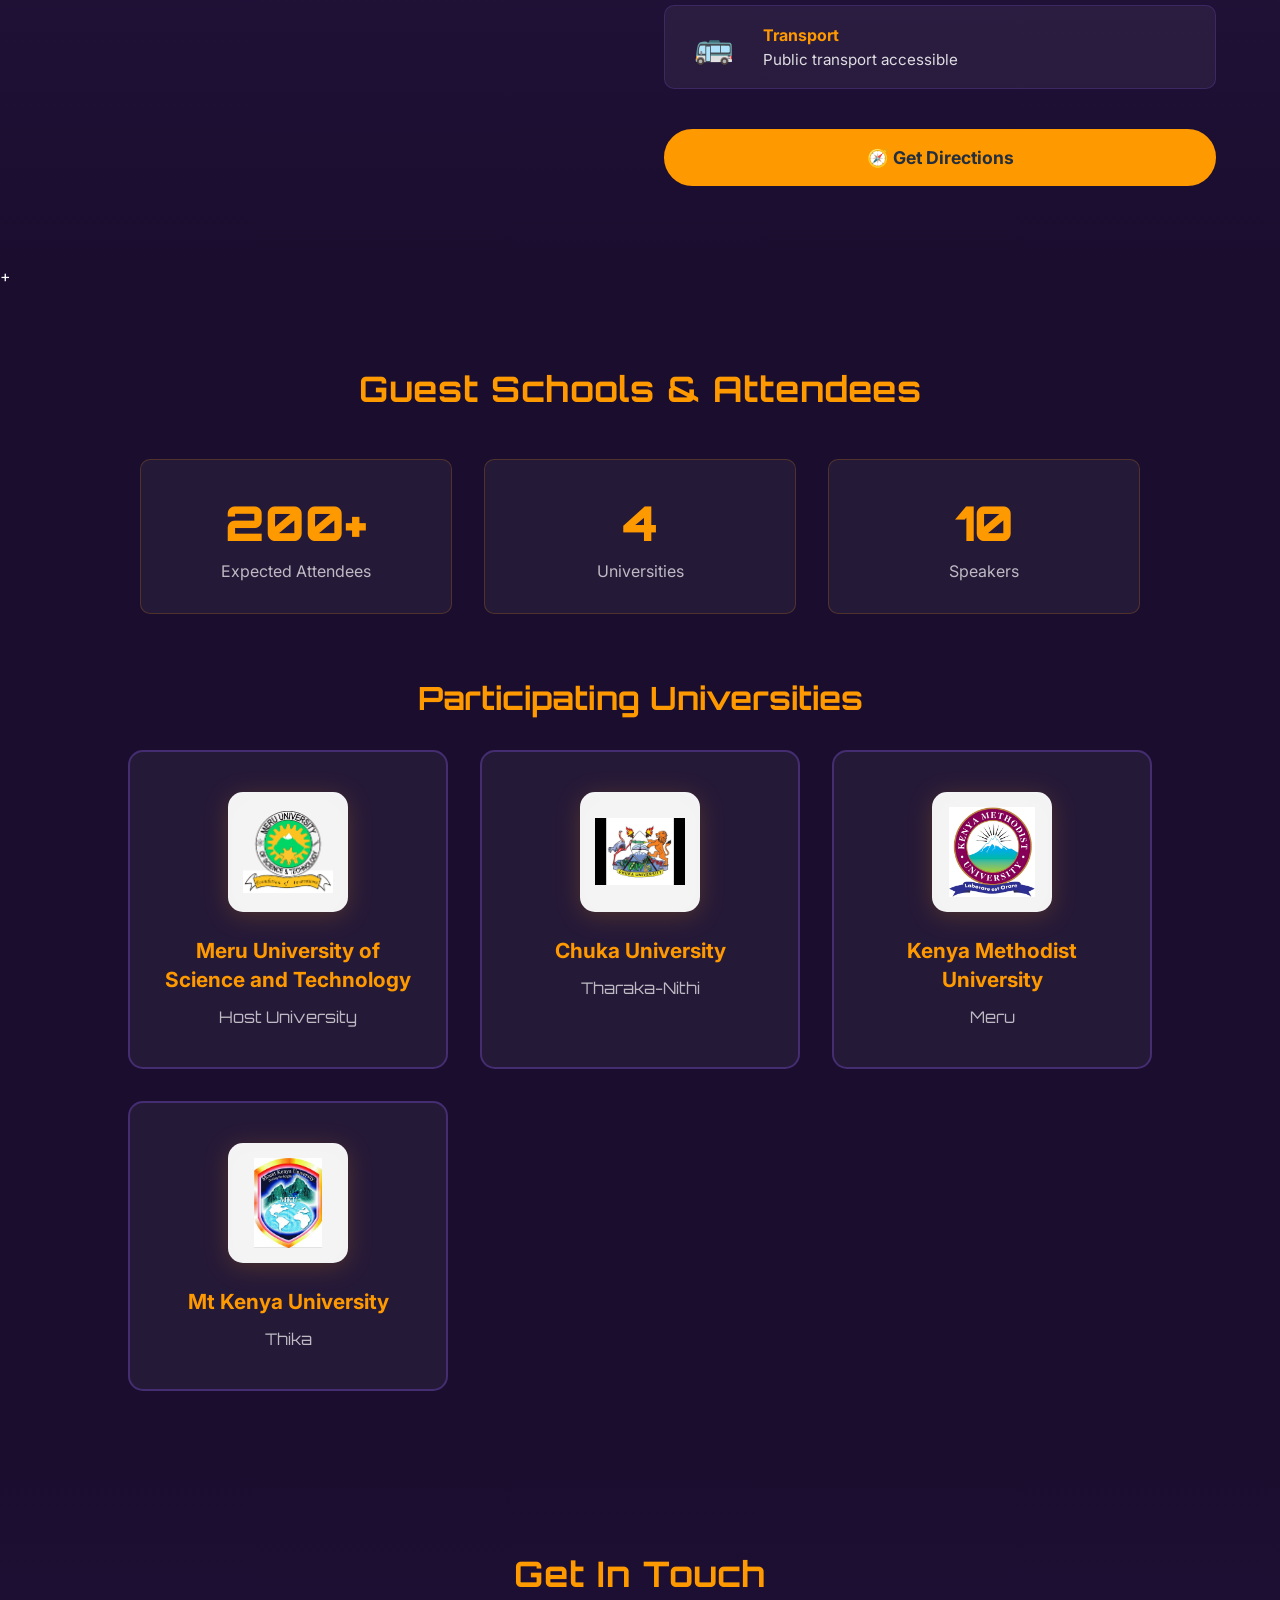
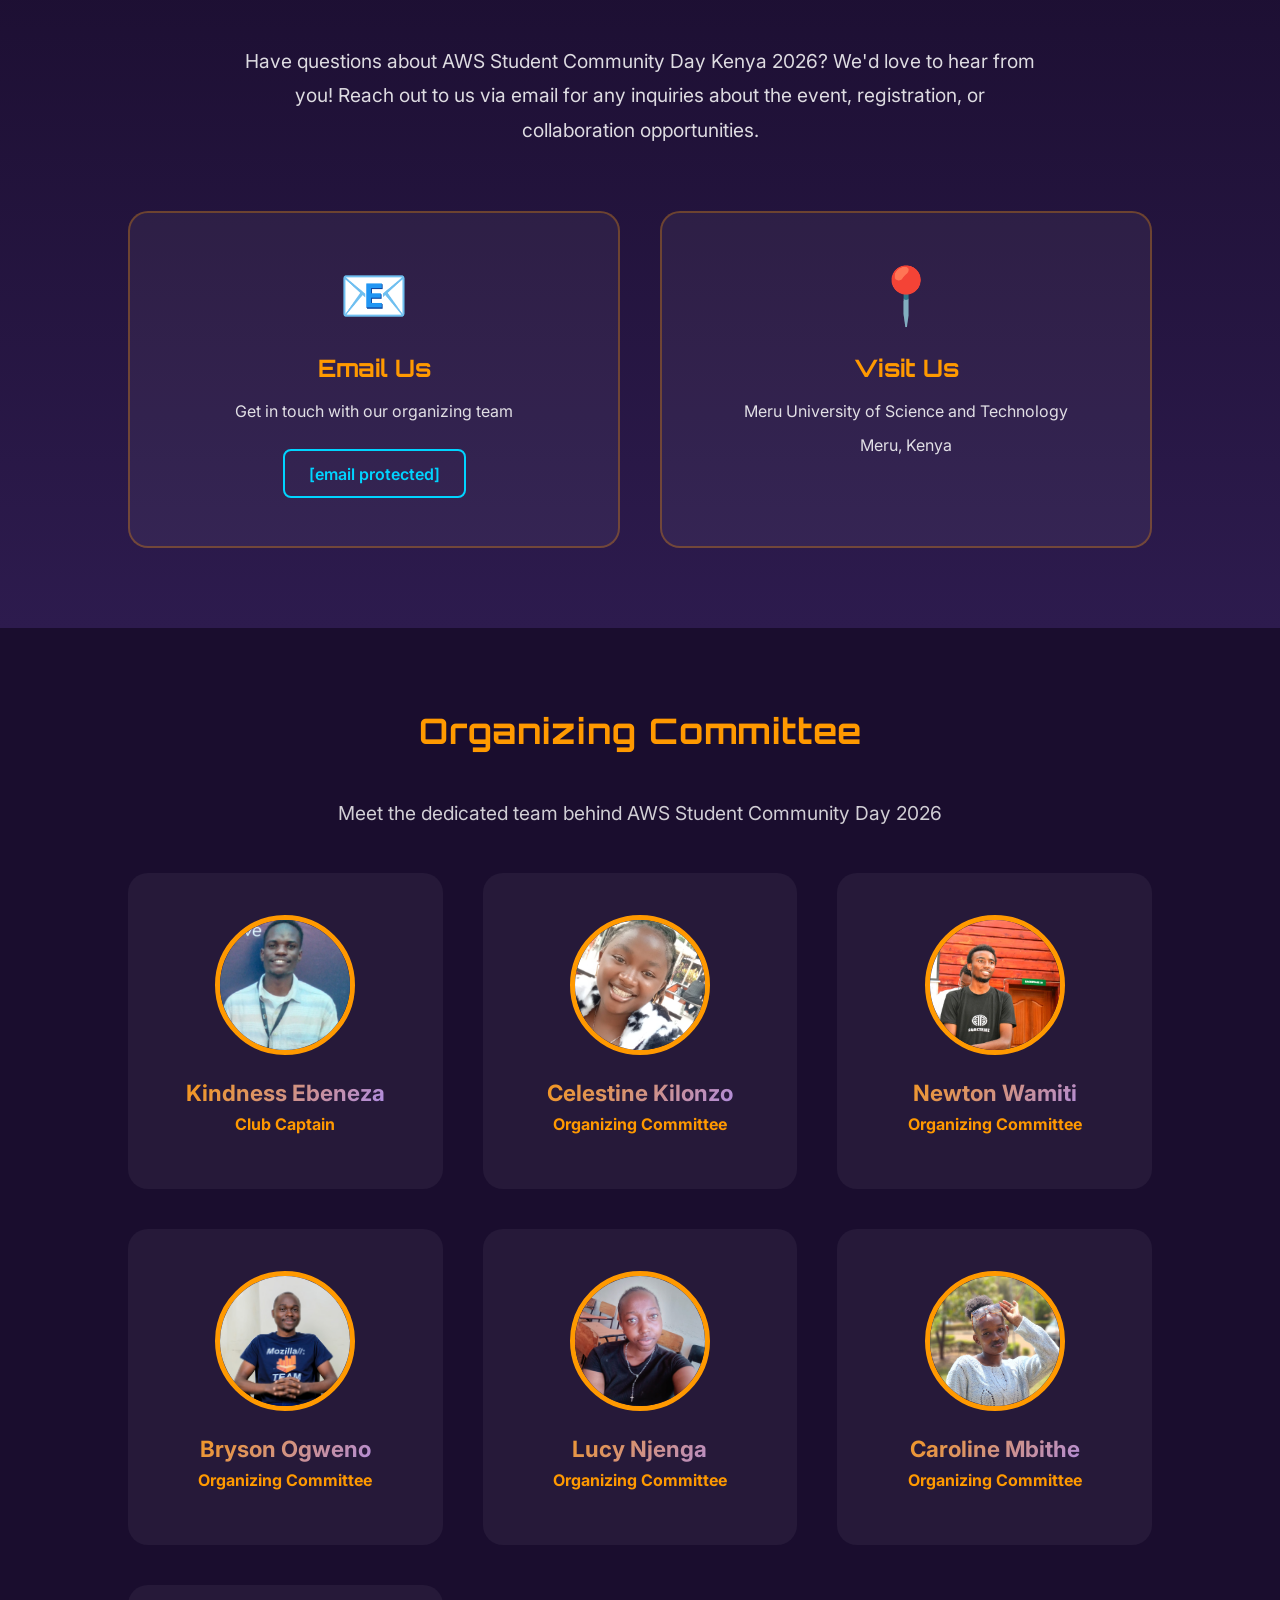
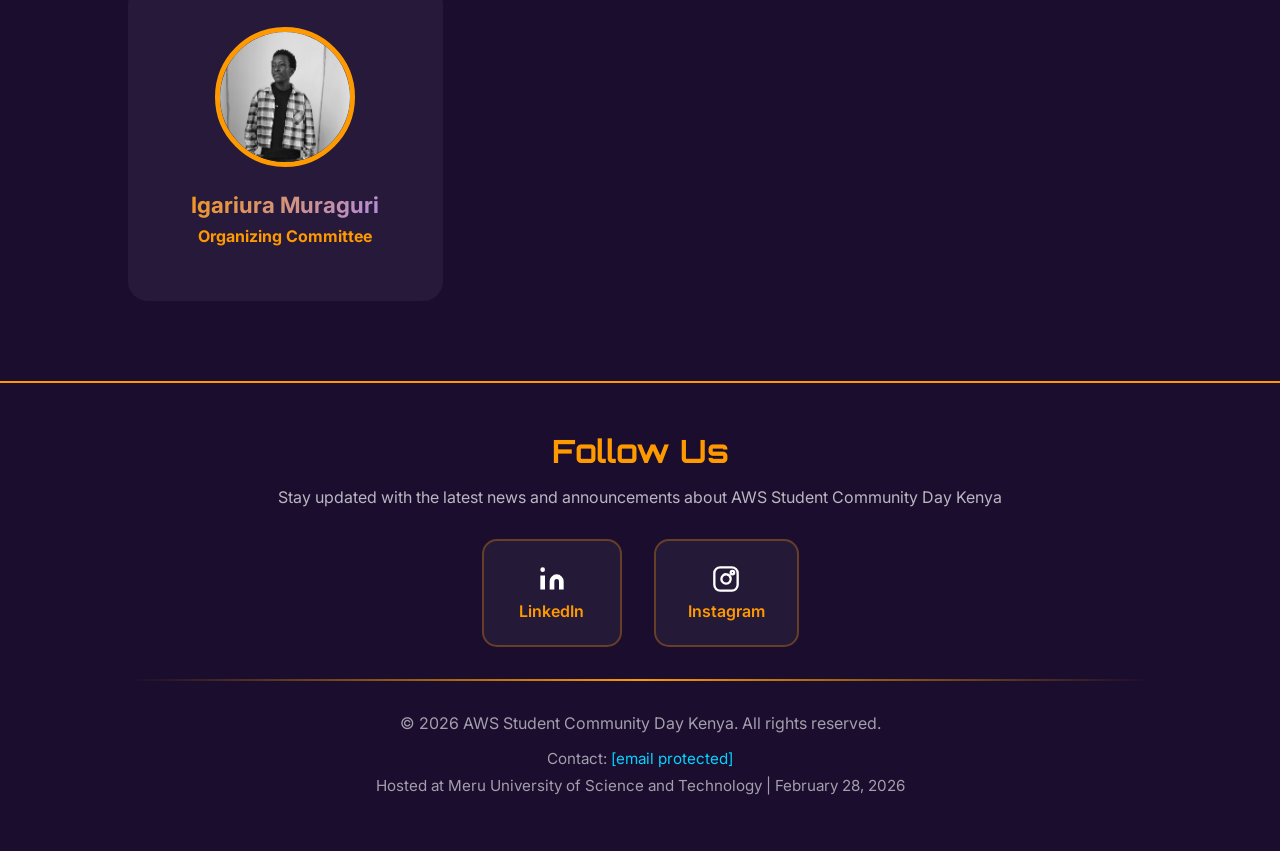
==== commit 2dd9b789: "updated the program,the background of the hero section and the speaker section" ====
--- a/index.html
+++ b/index.html
@@ -159,7 +159,9 @@
             text-align: center;
             position: relative;
             padding: 0 5%;
-            background: linear-gradient(135deg, #1a0d2e 0%, #2d1b4e 50%, #1f1235 100%);
+            background: 
+                linear-gradient(135deg, rgba(26, 13, 46, 0.85) 0%, rgba(45, 27, 78, 0.80) 50%, rgba(31, 18, 53, 0.85) 100%),
+                url('images/backgroundy.jpeg') center/cover no-repeat fixed;
             overflow: hidden;
         }
 
@@ -189,6 +191,7 @@
             width: 500px;
             max-width: 90%;
             height: auto;
+            
             margin-bottom: 2rem;
             border-radius: 30px;
             animation: fadeInUp 1s ease-out backwards;
@@ -2161,41 +2164,51 @@
                 </div>
             </div>
 
+            
+
             <div class="timeline-item">
                 <div class="timeline-content">
-                    <div class="timeline-time">9:15 AM - 9:30 AM</div>
-                    <div class="timeline-title">Opening Remarks</div>
-                    <p>Official welcome from university and community leadership</p>
+                    <div class="timeline-time">9:20 AM - 9:40 AM</div>
+                    <div class="timeline-title">🎯 Keynote 1 – Dream bold,Build Smart,Scale impact.</div>
+                    <p>Lessons from Community,Career and Cloud</p>
                 </div>
             </div>
 
             <div class="timeline-item">
                 <div class="timeline-content">
-                    <div class="timeline-time">9:30 AM - 9:55 AM</div>
-                    <div class="timeline-title">🎯 Keynote 1 – DREAM</div>
-                    <p>Thinking beyond limits and setting ambitious goals</p>
+                    <div class="timeline-time">9:45 AM - 10:00 AM</div>
+                    <div class="timeline-title">🎯 Keynote 2 – DREAM,BUILD,SCALE</div>
+                    <p>Whats behind building your first AI agent?</p>
                 </div>
             </div>
 
             <div class="timeline-item">
                 <div class="timeline-content">
-                    <div class="timeline-time">9:55 AM - 10:20 AM</div>
-                    <div class="timeline-title">🎯 Keynote 2 – BUILD</div>
-                    <p>Turning ideas and concepts into practical reality</p>
+                    <div class="timeline-time">10:05 AM - 10:25 AM</div>
+                    <div class="timeline-title">🎯 Keynote 3 – Dream,Build,Scale</div>
+                    <p>Whats behind building your first AI agent (part two)</p>
                 </div>
             </div>
 
             <div class="timeline-item">
                 <div class="timeline-content">
-                    <div class="timeline-time">10:20 AM - 10:45 AM</div>
-                    <div class="timeline-title">🎯 Keynote 3 – SCALE</div>
-                    <p>Growing impact, careers, and technical solutions</p>
+                    <div class="timeline-time">10:30 AM - 10:50 AM</div>
+                    <div class="timeline-title">🎯 Keynote 3 – Dream,Build,Scale</div>
+                    <p>Whats behind building your first AI agent (part three)</p>
                 </div>
             </div>
 
             <div class="timeline-item">
                 <div class="timeline-content">
-                    <div class="timeline-time">10:45 AM - 11:00 AM</div>
+                    <div class="timeline-time">10:50 AM - 11:10 AM</div>
+                    <div class="timeline-title">Photo Session</div>
+                    
+                </div>
+            </div>
+
+            <div class="timeline-item">
+                <div class="timeline-content">
+                    <div class="timeline-time">11:10 AM - 11:30 AM</div>
                     <div class="timeline-title">Tea Break</div>
                     <p>Networking and light refreshments</p>
                 </div>
@@ -2203,19 +2216,31 @@
 
             <div class="timeline-item">
                 <div class="timeline-content">
-                    <div class="timeline-time">11:10 AM - 12:10 PM</div>
-                    <div class="timeline-title">🔧 Breakout Sessions</div>
-                    <p>Track 1: AI/ML & MLOps | Track 2: DevOps & Cloud Engineering | Track 3: Cloud Security & Compliance</p>
-                </div>
-            </div>
+                    <div class="timeline-time">11:30 AM - 11:40 AM</div>
+                    <div class="timeline-title">Interactive Games</div>
+                    
+                </div>
+            </div>
+
 
             <div class="timeline-item">
                 <div class="timeline-content">
-                    <div class="timeline-time">12:20 PM - 1:00 PM</div>
+                    <div class="timeline-time">11:40 AM - 12:00 PM</div>
                     <div class="timeline-title">💬 Panel Discussion</div>
                     <p>Future of Cloud Careers: AI, DevOps, Security & Beyond - Experts share insights + live Q&A</p>
                 </div>
             </div>
+
+            <div class="timeline-item">
+                <div class="timeline-content">
+                    <div class="timeline-time">12:00 PM - 1:00 PM</div>
+                    <div class="timeline-title">🔧 Breakout Sessions</div>
+                    <p>Track 1: AI/ML & MLOps | Track 2:The Pipeline-Powered Profile: Building a Hands-Free Resume with Amazon Q, GitHub & AWS Amplify 
+                        | Track 3: Stop Guessing, Start Designing: DynamoDB Storage Patterns That Actually Scale</p>
+                </div>
+            </div>
+
+           
 
             <div class="timeline-item">
                 <div class="timeline-content">
@@ -2227,52 +2252,48 @@
 
             <div class="timeline-item">
                 <div class="timeline-content">
-                    <div class="timeline-time">2:10 PM - 3:10 PM</div>
-                    <div class="timeline-title">👩‍💻 Concurrent Sessions</div>
-                    <p>Women in Tech: Empowerment, mentorship & leadership | Tech Bros: Discipline, accountability & execution</p>
+                    <div class="timeline-time">2:00 PM - 2:10 PM</div>
+                    <div class="timeline-title">Interactive Games</div>
+                    
                 </div>
             </div>
 
             <div class="timeline-item">
                 <div class="timeline-content">
-                    <div class="timeline-time">3:20 PM - 4:00 PM</div>
-                    <div class="timeline-title">⚡ Power-Up Career Session</div>
-                    <p>Dream. Build. Scale Your Cloud Career - A real journey: Student → MLOps Engineer</p>
+                    <div class="timeline-time">2:10 PM - 2:55 PM</div>
+                    <div class="timeline-title">👩‍💻 Community Bulding Session</div>
+                    <p>Micro Actions, Macro Careers: Building your Future in the Cloud</p>
+                    <p>From Classroom to Cloud Leader: How Community Accelerates Your Tech Career
+</p>
+                
                 </div>
             </div>
 
             <div class="timeline-item">
                 <div class="timeline-content">
-                    <div class="timeline-time">4:00 PM - 4:10 PM</div>
+                    <div class="timeline-time">3:00 PM - 3:50 PM</div>
+                    <div class="timeline-title">⚡ Women in Tech and Tech Bros session</div>
+                    
+                </div>
+            </div>
+
+            <div class="timeline-item">
+                <div class="timeline-content">
+                    <div class="timeline-time">4:00 PM - 4:15 PM</div>
                     <div class="timeline-title">Reflection & Call to Action</div>
                     <p>Summary of key takeaways and next steps</p>
                 </div>
             </div>
 
+           
+
             <div class="timeline-item">
                 <div class="timeline-content">
-                    <div class="timeline-time">4:10 PM - 4:30 PM</div>
-                    <div class="timeline-title">Recognition & Appreciation</div>
-                    <p>Thanking speakers, partners, and contributors</p>
-                </div>
-            </div>
-
-            <div class="timeline-item">
-                <div class="timeline-content">
-                    <div class="timeline-time">4:30 PM - 4:50 PM</div>
+                    <div class="timeline-time">4:15 PM - 4:30 PM</div>
                     <div class="timeline-title">Closing Remarks</div>
                     <p>Vision setting, final inspiration, and future opportunities</p>
                 </div>
             </div>
-
-            <div class="timeline-item">
-                <div class="timeline-content">
-                    <div class="timeline-time">4:50 PM - 5:00 PM</div>
-                    <div class="timeline-title">Vote of Thanks & Group Photo</div>
-                    <p>Official closing of the event</p>
-                </div>
-            </div>
-        </div>
     </section>
 
     <!-- Keynote Speakers Section -->
@@ -2379,7 +2400,7 @@
             <div class="speaker-card">
                 <img src="images/Major.jpeg" alt="Major Mbandi" class="speaker-img-photo">
                 <div class="speaker-name">Major Mbandi</div>
-                <div class="speaker-role">Certified AWS Solutions Architect || Cloud & DevOps Engineer</div>
+                <div class="speaker-role">Cloud Solutions Architect and certified AWS Professional </div>
             </div>
 
             <div class="speaker-card">
@@ -2472,7 +2493,7 @@
         </div>
     </section>
 
-    <!-- Attendees Section -->
+    <!-- Attendees Section -->+
     <section id="attendees" class="attendees">
         <h2>Guest Schools & Attendees</h2>
         
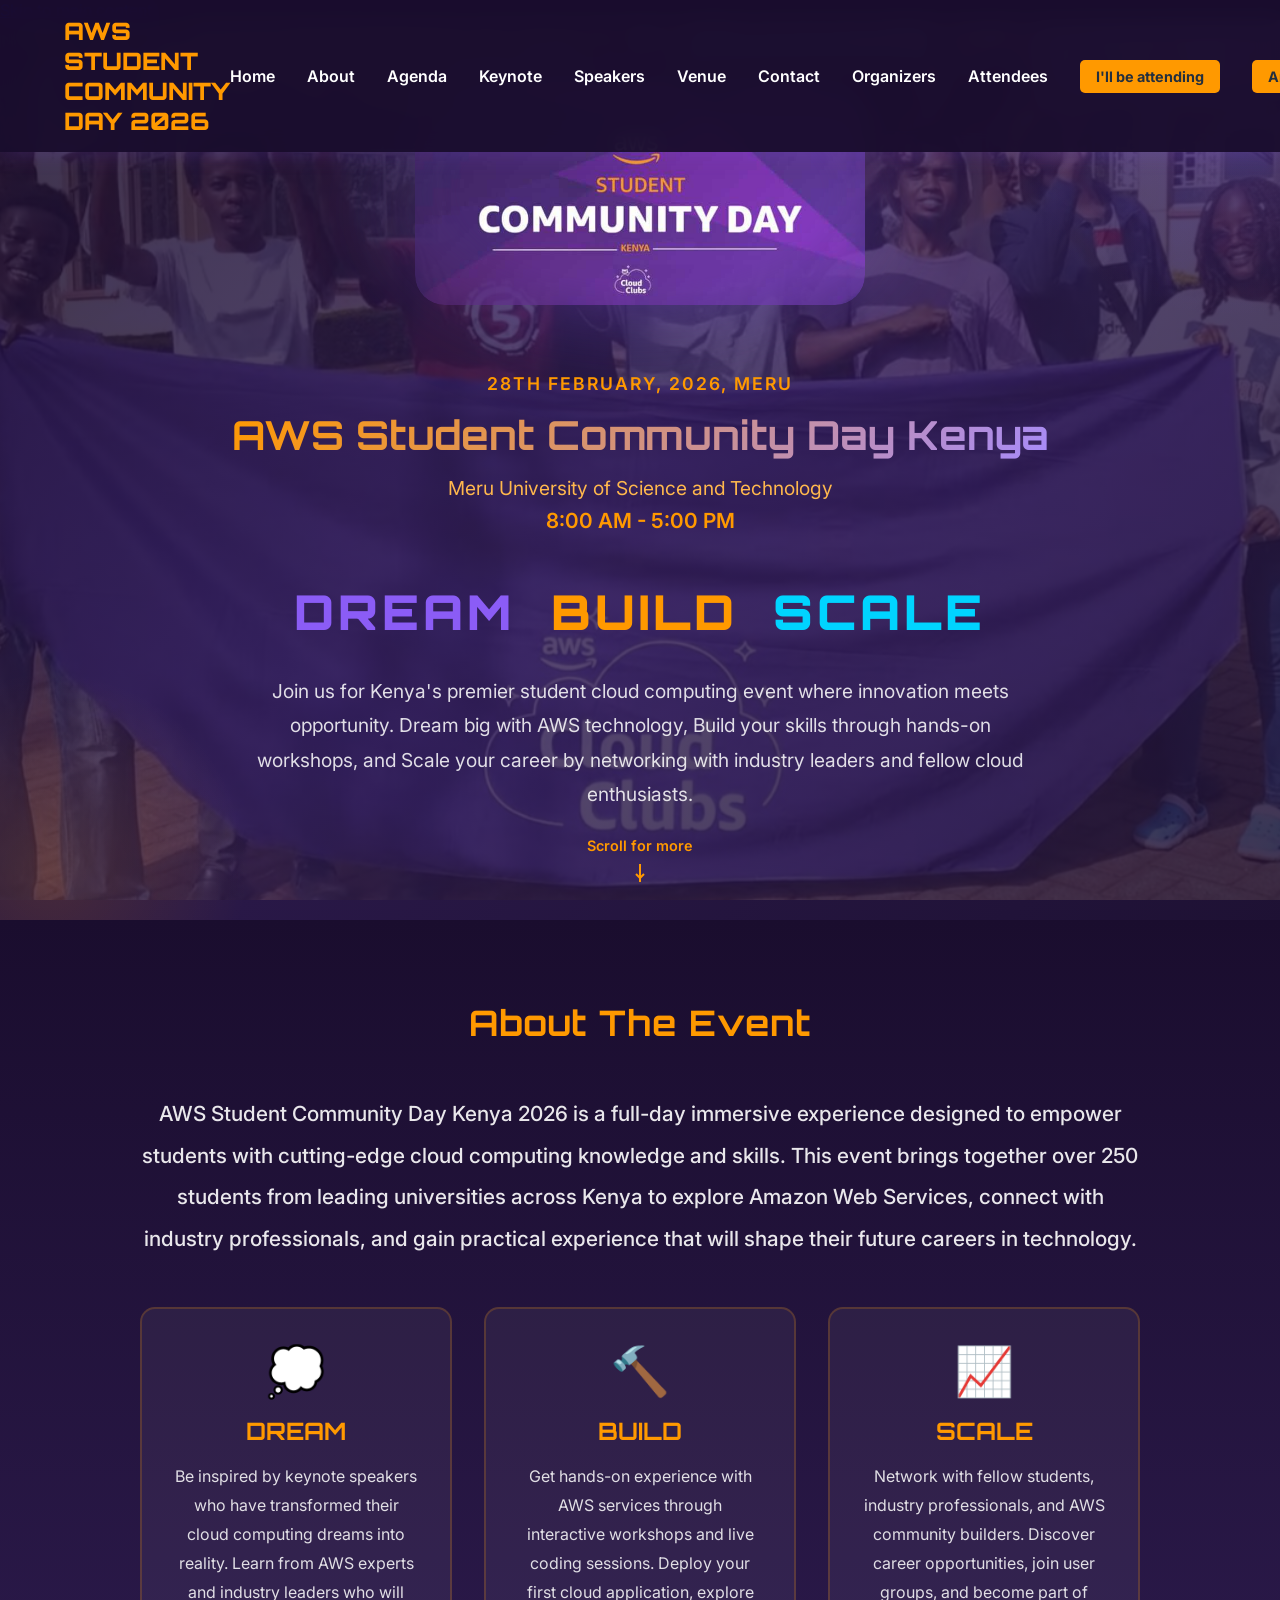
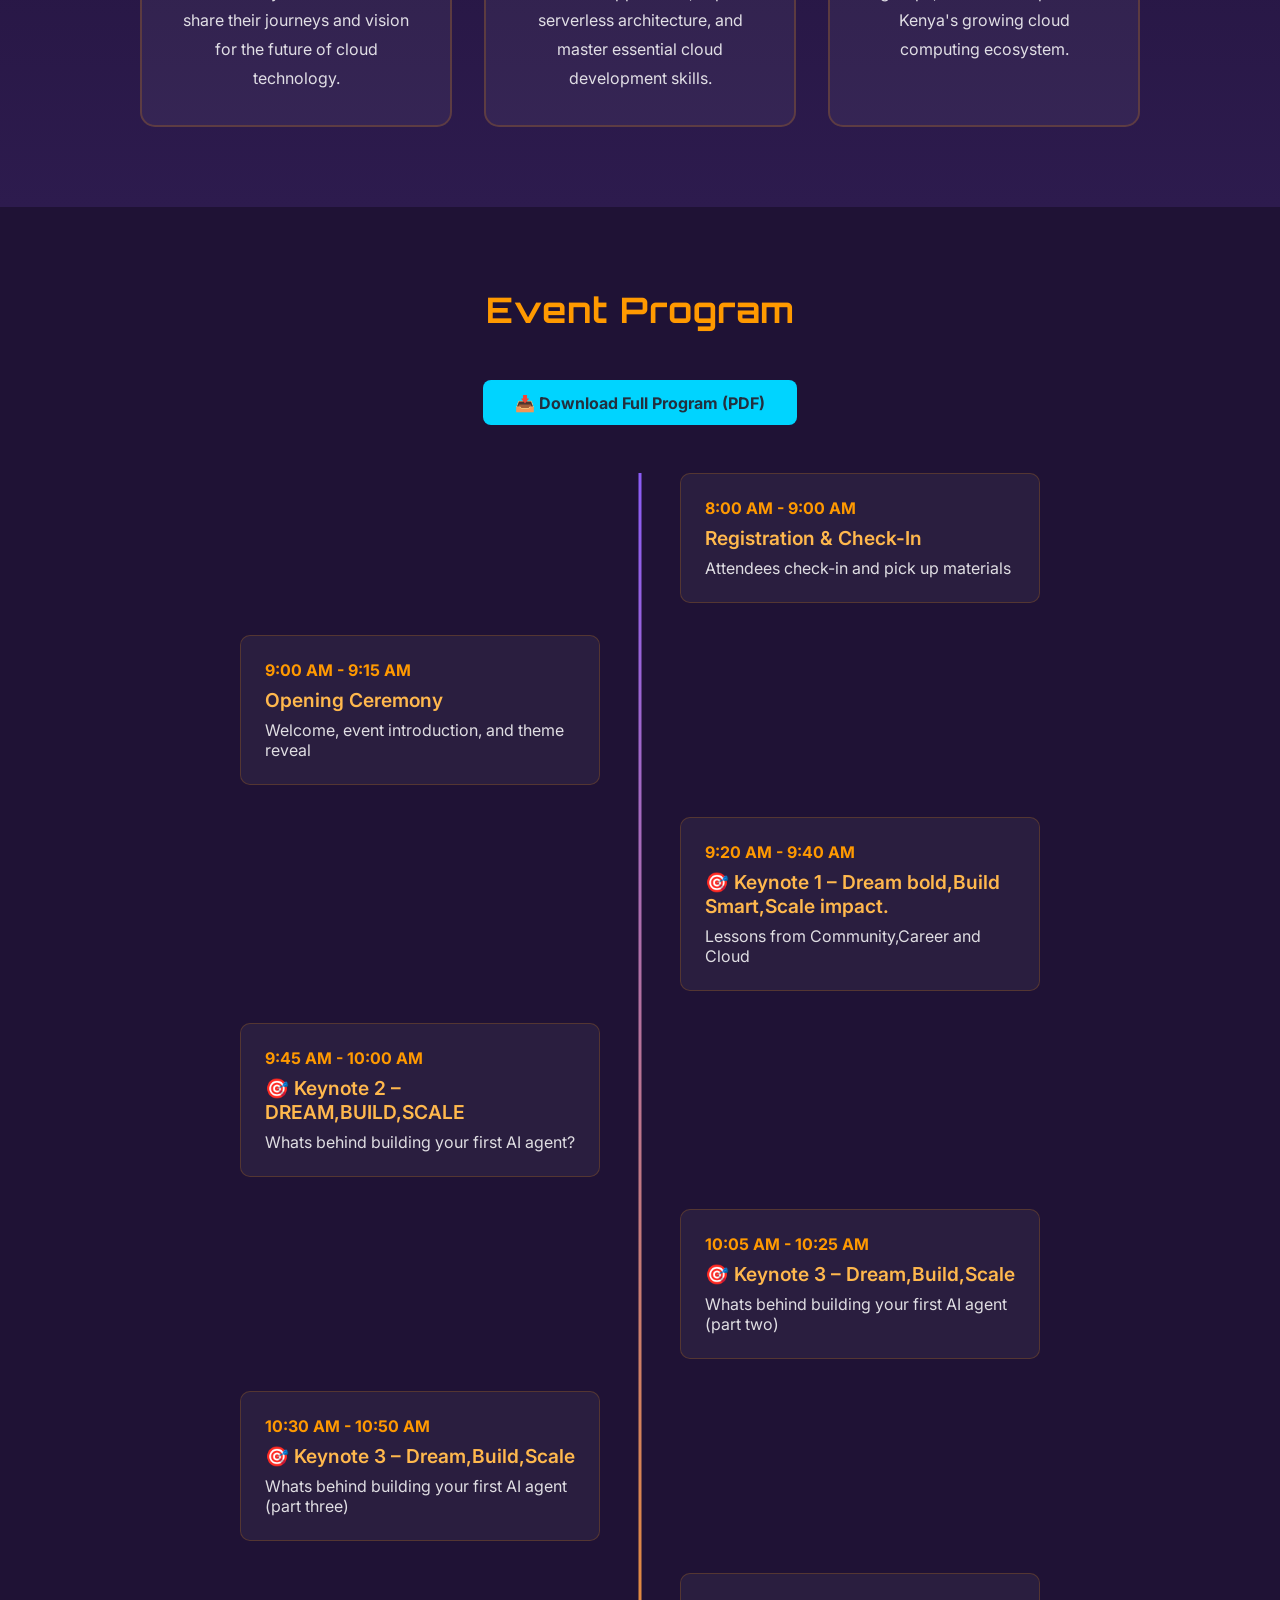
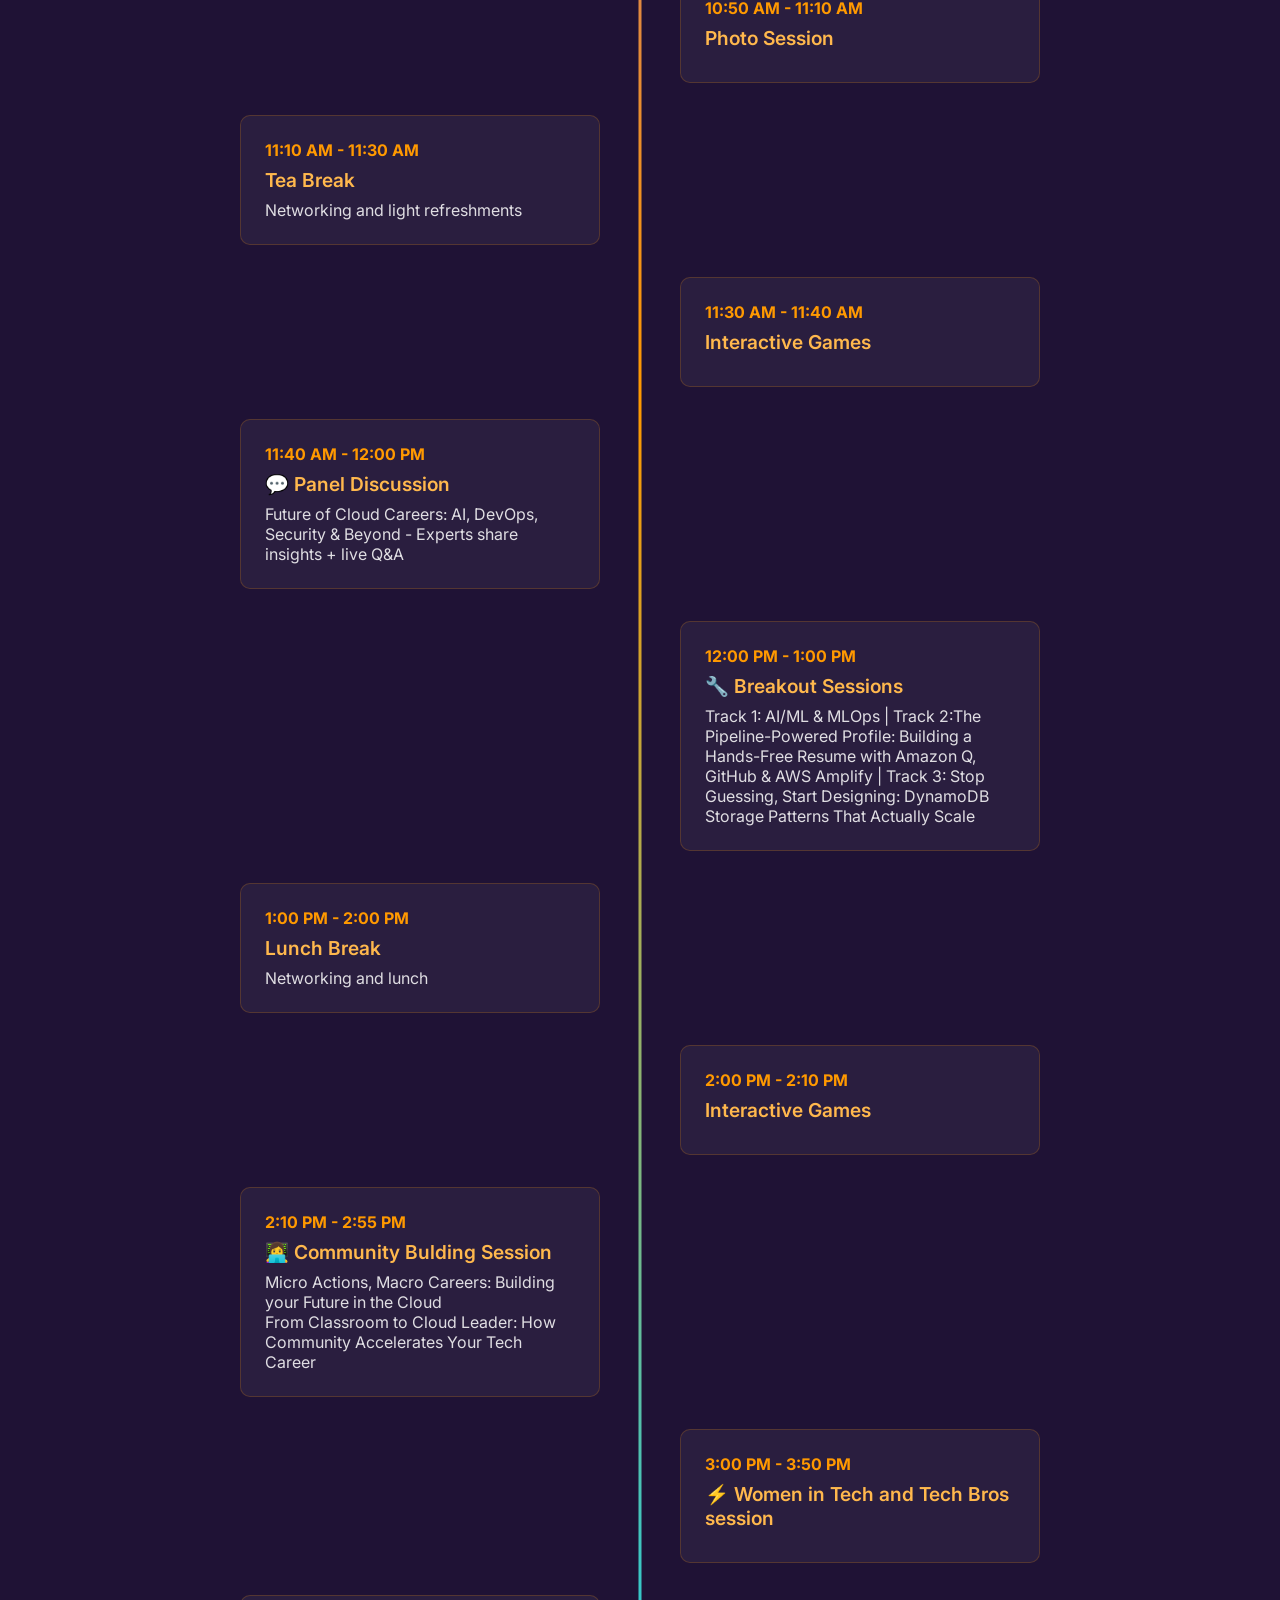
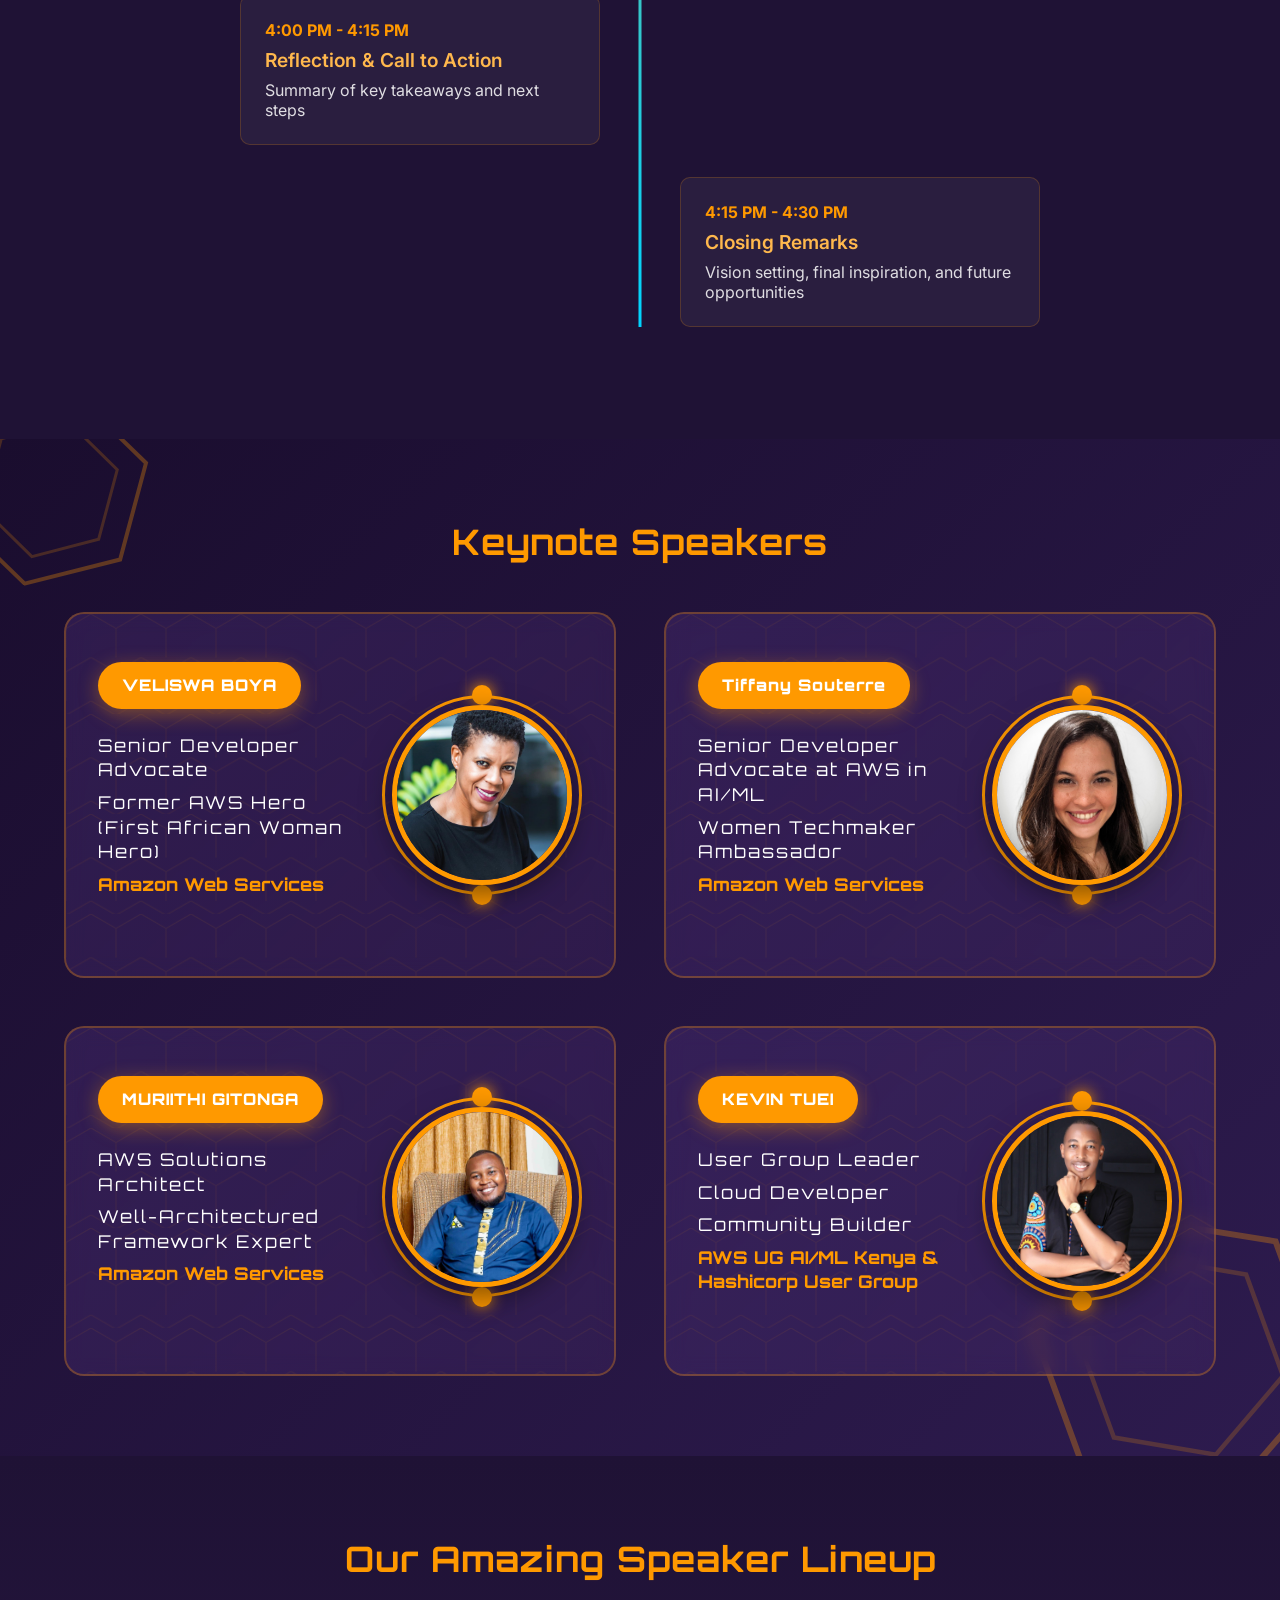
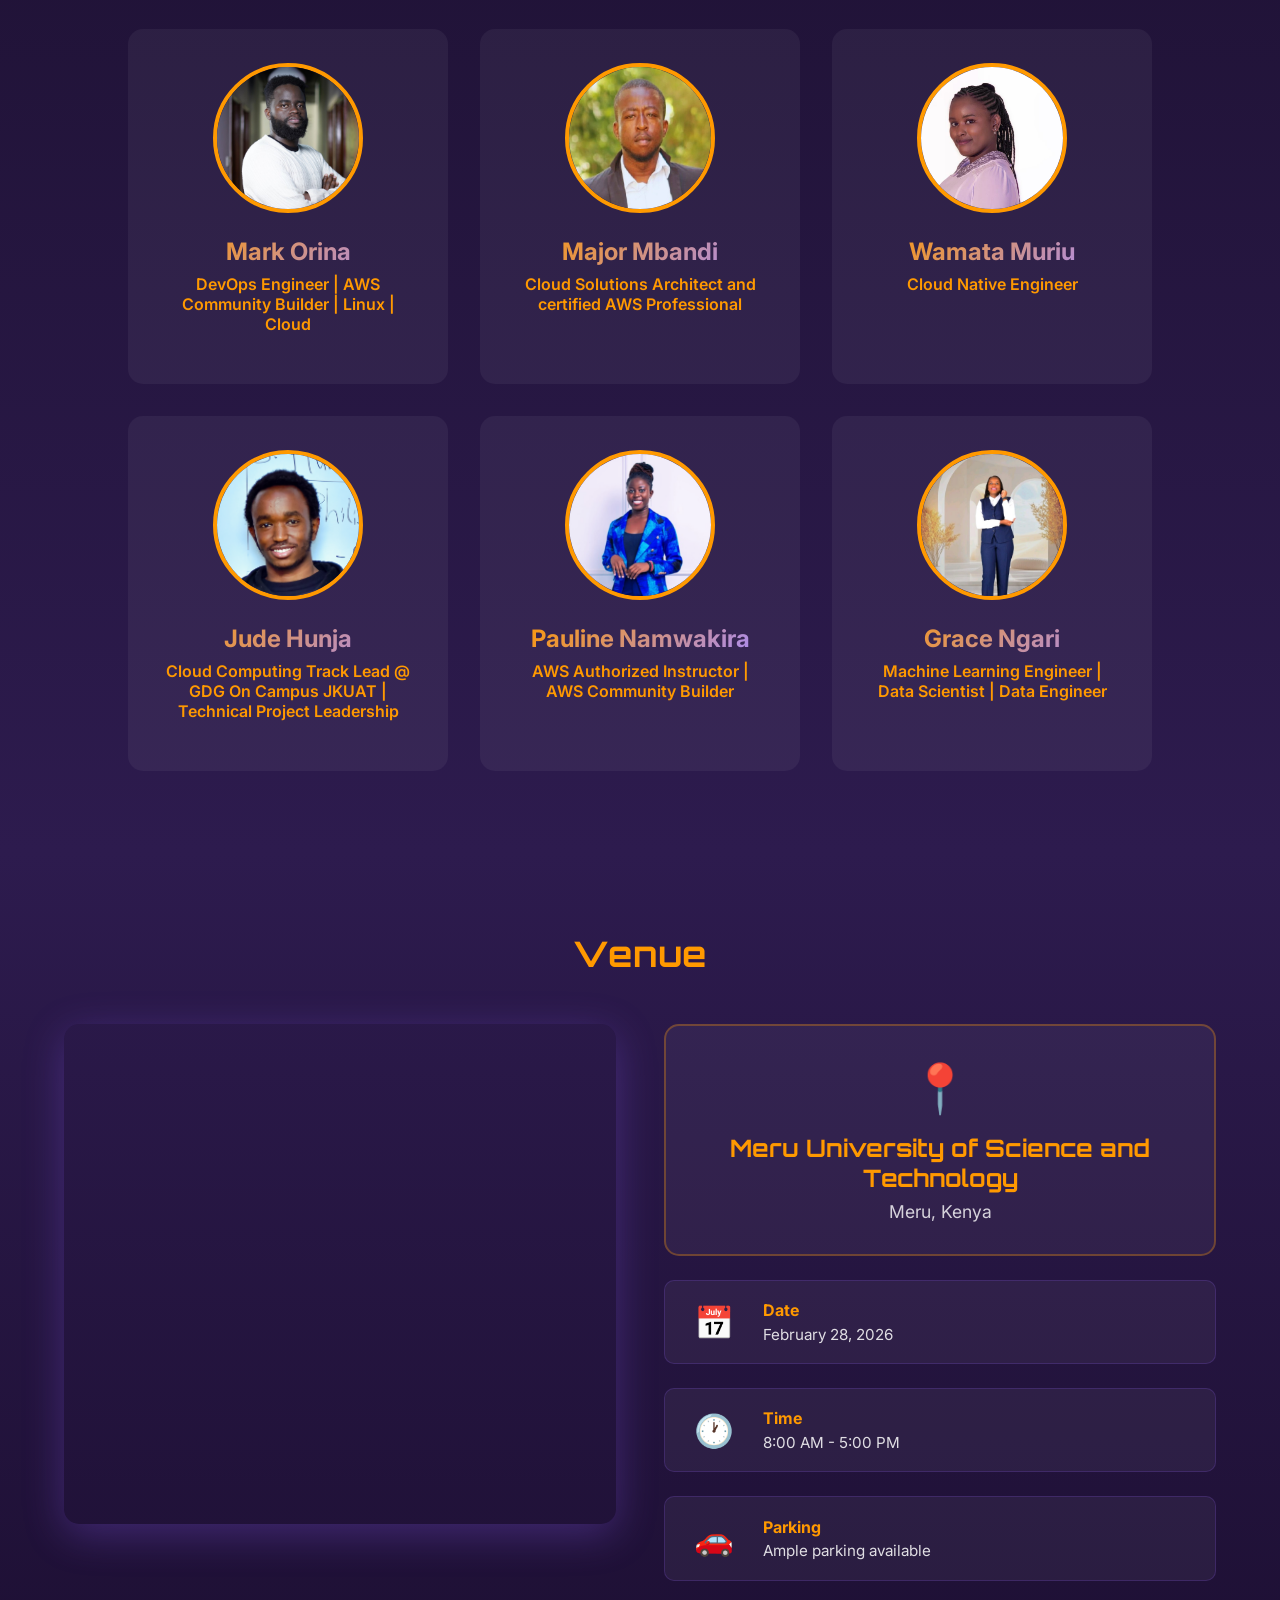
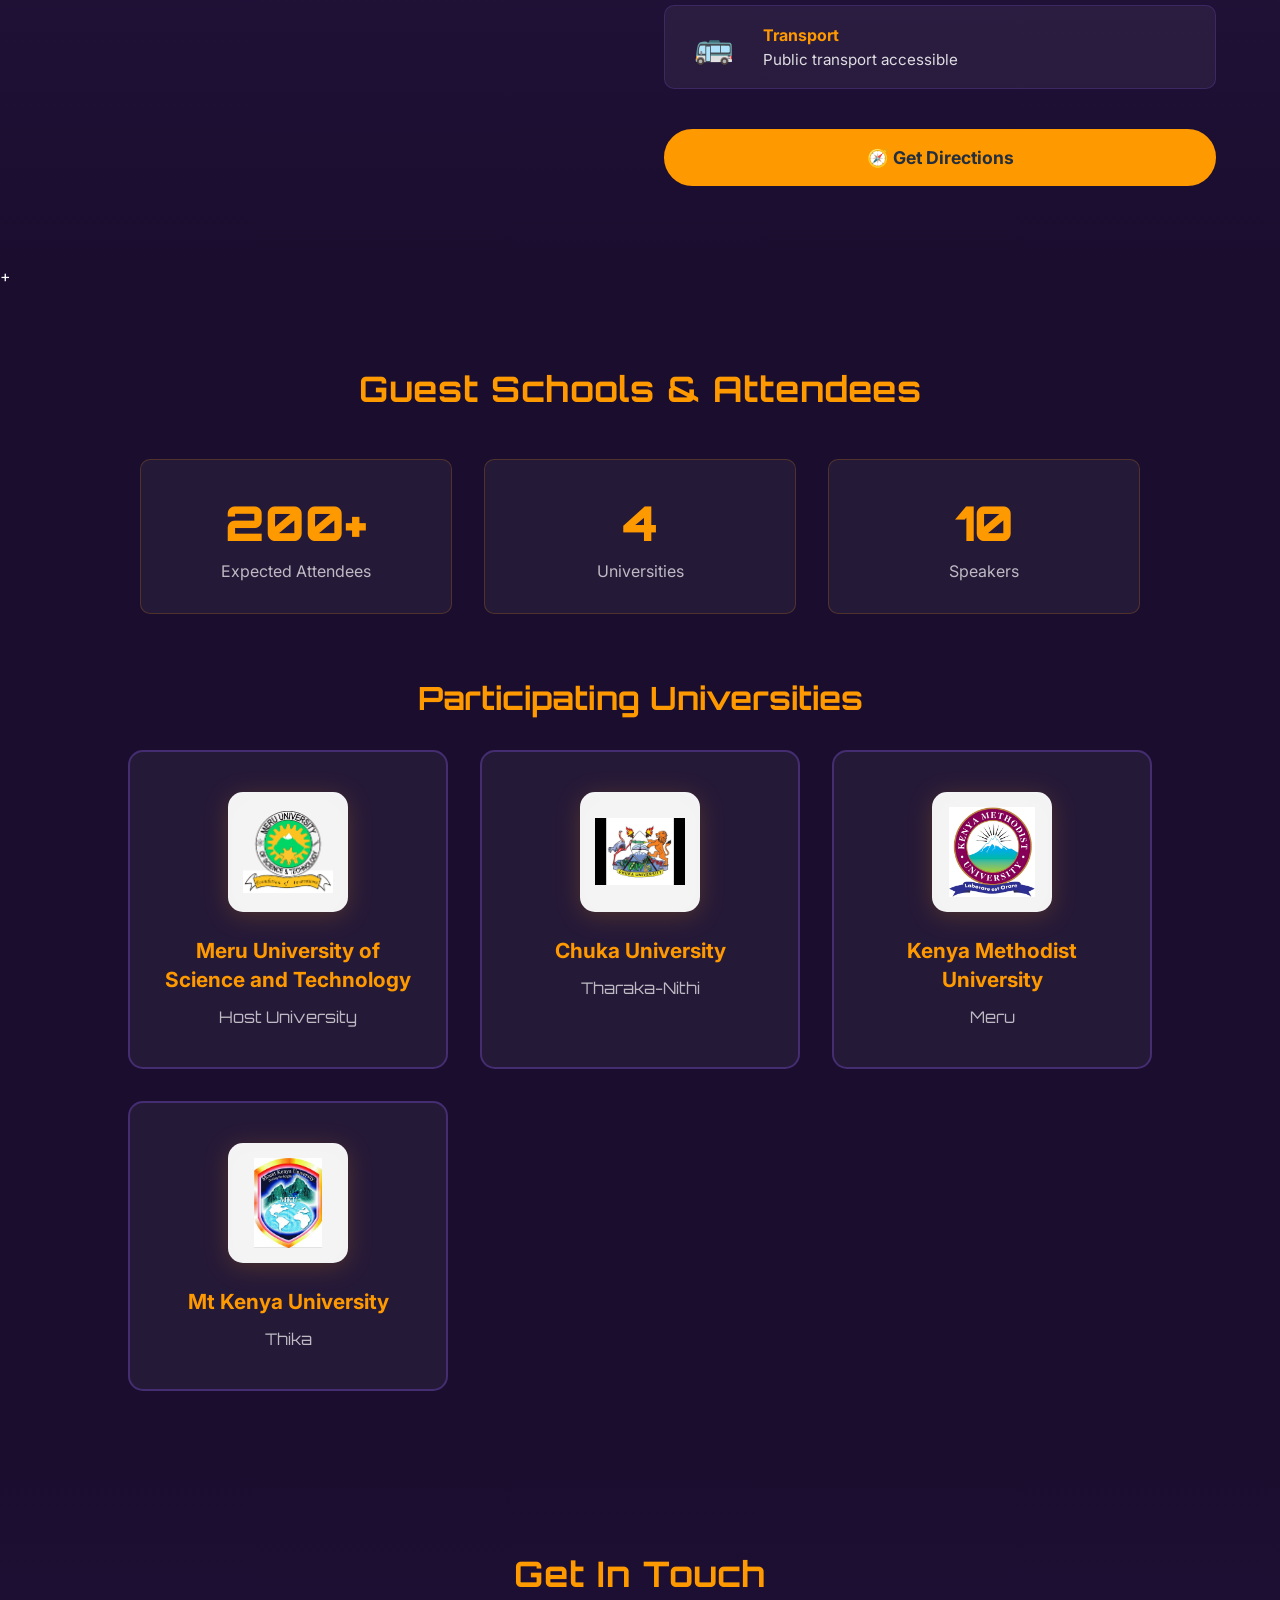
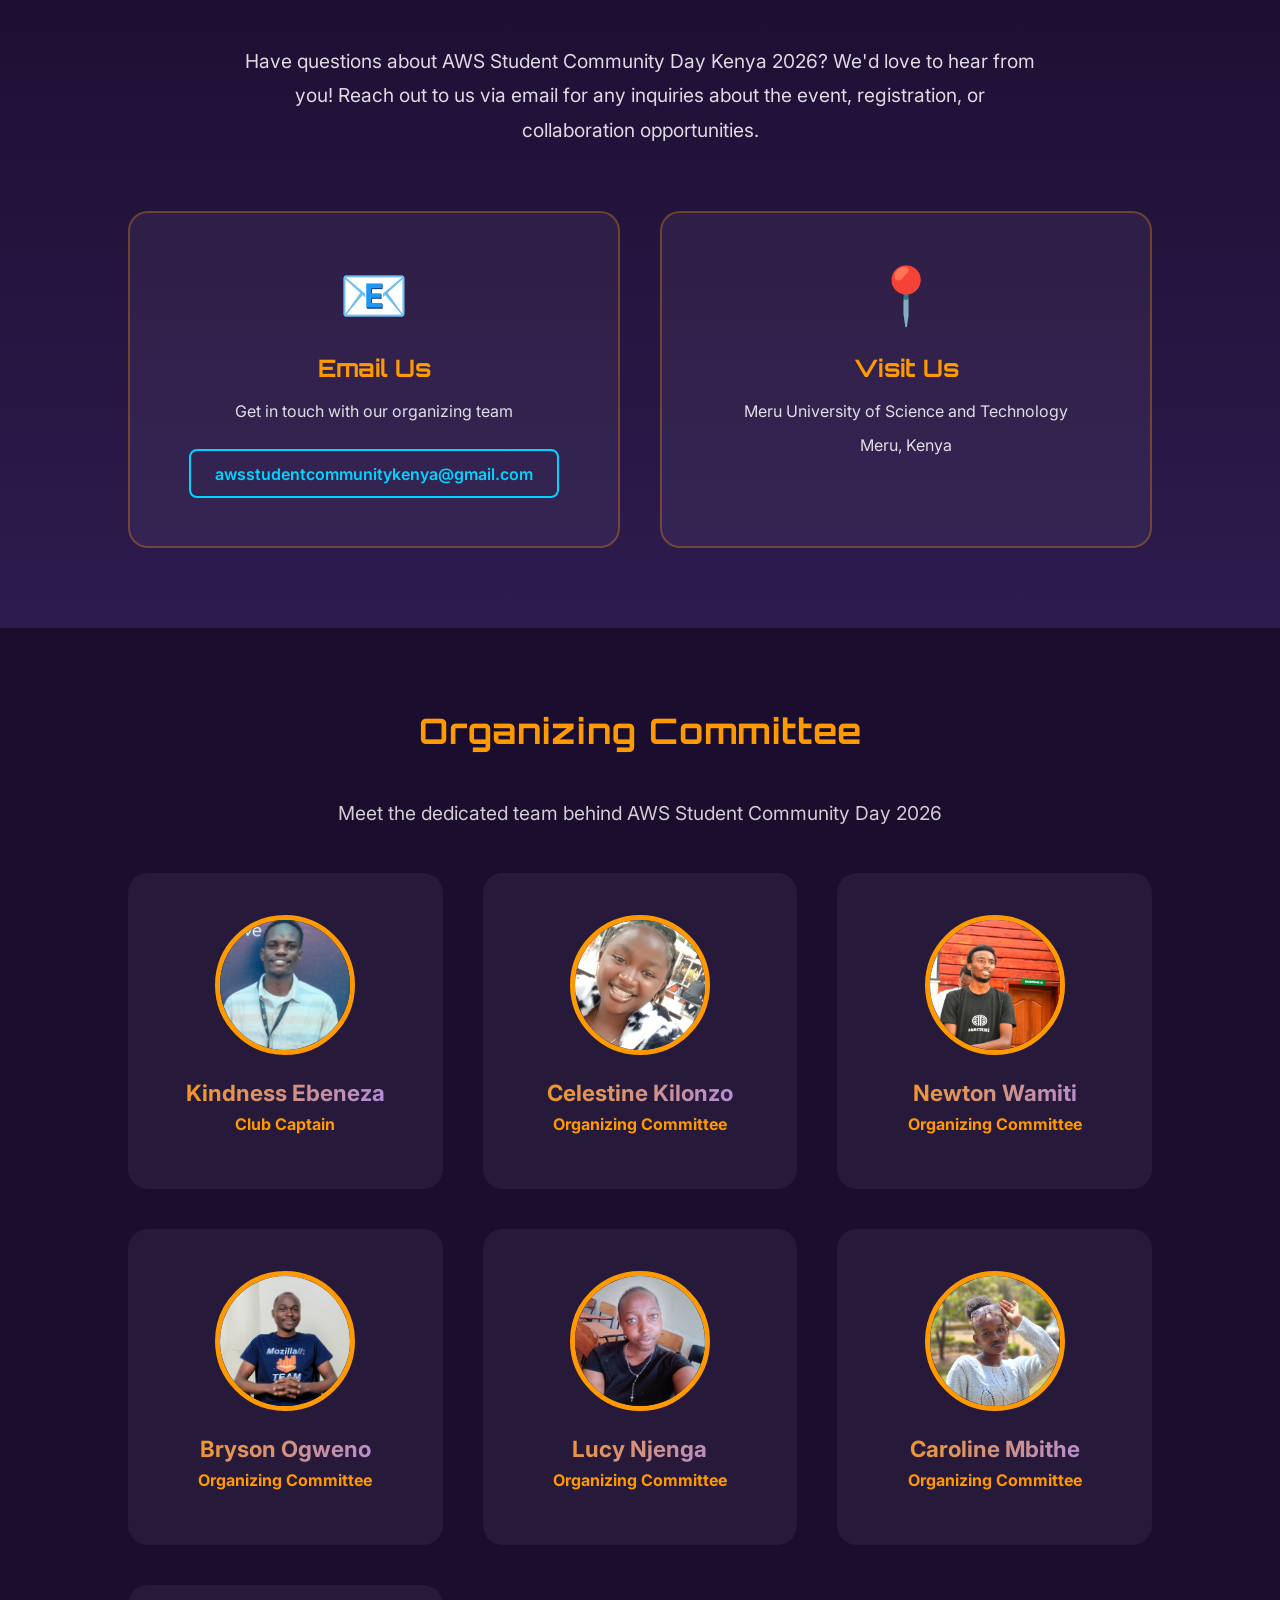
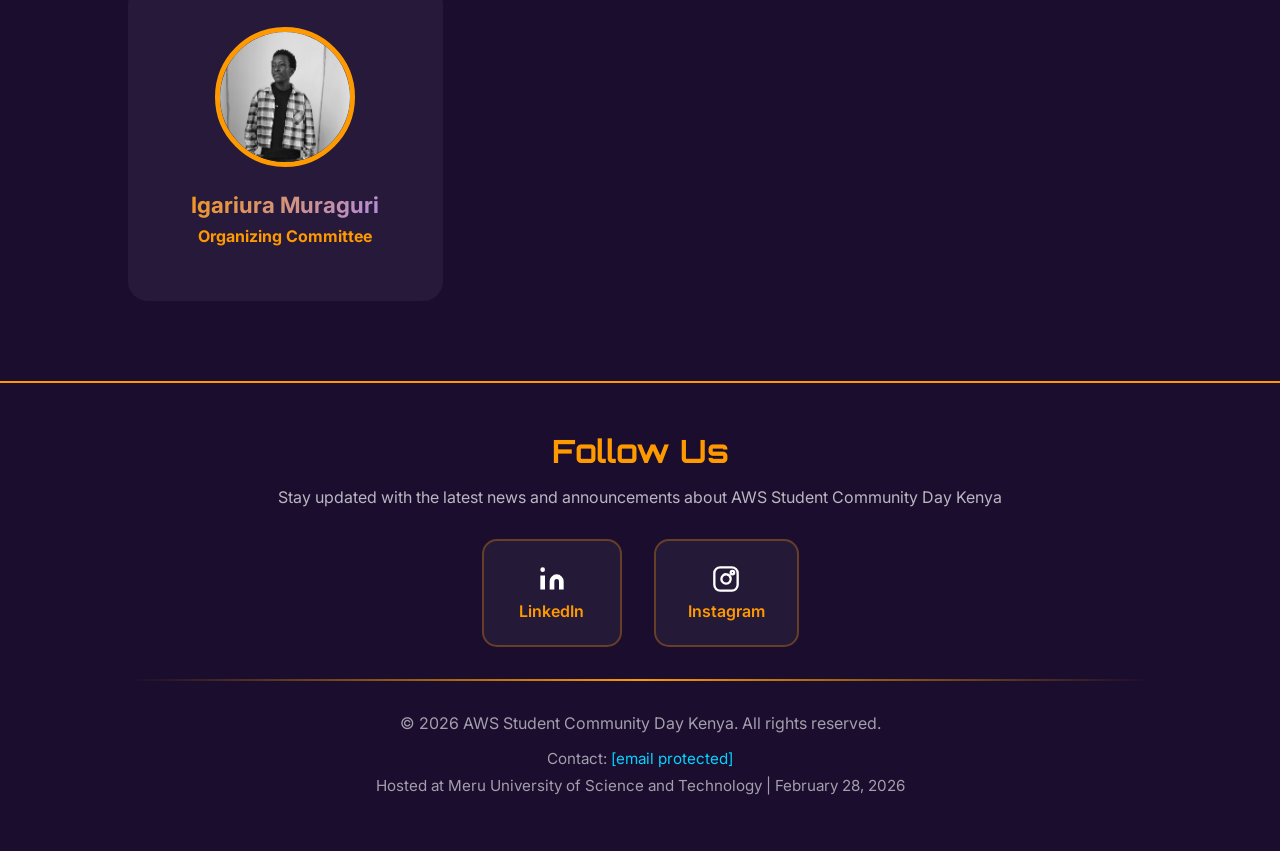
==== commit e074108b: "Added a program so one can download,added the get in touch email" ====
--- a/index.html
+++ b/index.html
@@ -2142,9 +2142,9 @@
         <h2>Event Program</h2>
         
         <div class="download-program">
-            <a href="#" class="download-btn">
-                📥 Download Full Program (PDF)
-            </a>
+            <a href="program/AWS Student Community day.pdf" download class="download-btn">📥 Download Full Program (PDF)</a>
+                
+            
         </div>
 
         <div class="timeline">
@@ -2558,7 +2558,8 @@
                     <div class="contact-icon">📧</div>
                     <h3>Email Us</h3>
                     <p>Get in touch with our organizing team</p>
-                    <a href="/cdn-cgi/l/email-protection#a8c1cfc9dac1dddac9c5dddac9cfdddac1e8cfc5c9c1c486cbc7c5" class="contact-link"><span class="__cf_email__" data-cfemail="0168666073687473606c7473606674736841666c60686d2f626e6c">[email&#160;protected]</span></a>
+                    <a href="mailto:awsstudentcommunitykenya@gmail.com" class="contact-link">awsstudentcommunitykenya@gmail.com</a>
+                
                 </div>
 
                 <div class="contact-card">
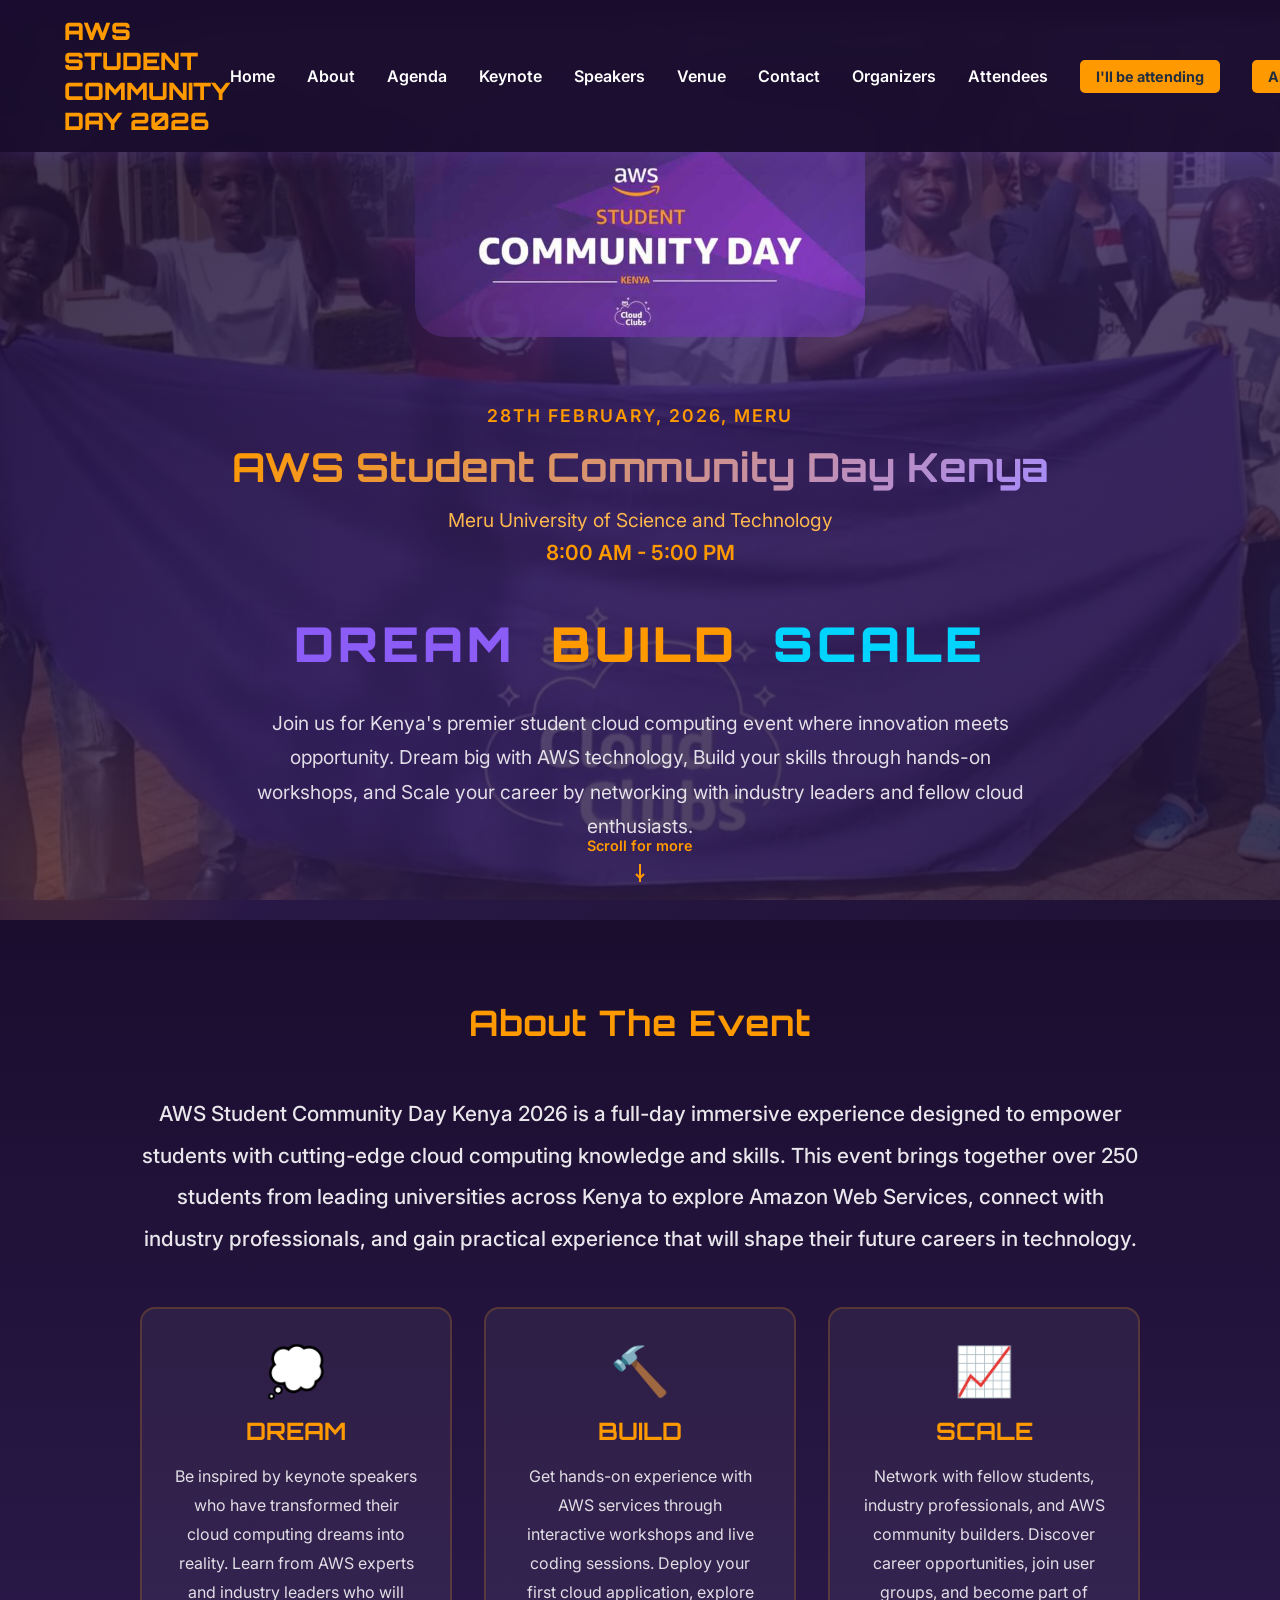
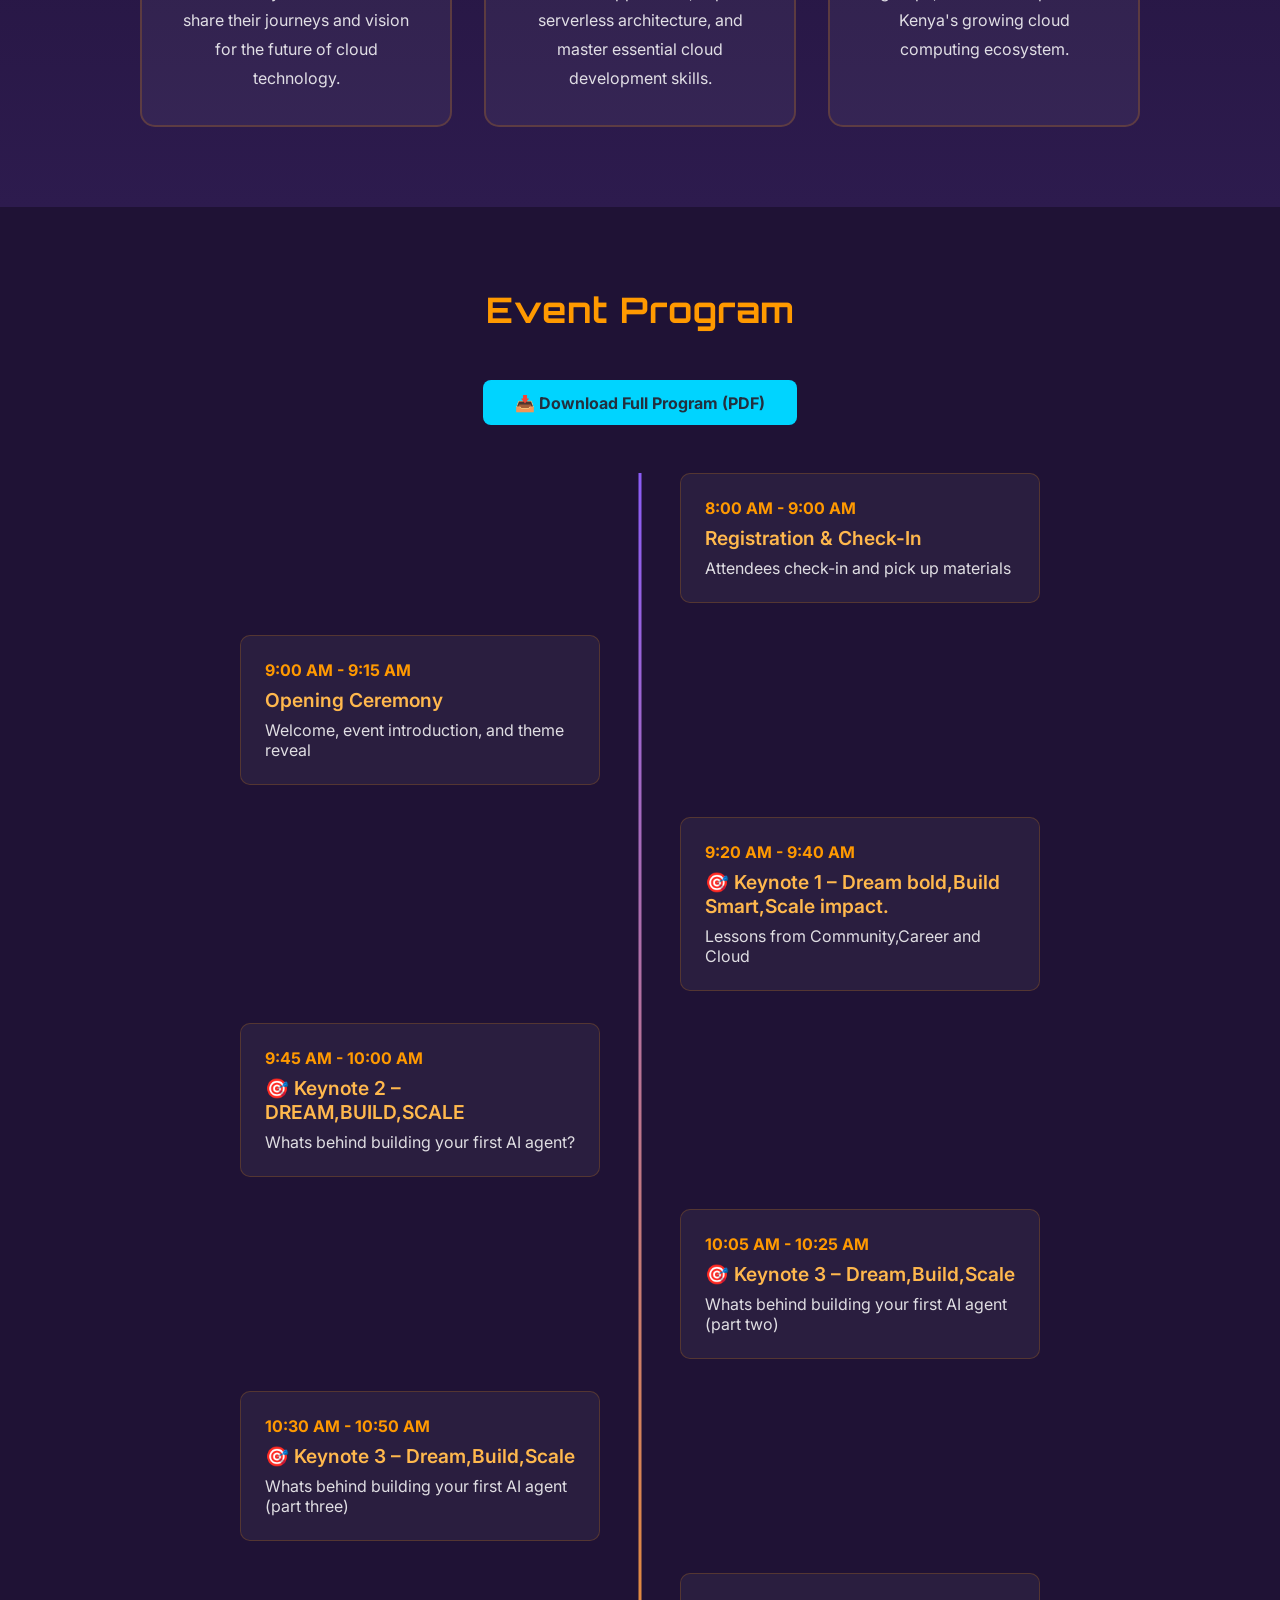
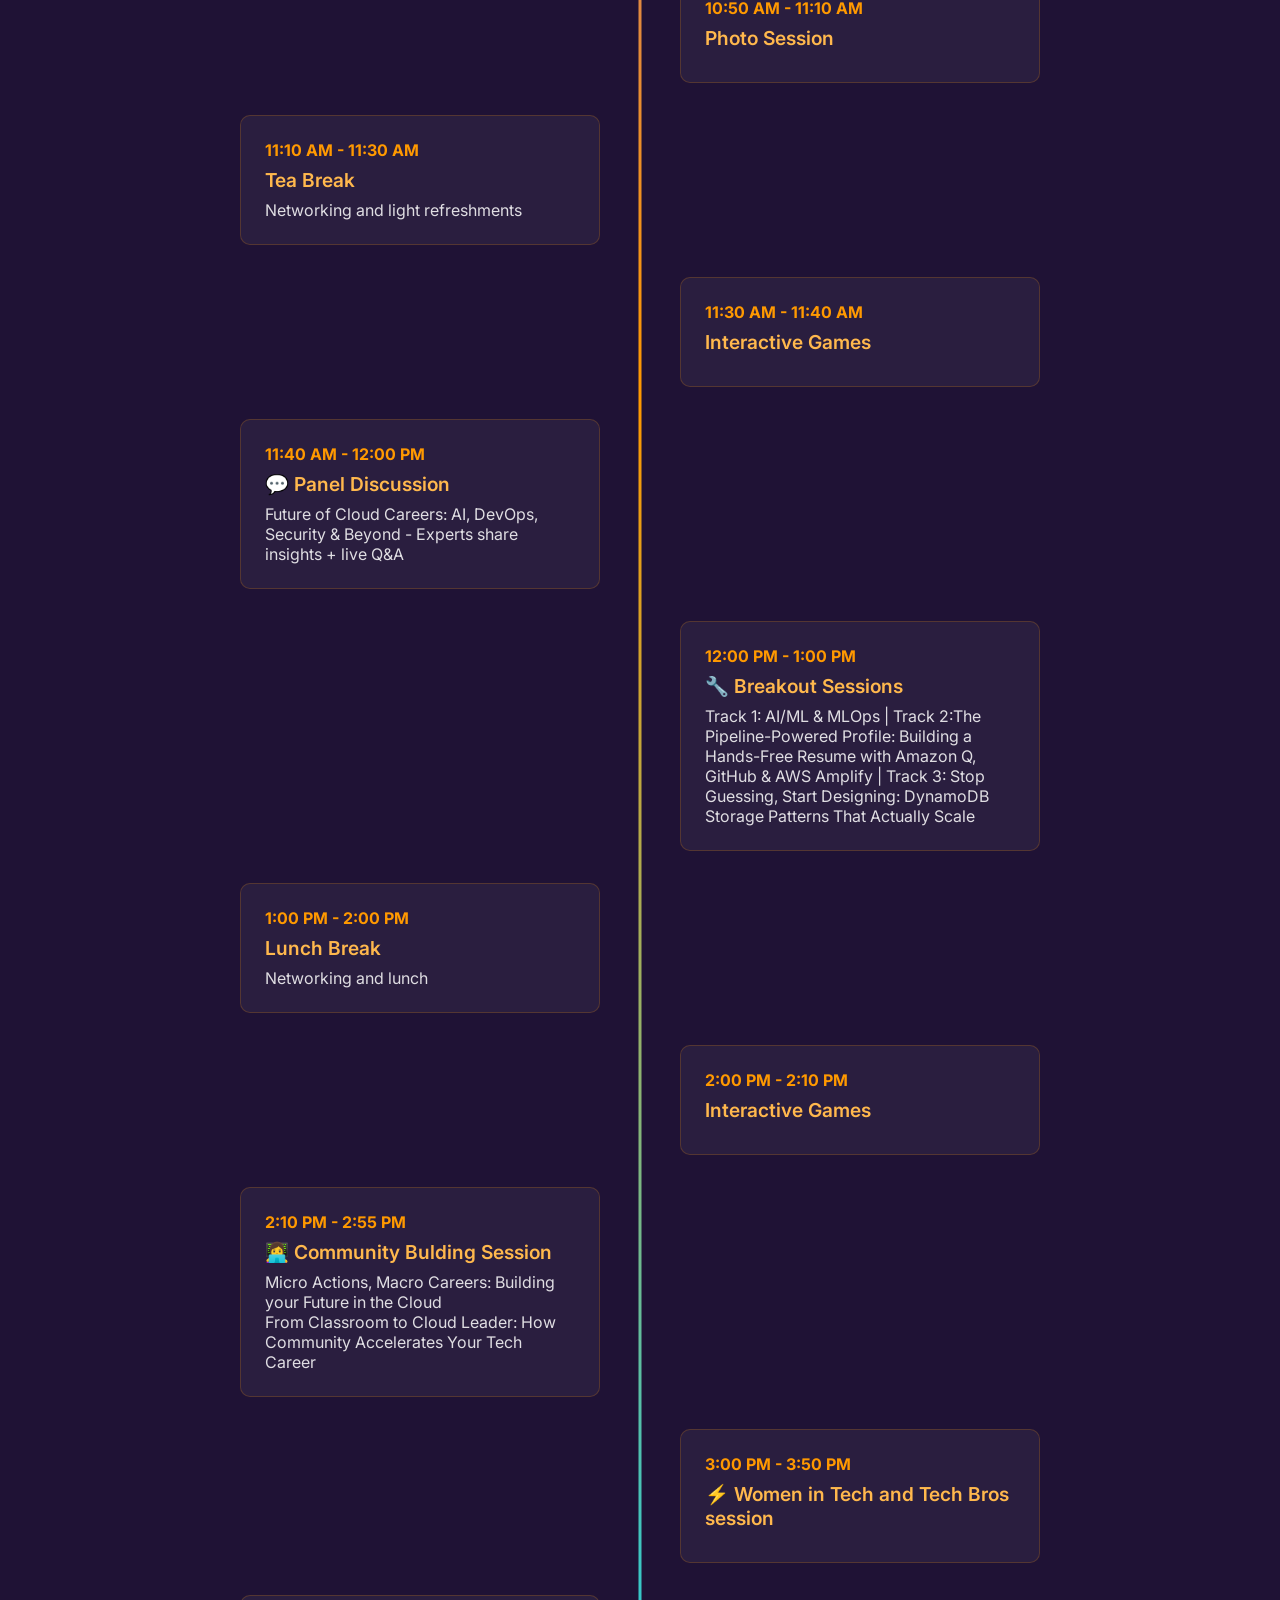
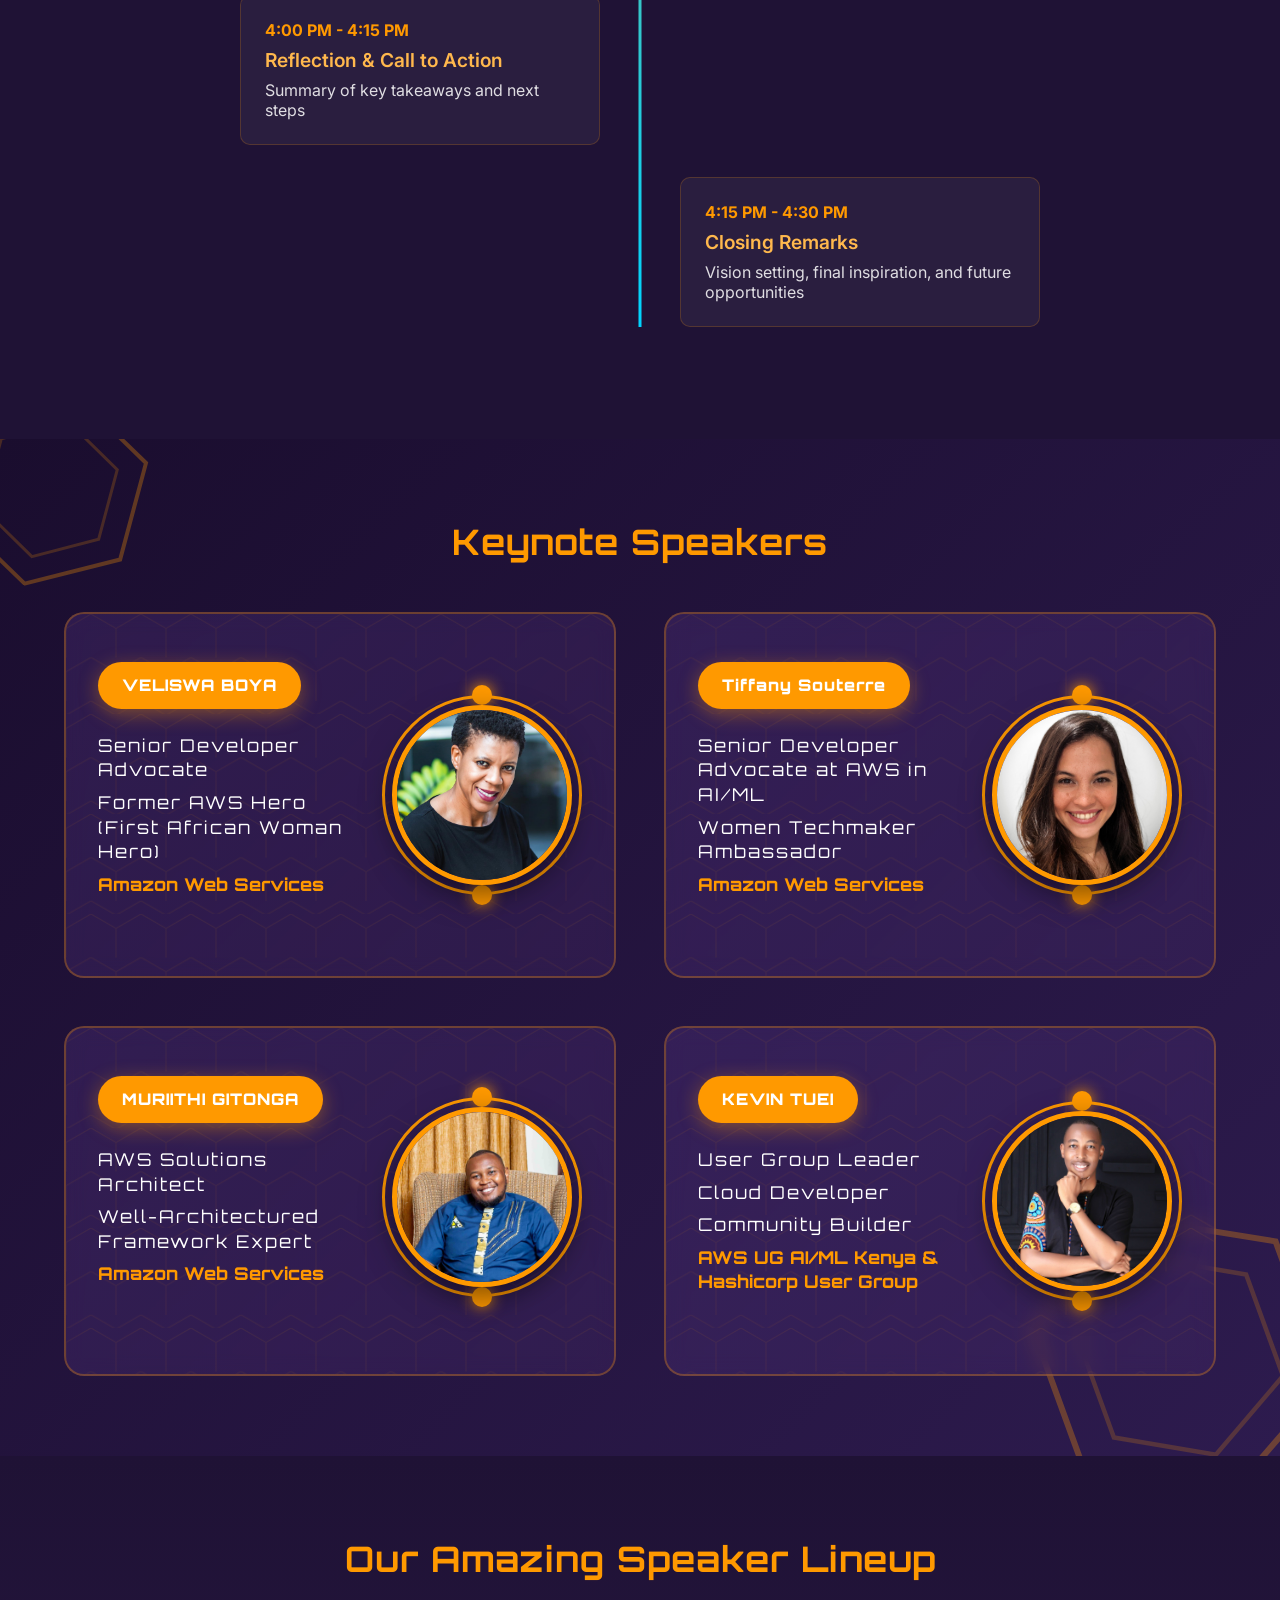
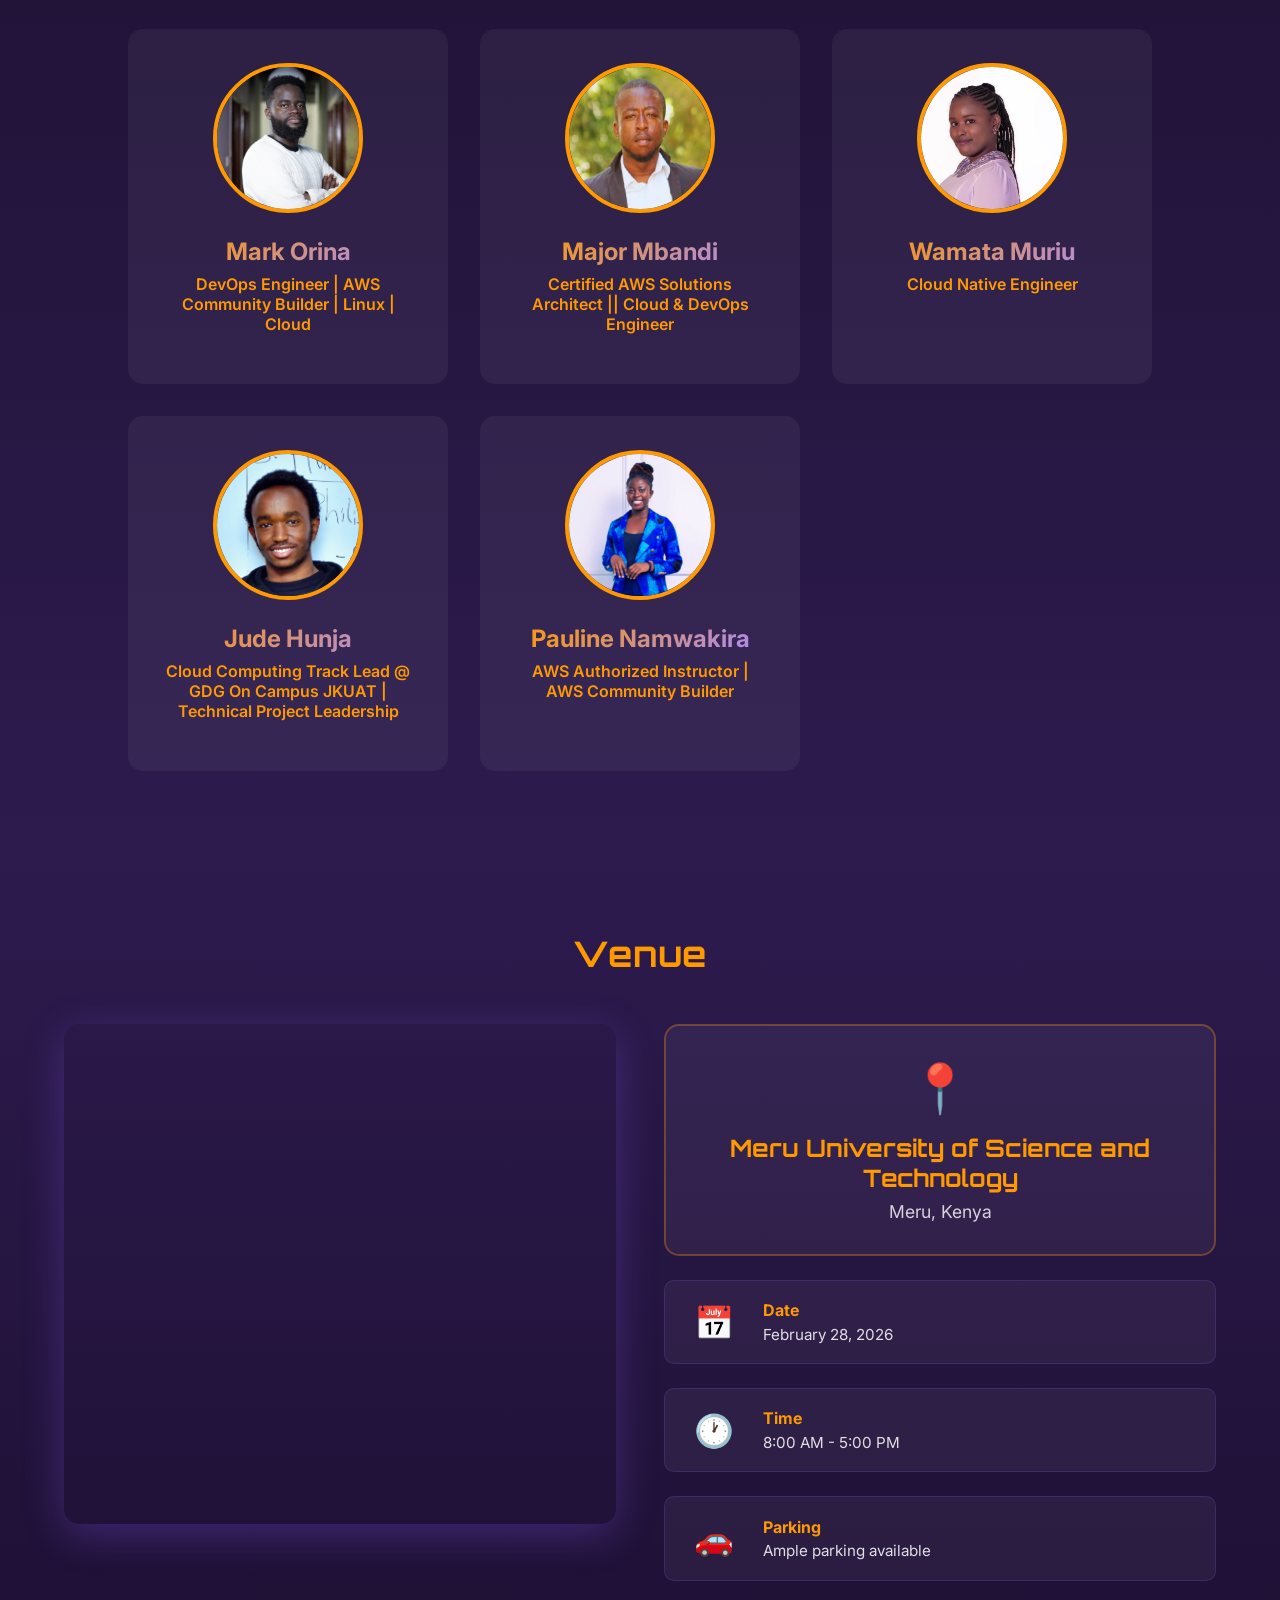
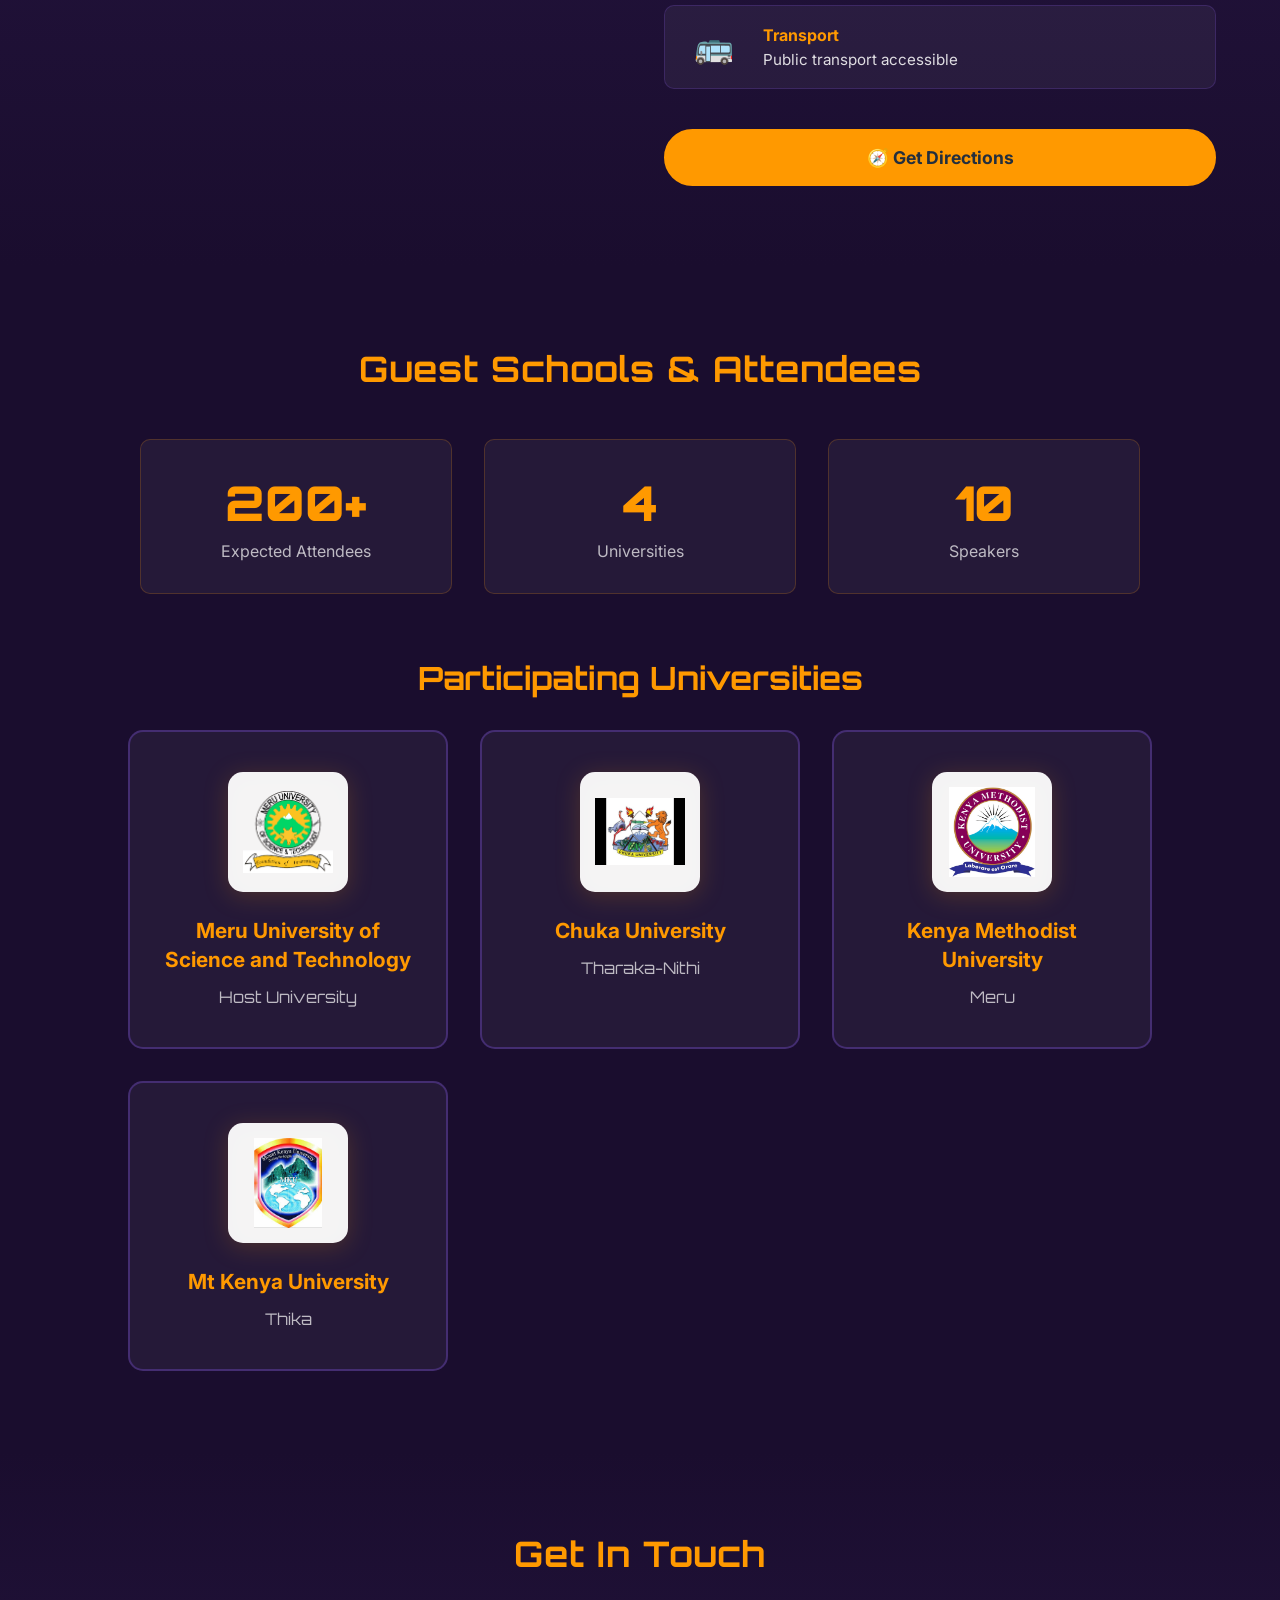
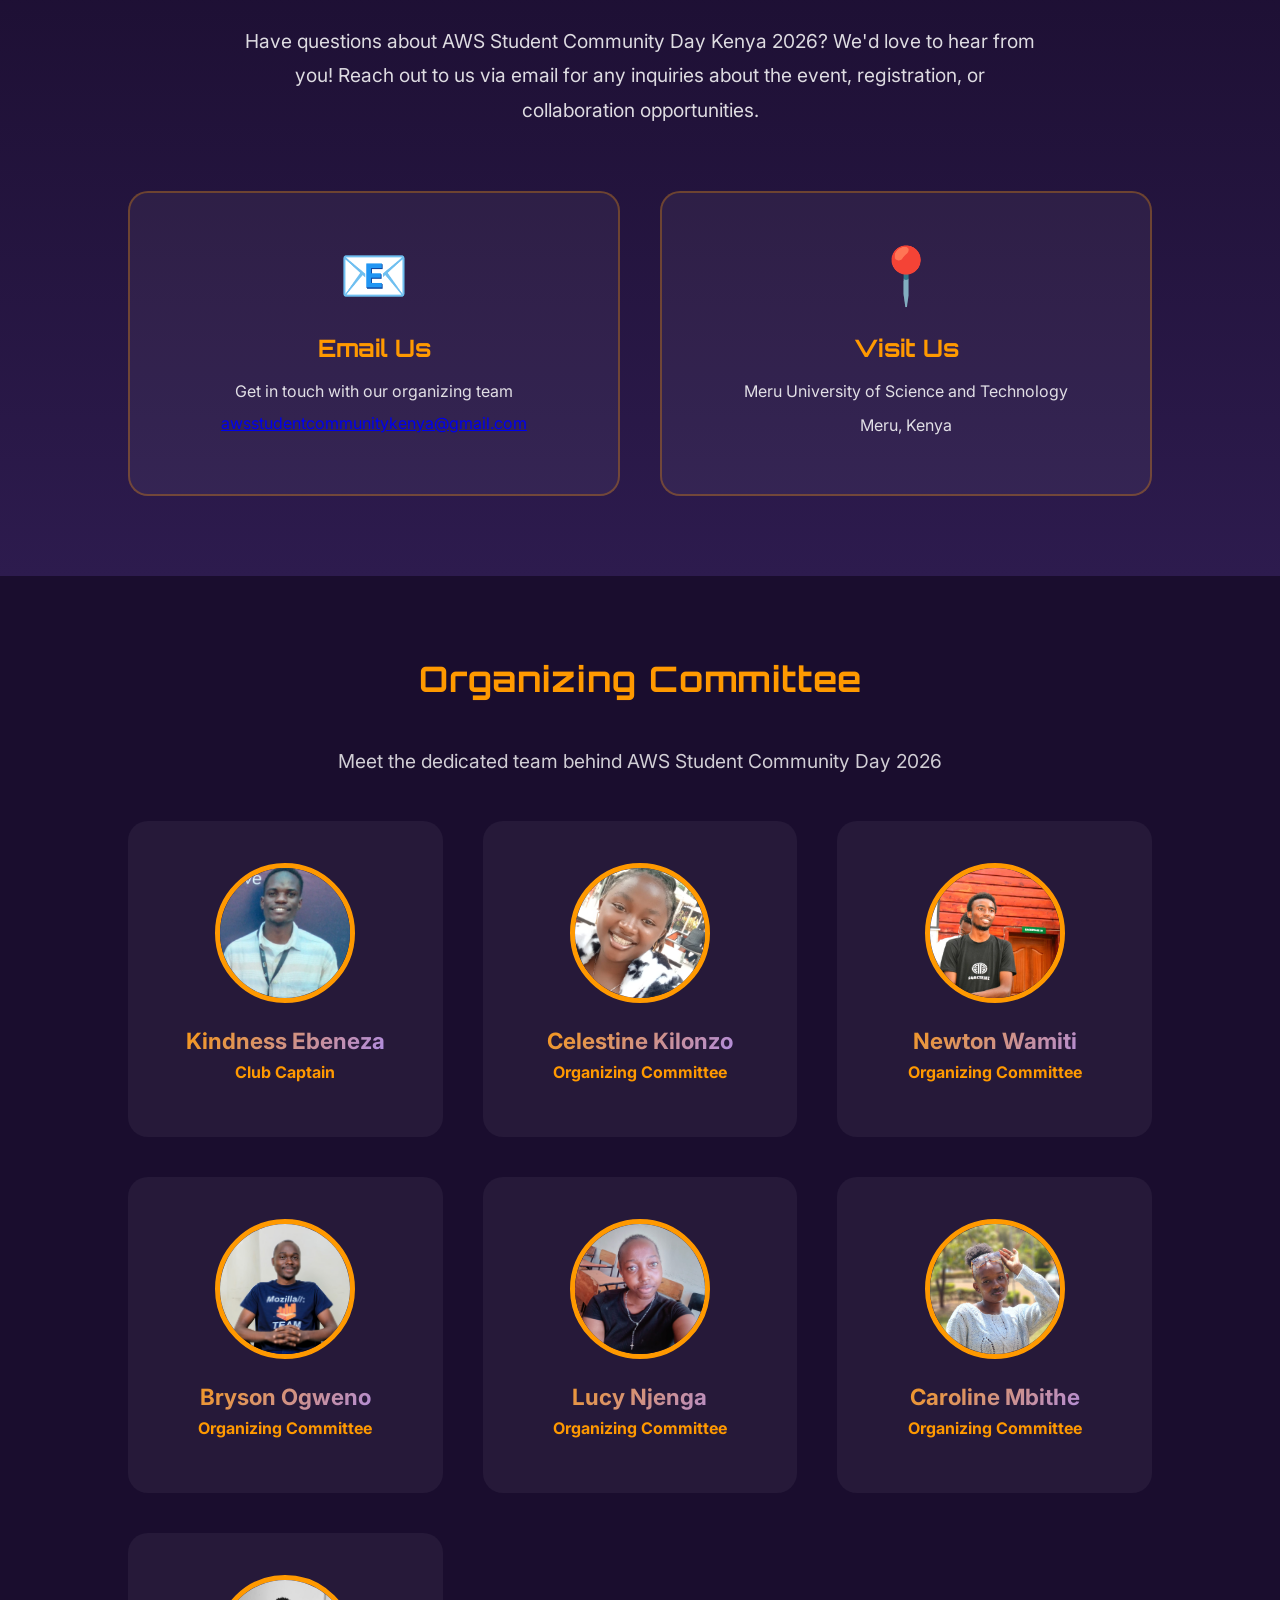
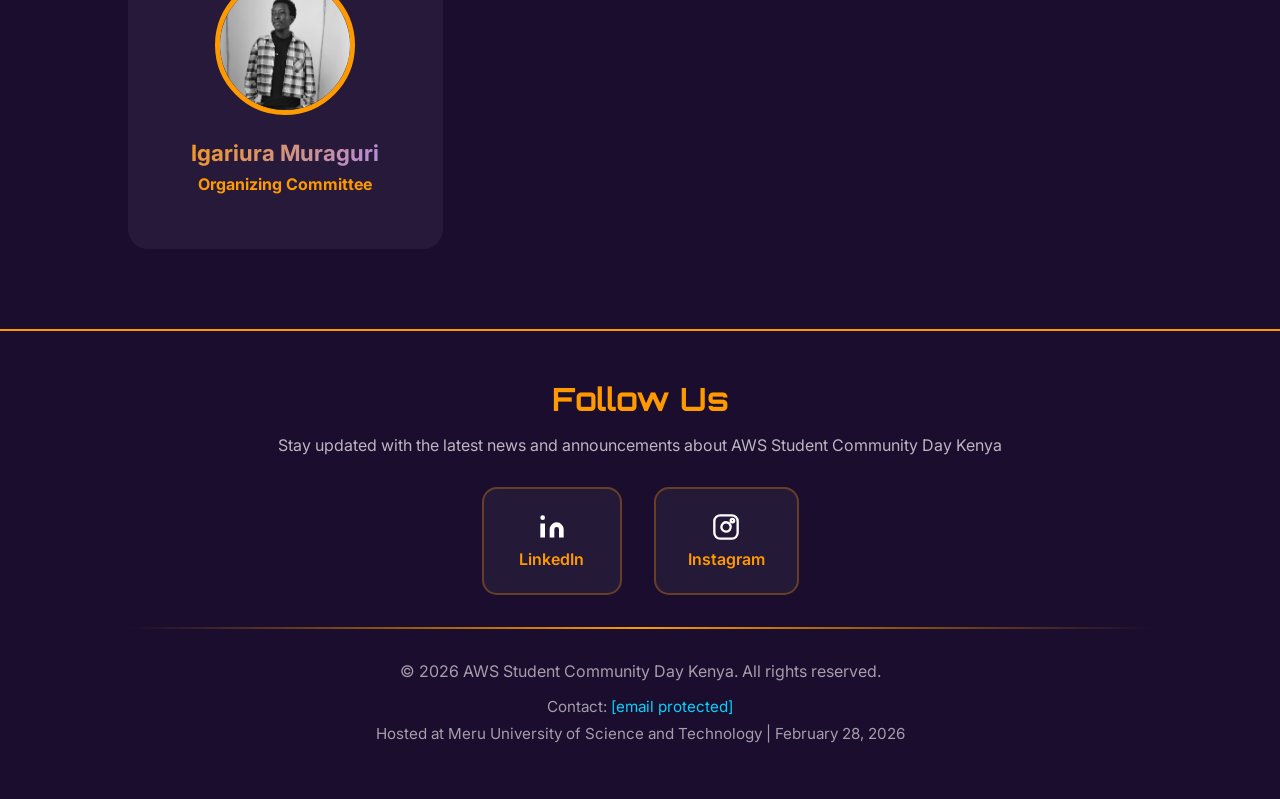
==== commit 3d7d7e87: "updated the attenging,volunteers and organizing page.Rectified the speakers section" ====
--- a/index.html
+++ b/index.html
@@ -191,7 +191,7 @@
             width: 500px;
             max-width: 90%;
             height: auto;
-            
+            margin-top: 4rem;
             margin-bottom: 2rem;
             border-radius: 30px;
             animation: fadeInUp 1s ease-out backwards;
@@ -1483,6 +1483,14 @@
 
         /* Responsive */
         @media (max-width: 768px) {
+            /* Fix background image on mobile */
+            .hero {
+                background: 
+                    linear-gradient(135deg, rgba(26, 13, 46, 0.90) 0%, rgba(45, 27, 78, 0.88) 50%, rgba(31, 18, 53, 0.90) 100%),
+                    url('images/event-background.jpg') center center / cover no-repeat !important;
+                background-attachment: scroll !important;
+            }
+
             .hero h1 {
                 font-size: 2rem;
             }
@@ -1526,6 +1534,14 @@
 
 /* Tablet and below (768px) */
 @media (max-width: 768px) {
+    /* Fix background image on mobile */
+    .hero {
+        background: 
+            linear-gradient(135deg, rgba(26, 13, 46, 0.90) 0%, rgba(45, 27, 78, 0.88) 50%, rgba(31, 18, 53, 0.90) 100%),
+            url('images/backgroundy.jpeg') center center / cover no-repeat !important;
+        background-attachment: scroll !important;
+    }
+
     /* Navigation - Clean Mobile Design */
     .menu-btn {
         display: flex !important;
@@ -2142,12 +2158,12 @@
         <h2>Event Program</h2>
         
         <div class="download-program">
-            <a href="program/AWS Student Community day.pdf" download class="download-btn">📥 Download Full Program (PDF)</a>
-                
-            
+            <a href="program/AWS Student Community day.pdf" download class="download-btn">
+                📥 Download Full Program (PDF)
+            </a>
         </div>
 
-        <div class="timeline">
+         <div class="timeline">
             <div class="timeline-item">
                 <div class="timeline-content">
                     <div class="timeline-time">8:00 AM - 9:00 AM</div>
@@ -2294,6 +2310,9 @@
                     <p>Vision setting, final inspiration, and future opportunities</p>
                 </div>
             </div>
+    </section>
+
+        </div>
     </section>
 
     <!-- Keynote Speakers Section -->
@@ -2400,7 +2419,7 @@
             <div class="speaker-card">
                 <img src="images/Major.jpeg" alt="Major Mbandi" class="speaker-img-photo">
                 <div class="speaker-name">Major Mbandi</div>
-                <div class="speaker-role">Cloud Solutions Architect and certified AWS Professional </div>
+                <div class="speaker-role">Certified AWS Solutions Architect || Cloud & DevOps Engineer</div>
             </div>
 
             <div class="speaker-card">
@@ -2421,11 +2440,7 @@
                 <div class="speaker-role">AWS Authorized Instructor | AWS Community Builder</div>
             </div>
 
-            <div class="speaker-card">
-                <img src="images/Grace.png" alt="Grace Ngari" class="speaker-img-photo">
-                <div class="speaker-name">Grace Ngari</div>
-                <div class="speaker-role">Machine Learning Engineer | Data Scientist | Data Engineer</div>
-            </div>
+            
         </div>
     </section>
 
@@ -2436,14 +2451,15 @@
         <div class="venue-container">
             <div class="venue-map">
                 <iframe 
-                 src="https://www.google.com/maps/embed?pb=!1m28!1m12!1m3!1d1021342.2149458906!2d36.61061977378636!3d-0.5741111760735936!2m3!1f0!2f0!3f0!3m2!1i1024!2i768!4f13.1!4m13!3e6!4m5!1s0x182f1172d84d49a7%3A0xf7cf0254b297924c!2sNairobi!3m2!1d-1.2920658999999999!2d36.8219462!4m5!1s0x17883c967d5c1517%3A0x94e1dbf4dfea47bd!2sMeru%20University%20of%20Science%20and%20Technology%2C%20Meru!3m2!1d0.13491519999999999!2d37.7083192!5e0!3m2!1sen!2ske!4v1771443439548!5m2!1sen!2ske" 
-                 width="100%" 
-                 height="100%" 
-                 style="border:0; border-radius: 15px;" 
-                 allowfullscreen="" 
-                 loading="lazy"
-                  referrerpolicy="no-referrer-when-downgrade">
-                   
+                 
+                  src="https://www.google.com/maps/embed?pb=!1m28!1m12!1m3!1d1021342.2149458906!2d36.61061977378636!3d-0.5741111760735936!2m3!1f0!2f0!3f0!3m2!1i1024!2i768!4f13.1!4m13!3e6!4m5!1s0x182f1172d84d49a7%3A0xf7cf0254b297924c!2sNairobi!3m2!1d-1.2920658999999999!2d36.8219462!4m5!1s0x17883c967d5c1517%3A0x94e1dbf4dfea47bd!2sMeru%20University%20of%20Science%20and%20Technology%2C%20Meru!3m2!1d0.13491519999999999!2d37.7083192!5e0!3m2!1sen!2ske!4v1771443439548!5m2!1sen!2ske" 
+    
+                    width="100%" 
+                    height="100%" 
+                    style="border:0; border-radius: 15px;" 
+                    allowfullscreen="" 
+                    loading="lazy" 
+                    referrerpolicy="no-referrer-when-downgrade">
                 </iframe>
             </div>
             
@@ -2493,7 +2509,7 @@
         </div>
     </section>
 
-    <!-- Attendees Section -->+
+    <!-- Attendees Section -->
     <section id="attendees" class="attendees">
         <h2>Guest Schools & Attendees</h2>
         
@@ -2514,7 +2530,7 @@
 
         <h3 class="schools-title">Participating Universities</h3>
         
-        <div class="schools-grid">
+       <div class="schools-grid">
             <div class="school-card">
                 <img src="images/meru uni.png" alt="MUST Logo" class="school-logo">
                 <h4>Meru University of Science and Technology</h4>
@@ -2539,8 +2555,6 @@
                 <p class="school-location">Thika</p>
             </div>
 
-
-           
         </div>
     </section>
 
@@ -2558,8 +2572,7 @@
                     <div class="contact-icon">📧</div>
                     <h3>Email Us</h3>
                     <p>Get in touch with our organizing team</p>
-                    <a href="mailto:awsstudentcommunitykenya@gmail.com" class="contact-link">awsstudentcommunitykenya@gmail.com</a>
-                
+                   <a href="https://mail.google.com/mail/?view=cm&fs=1&to=awsstudentcommunitykenya@gmail.com" target="_blank">awsstudentcommunitykenya@gmail.com</a>            
                 </div>
 
                 <div class="contact-card">
@@ -2659,7 +2672,7 @@
         </div>
     </footer>
 
-    <script data-cfasync="false" src="/cdn-cgi/scripts/5c5dd728/cloudflare-static/email-decode.min.js"></script><script data-cfasync="false" src="/cdn-cgi/scripts/5c5dd728/cloudflare-static/email-decode.min.js"></script><script>
+    <script data-cfasync="false" src="/cdn-cgi/scripts/5c5dd728/cloudflare-static/email-decode.min.js"></script><script data-cfasync="false" src="/cdn-cgi/scripts/5c5dd728/cloudflare-static/email-decode.min.js"></script><script data-cfasync="false" src="/cdn-cgi/scripts/5c5dd728/cloudflare-static/email-decode.min.js"></script><script>
         // Mobile Menu Toggle
         const menuBtn = document.getElementById('menuBtn');
         const navMenu = document.getElementById('navMenu');
@@ -2737,7 +2750,7 @@
         if (skipLink) {
             skipLink.addEventListener('click', function(e) {
                 e.preventDefault();
-                const target = document.querySelector(this.getAttribute('href'));
+                 const target = document.querySelector(this.getAttribute('href'));
                 if (target) {
                     target.focus();
                     target.scrollIntoView();
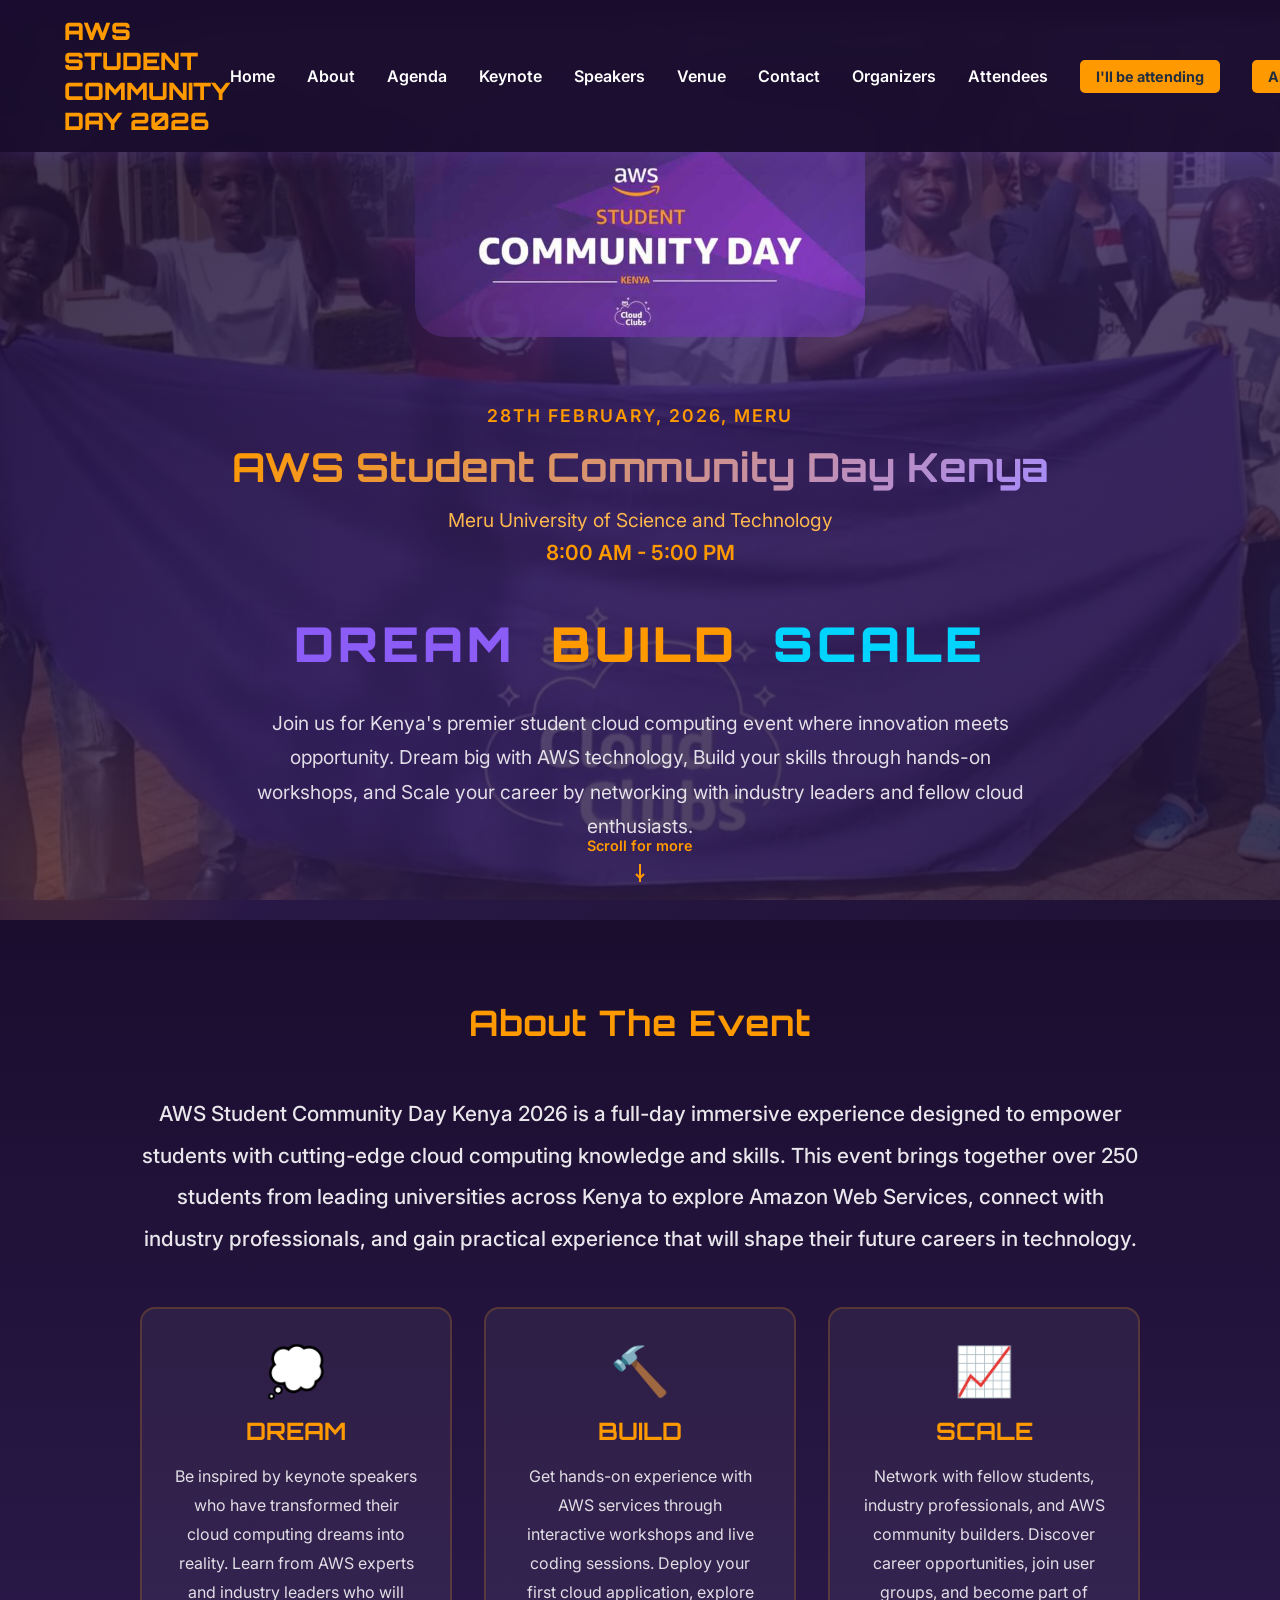
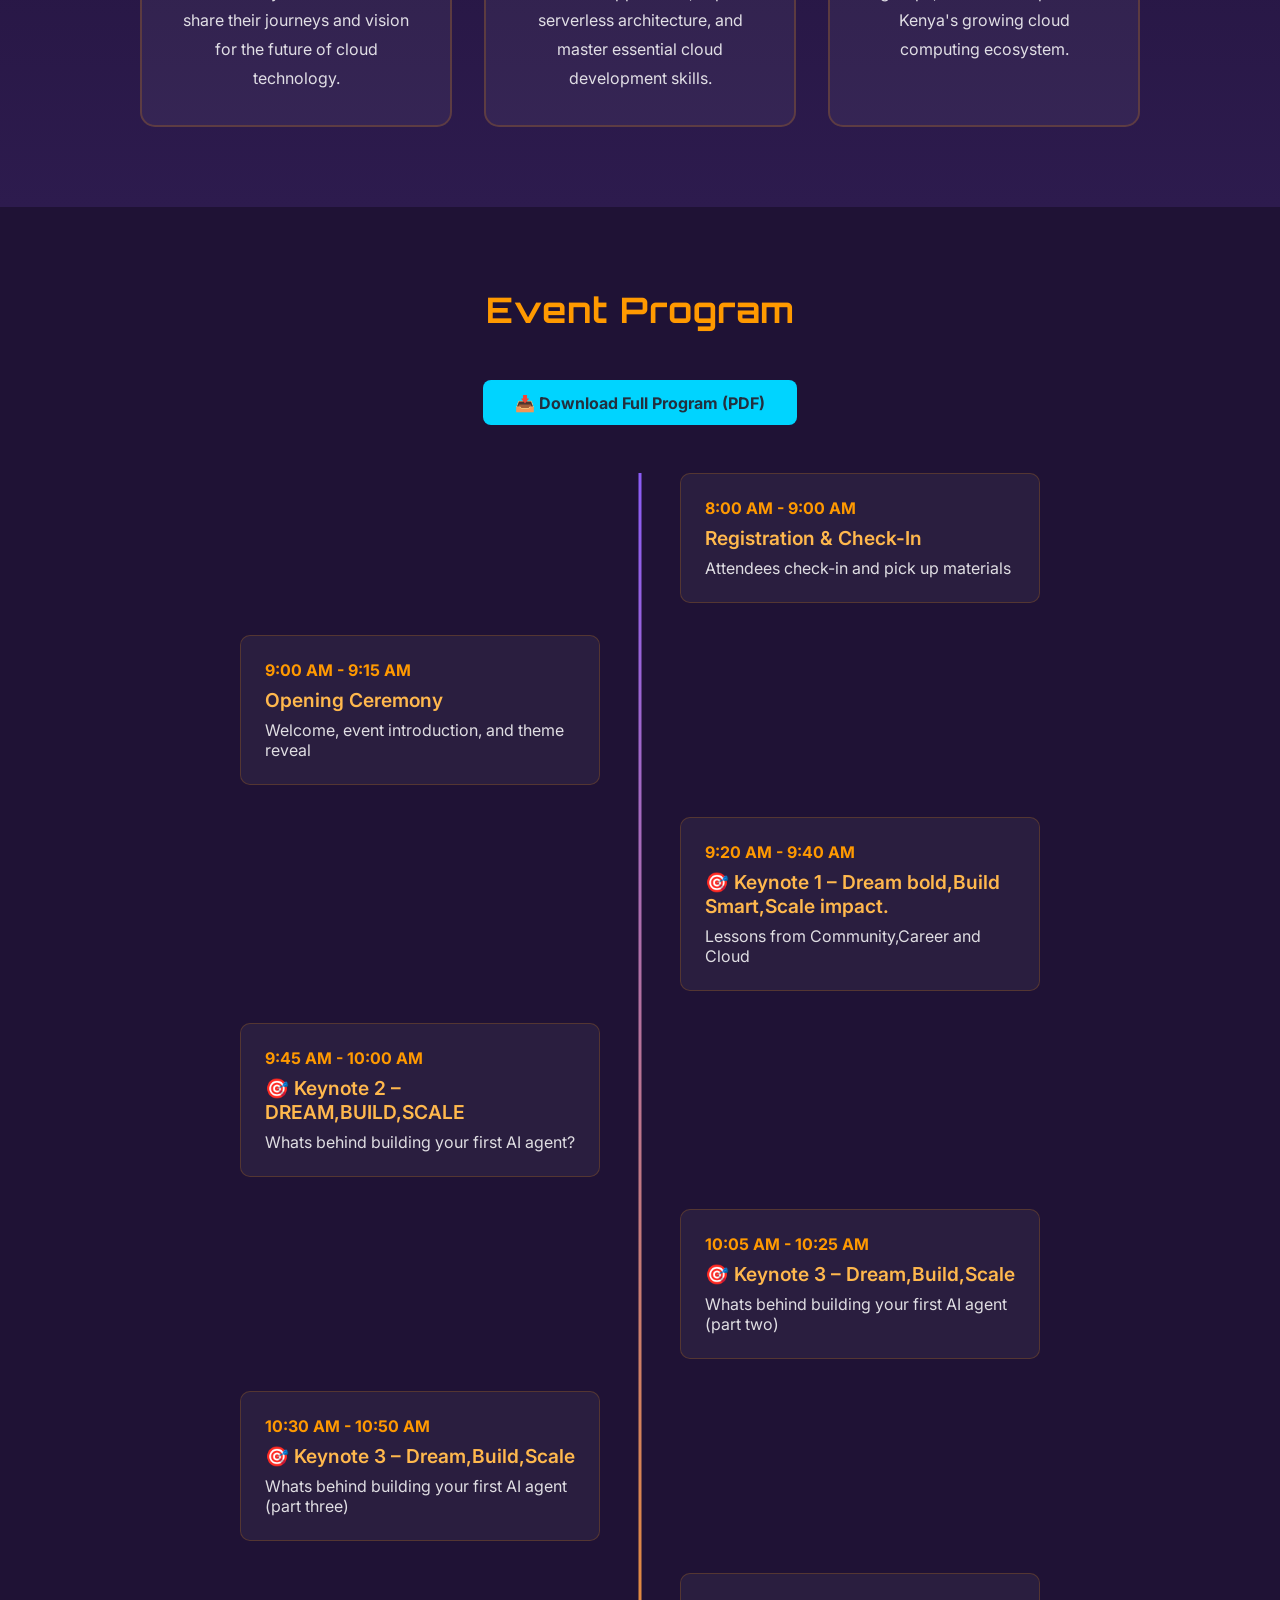
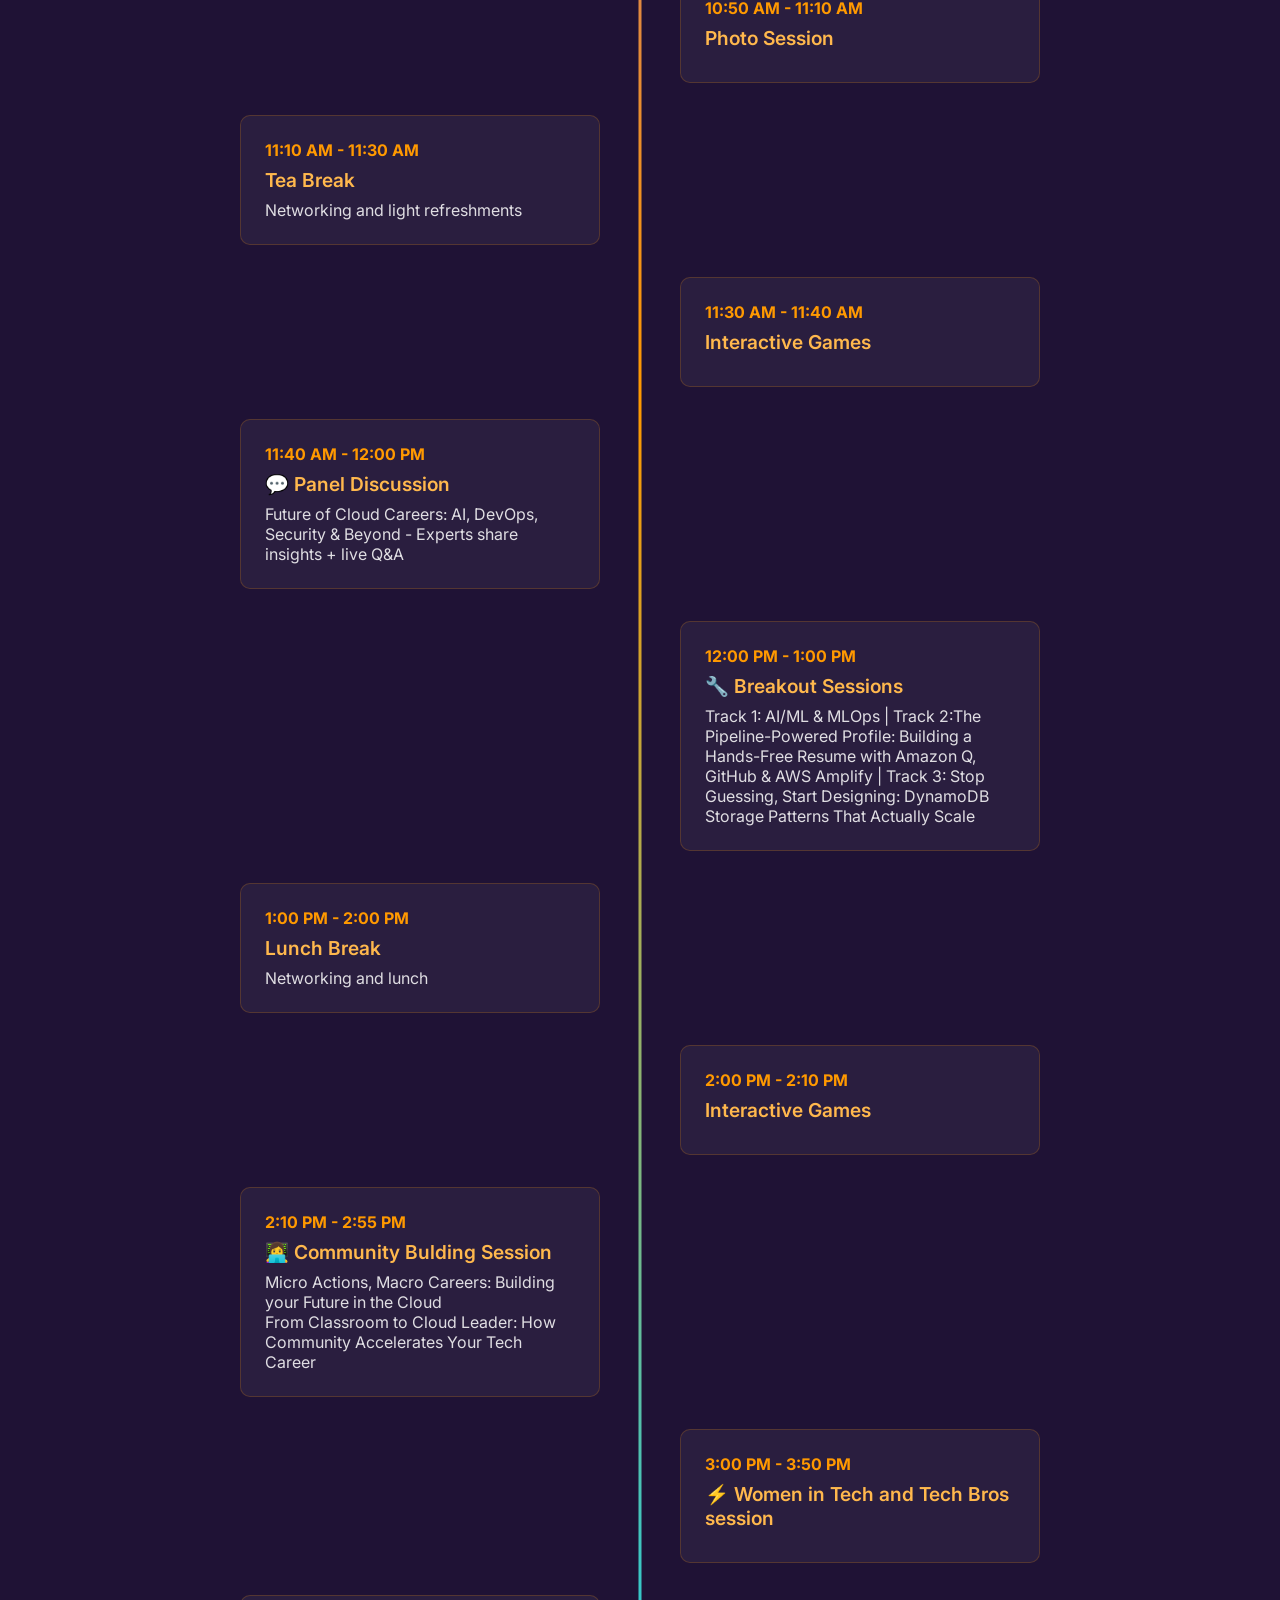
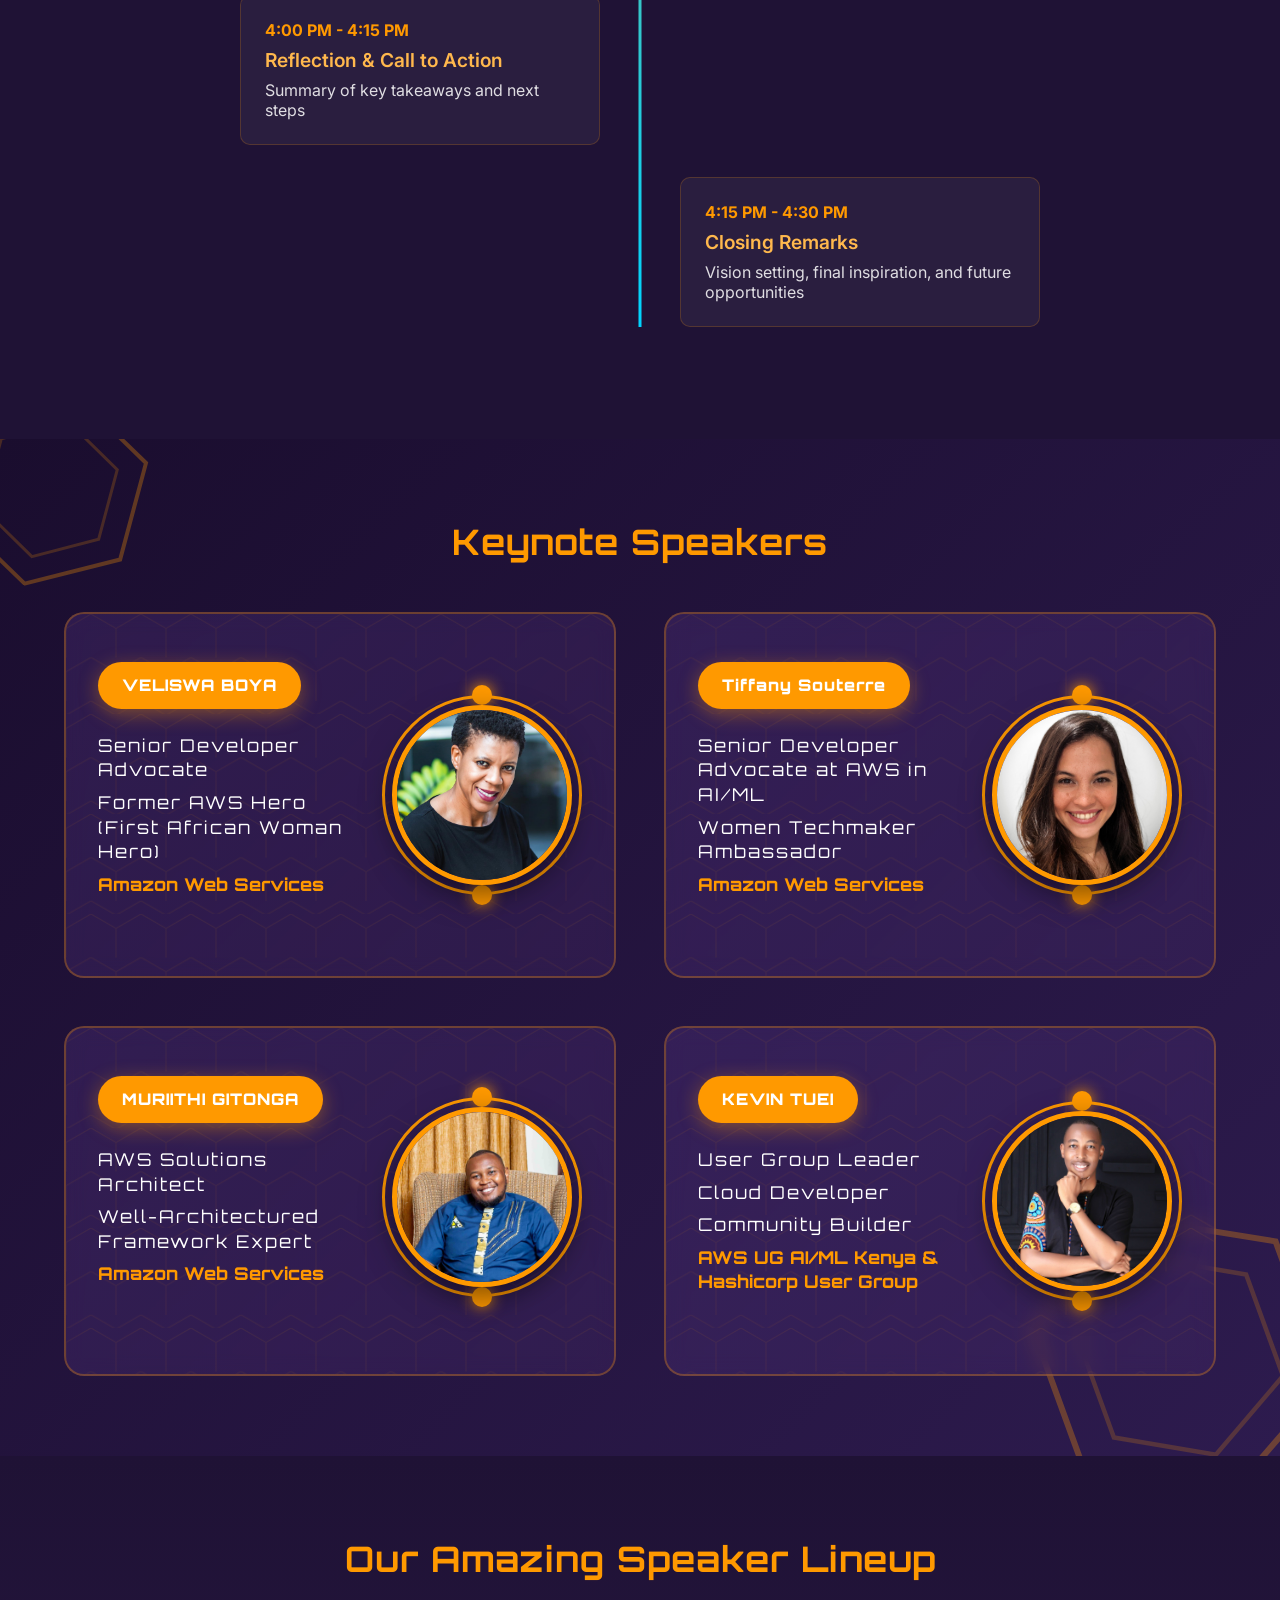
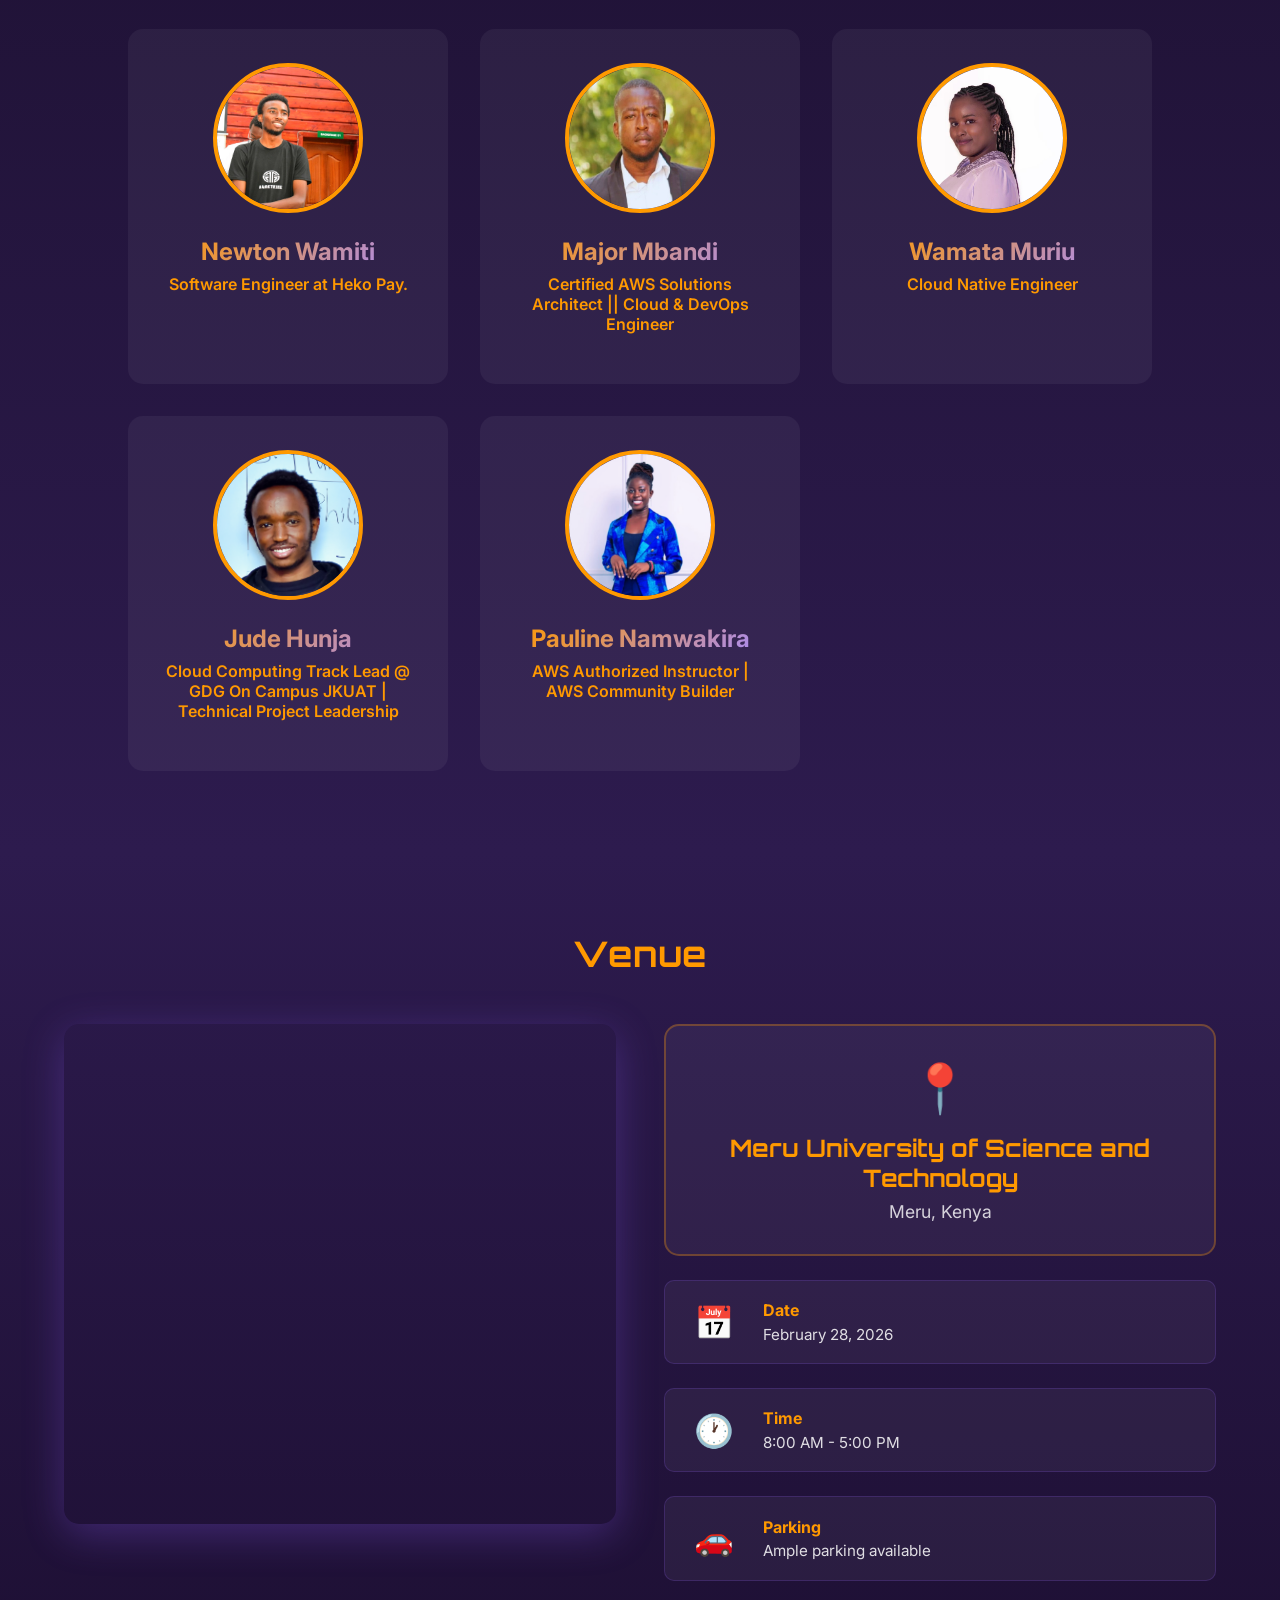
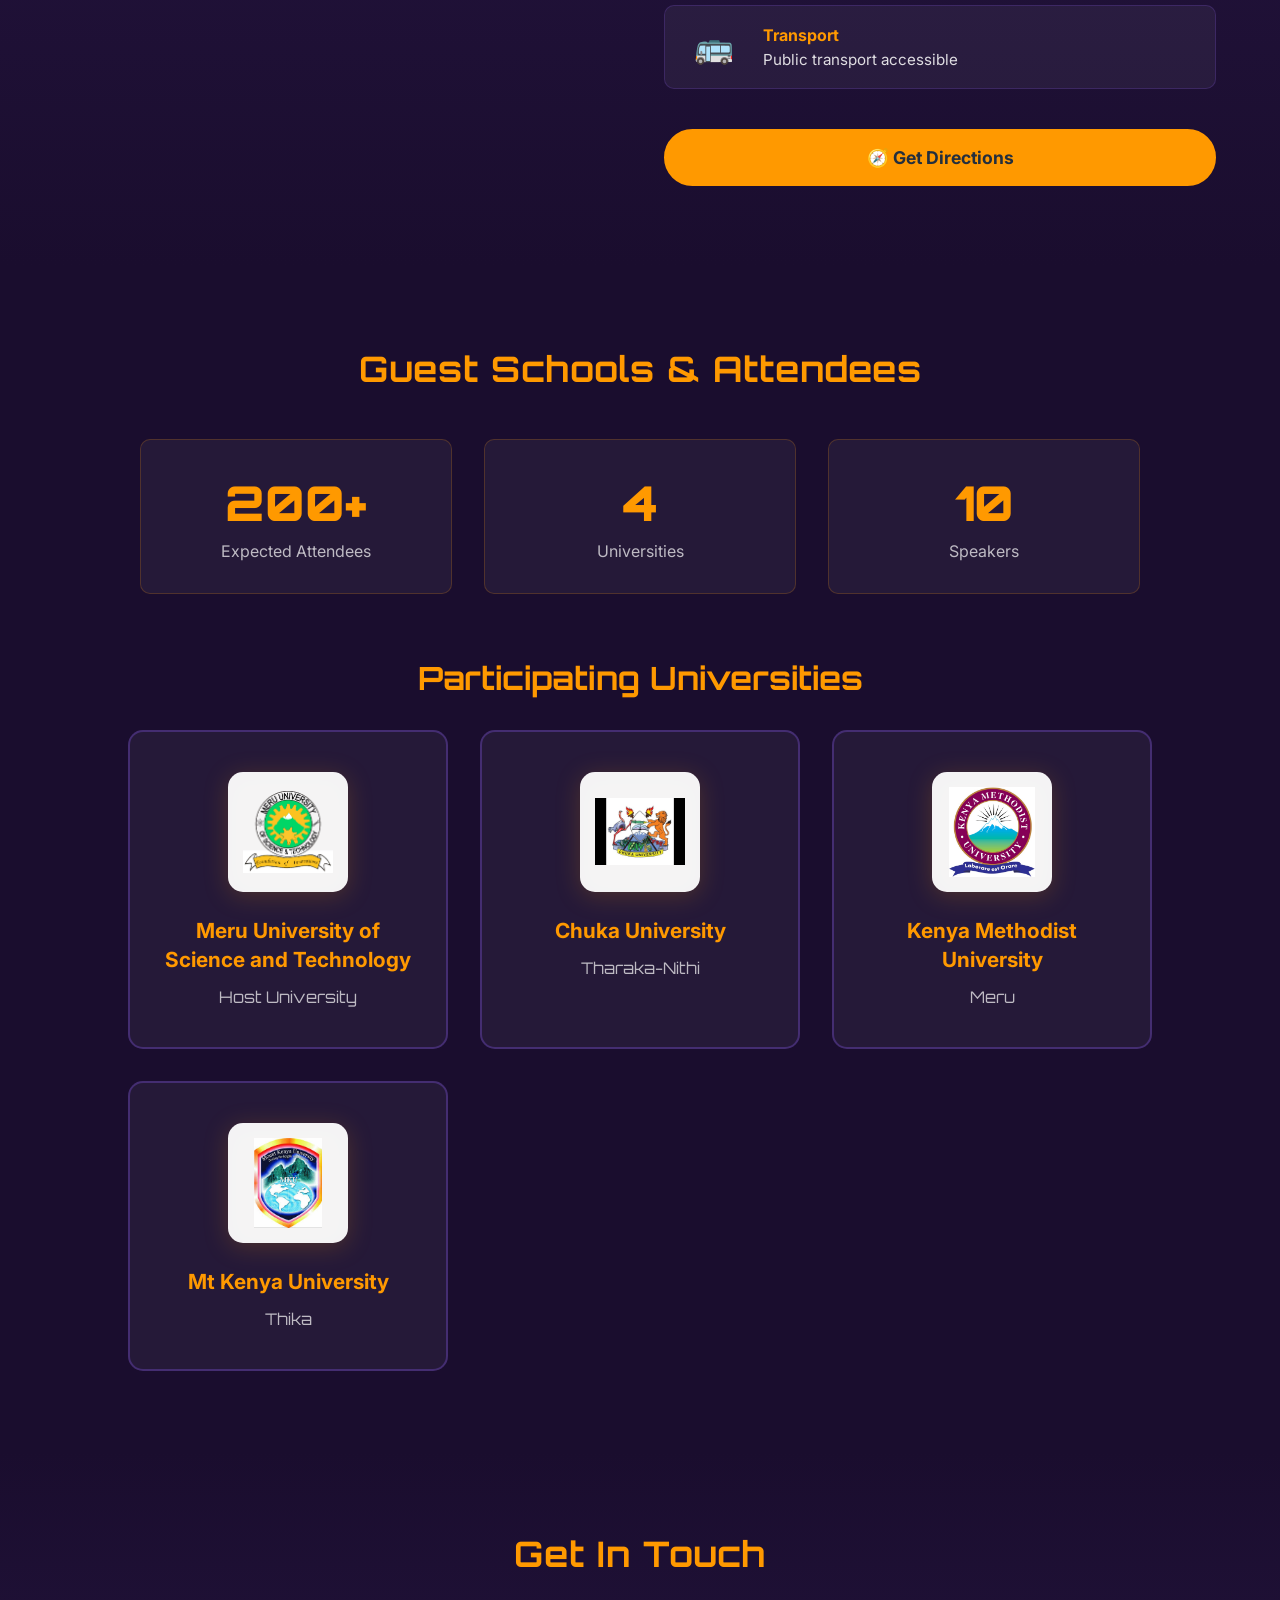
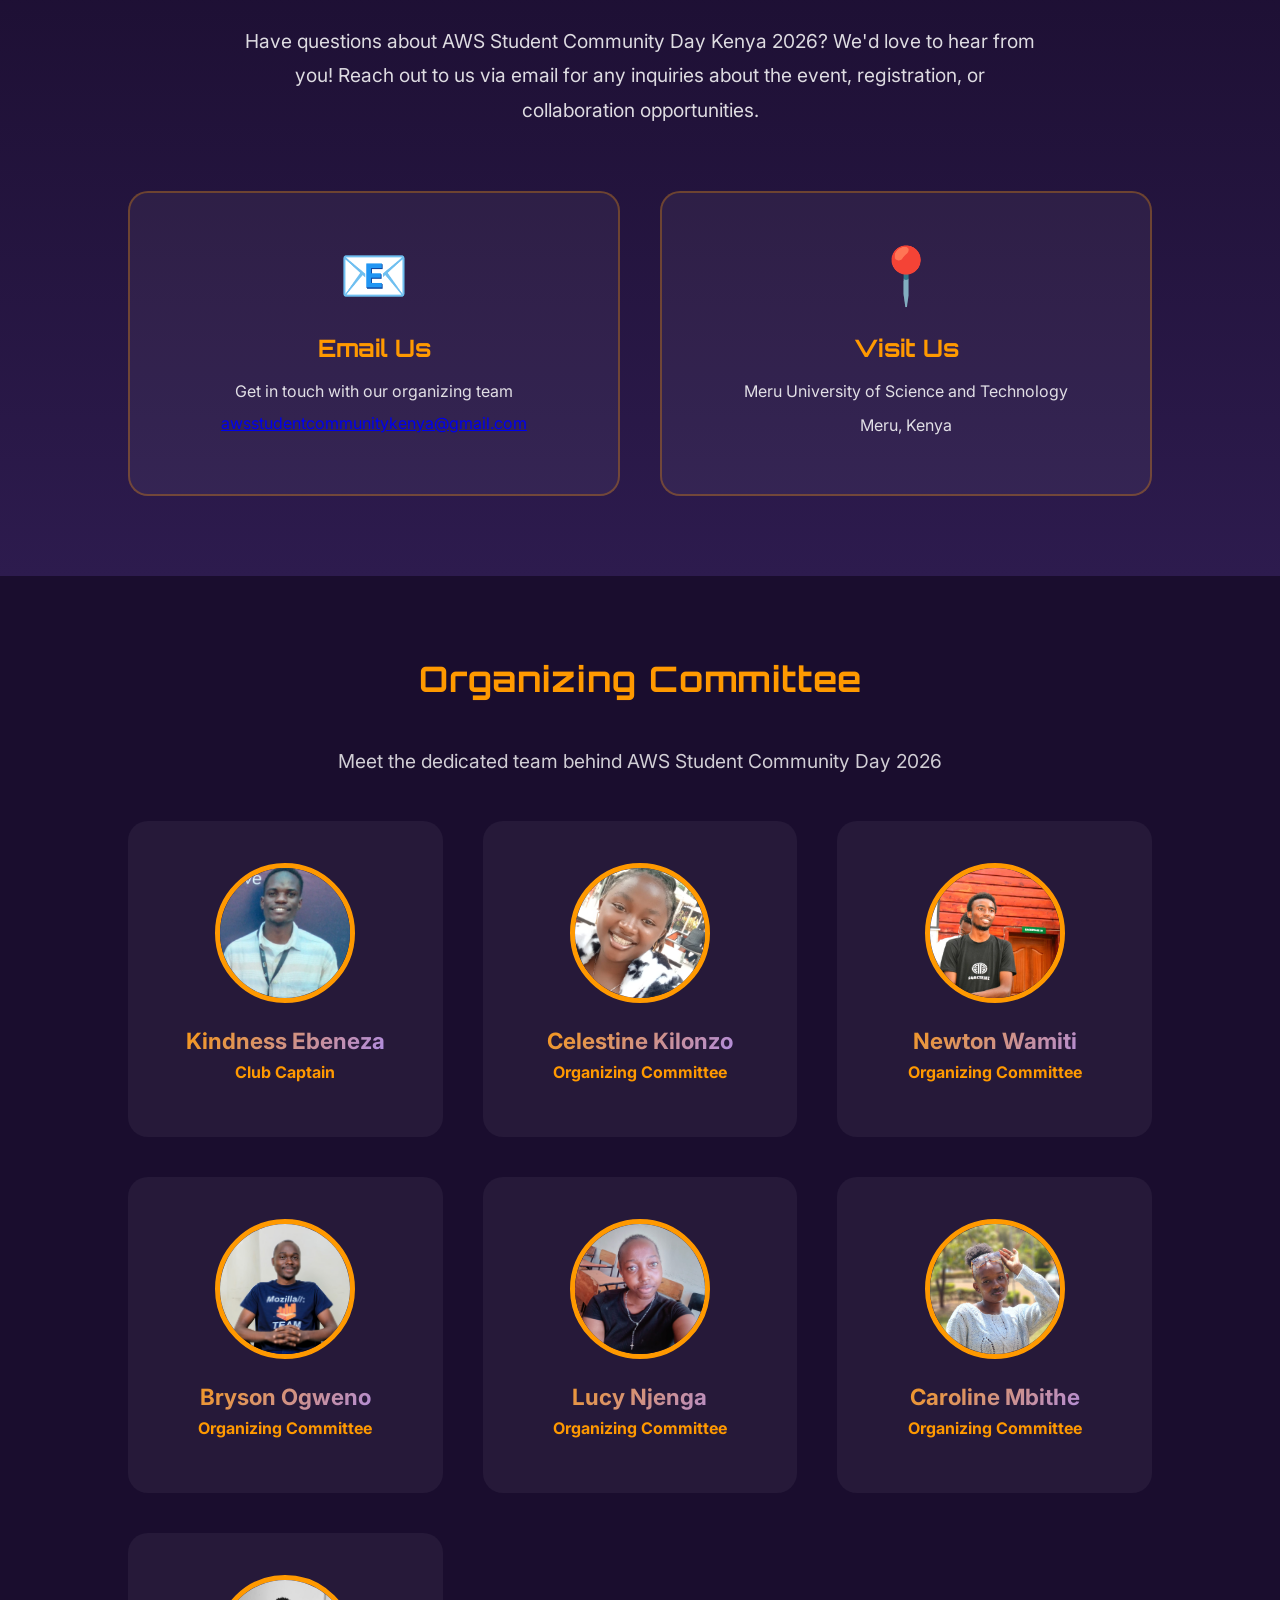
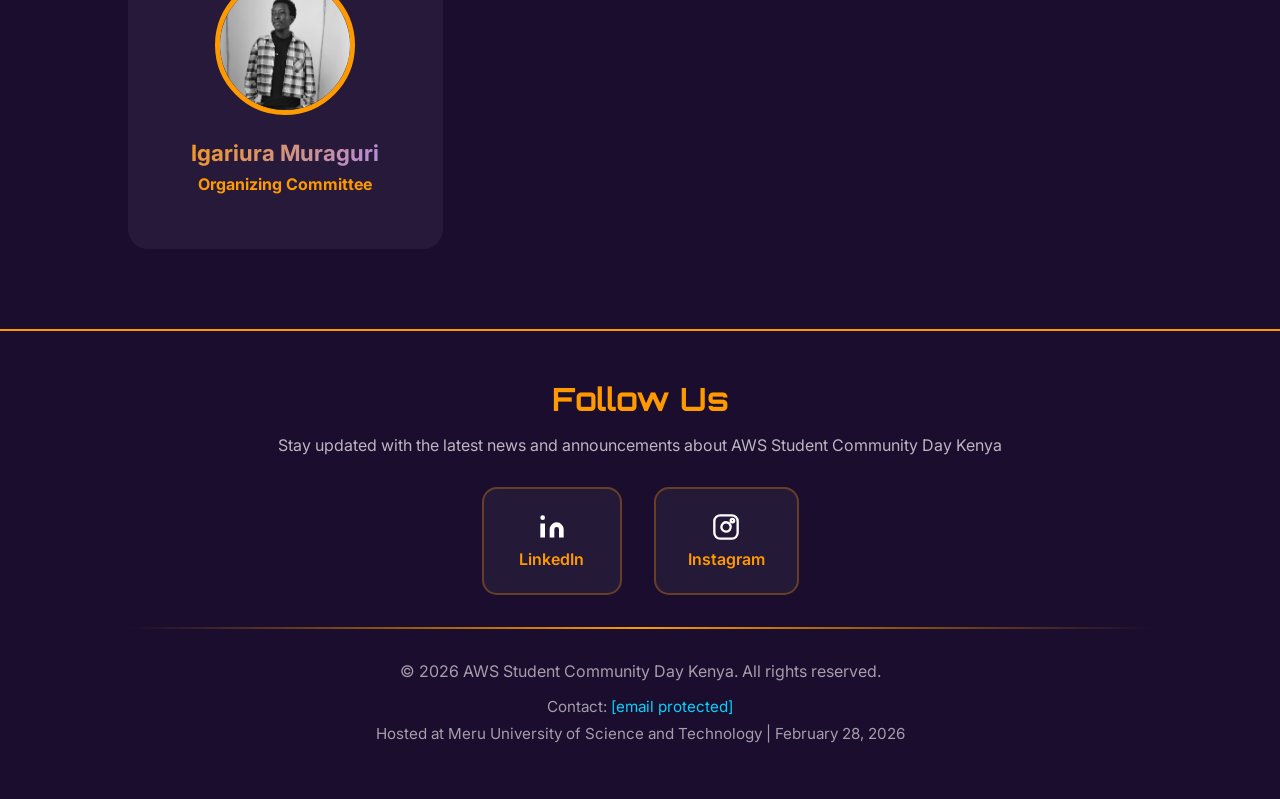
==== commit 124715b4: "changed a speaker" ====
--- a/index.html
+++ b/index.html
@@ -3,8 +3,12 @@
 <head>
     <meta charset="UTF-8">
     <meta name="viewport" content="width=device-width, initial-scale=1.0">
+    <meta name="description" content="Join us for the AWS Student Community Day 2026 Meru Edition at Meru University Of Science and Technology — a tech event for students passionate about cloud computing.Saturday 
+    28th February 2026.See you there.">
+    <meta name="author" content="[Igariura Muraguri-AWS Cloud Club @ Meru University.]">
     <title>AWS Student Community Day 2026</title>
     <link href="https://fonts.googleapis.com/css2?family=Orbitron:wght@700;900&family=Inter:wght@300;400;600&family=Sora:wght@400;600;700;800&family=DM+Sans:wght@400;500;600;700&display=swap" rel="stylesheet">
+    <link rel="icon" type="image/jpg" href="images/logo.jpg">
     <style>
         * {
             margin: 0;
@@ -2411,9 +2415,9 @@
         <h2>Our Amazing Speaker Lineup</h2>
         <div class="speakers-grid">
             <div class="speaker-card">
-                <img src="images/Mark.jpeg" alt="Mark Orina" class="speaker-img-photo">
-                <div class="speaker-name">Mark Orina</div>
-                <div class="speaker-role">DevOps Engineer | AWS Community Builder | Linux | Cloud</div>
+                <img src="images/newton.jpeg" alt="Newton Wamiti" class="speaker-img-photo">
+                <div class="speaker-name">Newton Wamiti</div>
+                <div class="speaker-role">Software Engineer at Heko Pay.</div>
             </div>
 
             <div class="speaker-card">
